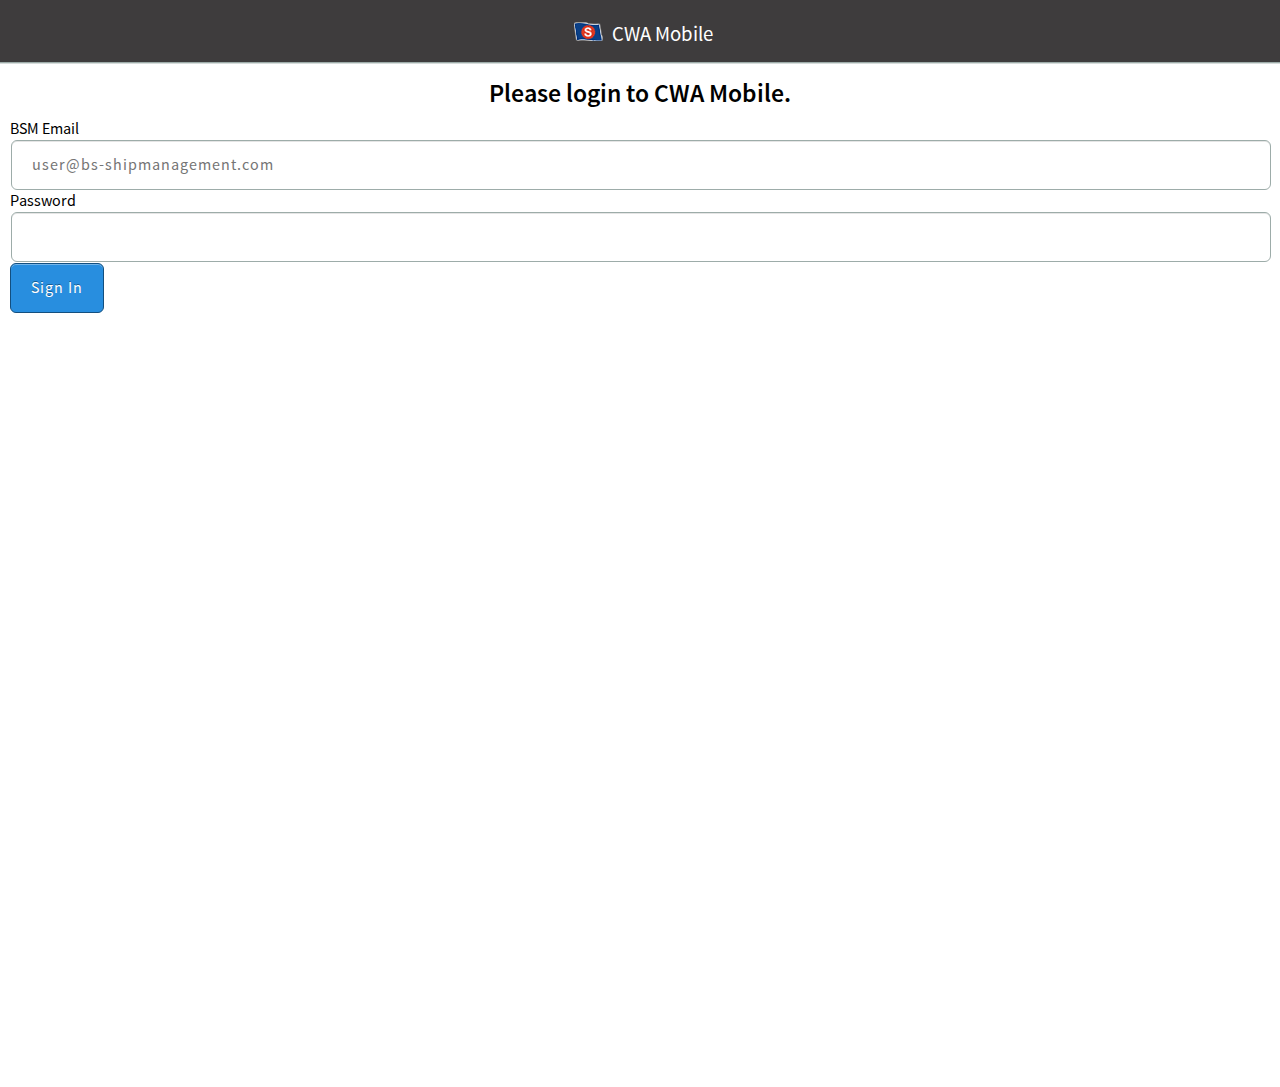
==== www/index.html @ 4fbfc7ef "Date fix" ====
<!DOCTYPE html>
<html>
<head> 
  <meta charset="utf-8">
  <meta name="viewport" content="initial-scale=1.0, user-scalable=no">
  <meta name="apple-mobile-web-app-capable" content="yes">
  <meta name="apple-mobile-web-app-status-bar-style" content="black">
  <meta name="apple-mobile-web-app-title" content="CWA Mobile">
  <meta http-equiv="X-UA-Compatible" content="IE=edge" />
  <title></title>
  

  <link href="kendo-styles/kendoui.common.min.css" rel="stylesheet" />
  <link href="kendo-styles/kendo.default.min.css" rel="stylesheet" />
  <link href="kendo-styles/kendo.dataviz.min.css" rel="stylesheet" />
  <link href="kendo-styles/kendo.dataviz.default.min.css" rel="stylesheet" />
  <link href="css/hamburger.css" rel="stylesheet" />

  <link rel="apple-touch-icon" href="apple-touch-icon.png"/>
  <link rel="apple-touch-icon-precomposed" href="apple-touch-icon.png"/>


  <!-- <link rel="stylesheet" type="text/css" href="css/jquery-ui.css" />
  <link rel="stylesheet" href="css/jquery.mobile-1.3.1.min.css"> -->
  <!-- <link rel="stylesheet" href="css/pageslider.css"> -->
  <link rel="stylesheet" href="css/topcoat/css/topcoat-mobile-light.css">
  <link rel="stylesheet" href="css/index.css">

  <!-- Extra Codiqa features -->
  <link rel="stylesheet" href="css/codiqa.ext.css">  

  <script src="kendo-js/jquery.min.js"></script>

  <!-- jQuery and jQuery Mobile -->
  <script charset="UTF-8" type="text/javascript" src="https://ecn.dev.virtualearth.net/mapcontrol/mapcontrol.ashx?v=7.0&s=1"></script>
  <!--<script type="text/javascript" src="https://maps.google.com/maps/api/js?sensor=true&libraries=weather"></script>-->
  <script src="js/jquery-1.9.0.min.js"></script>
  <!-- <script src="js/jquery.mobile-1.3.1.min.js"></script> -->
  <!-- // <script src="js/jquery-ui-1.10/jquery-ui-1.10.4.custom.js"></script> -->
  <!-- // <script src="js/hamburger.js"></script> -->
  
  <!-- <script src="js/pageslider.js"></script> -->
  <script src="kendo-js/kendo.all.min.js"></script>
  <script type='application/javascript' src='js/fastclick.min.js'></script>


  <!-- Extra Codiqa features -->
  <script src="js/codiqa.ext.js"></script>

</head>
<body class="light">
  <!-- <div id="sidemenu" class="topcoat-list__container container--sidemenu">
    <ul id="navbar" class="topcoat-list">
      <li class="topcoat-list__item">
        <a href="#">Dashboard</a>
      </li>
      <li class="topcoat-list__item">
        <a href="#pms">PMS</a>        
      </li>
      <li class="topcoat-list__item">
        <a href="#">Help</a>
      </li>
      <li class="topcoat-list__item">
        <a href="#">Contact Us</a>
      </li>
      <li class="topcoat-list__item">
        <a href="#">Log Out</a>
      </li>
    </ul>  
  </div> -->
  <div id="sidemenu" style="display:none">
    <nav class="mobileNav">
      <ul>
          <li><a href="#"><div>Dashboard</div></a></li>
          <li><div style="color: grey;">Accounts</div></li>
          <li><a id="lnk_pms" href="#pms"><div>PMS</div></a></li>
          <li><a id="lnk_crew" href="#crew"><div>Crewing</div></a></li>
          <li><a href="#vdetails"><div>Vessel Details</div></a></li>
          <!-- <li><a href="#">Help</a></li> -->
          <li><a href="mailto:in-tdc-mobile@bs-shipmanagement.com">Contact Us</a></li>
          <li><a href="#logout"><div>Log Out</div></a></li>
      </ul>
    </nav>
  </div>
<div id="container" class='smooth full-height'>
  <div class="topcoat-navigation-bar on-top header">
    <div class="topcoat-navigation-bar__item left quarter">
      <a id="btnBack" class="topcoat-icon-button--quiet back-button" href="javascript:step_back()">
        <span class="topcoat-icon topcoat-icon--back"></span>
      </a>
            <!-- <a class="topcoat-icon-button--quiet">
              <span class="topcoat-icon topcoat-icon--menu-stack"></span>
            </a> -->
    </div>
    <div class="topcoat-navigation-bar__item center half">
      <h1 class="topcoat-navigation-bar__title">
      <img src="img/bsm_logo_glow.png" style="height: 19px; padding-top:2px; padding-right: 5px;">
      CWA Mobile</h1>
    </div>
    <div class="topcoat-navigation-bar__item right quarter">
      <span id="hamburger">
        <a class="topcoat-icon-button--quiet" id="hamburger-btn">
          <span class="topcoat-icon topcoat-icon--menu-stack"></span>
          <!-- <span class="topcoat-icon topcoat-icon--edit"></span> -->
        </a>
      </span>
    </div>
  </div>
  <div id="contentLayer"></div>
  <div id="content" class='content on-top scroller'>
    
    <div class='login'>
      <div class='login_title'><h3>Please login to CWA Mobile.</h3></div>
      <form id='login_form'>
        <div class="input-group">
          <div class="input-row">
            <label>BSM Email</label>
            <input class="topcoat-text-input" type="text" placeholder="user@bs-shipmanagement.com" id='login_email'>
          </div>
          <div class="input-row">
            <label>Password</label>
            <input class="topcoat-text-input" type="password" id='login_password'>
          </div>
        </div>
        <div class='error' id='ajax_error' style="display: none;margin: 0px;font-style: italic;font-size: 14px;color: rgb(146,146,146);padding: 20px;"> 
          Sorry, there was a temporary error. Please try again in a minute.<br/>-vidya.sagar@bs-shipmanagement.com
        </div>
        <!-- <a class="button-main button-block" id='login_submit'>Sign In</a> -->
        <!-- <input class="topcoat-button" type="submit" value="Sign In" id='login_submit'/> -->
        <button class="topcoat-button--cta" type="submit">Sign In</button>
      </form>
    </div>
    <div id="index_content" style="display: block;">
    </div>
    <div id='view_title'></div>
    <div id='owners' class="my-navbar-content"></div>
    <div id='dashboard' class="my-navbar-content"></div>
    <div id='vessel_details' class="my-navbar-content"></div>
    <div id='crew' class="my-navbar-content"></div>
    <div id='crew_cv' class="my-navbar-content"></div>
    <div id='pms' class="my-navbar-content"></div>
    <div class='spinner_index'>
      <img src="img/spinner.gif" width="20px" height="20px" style="display:block;margin:auto;"/>
    </div>
  </div>
</div>

<script type="text/javascript" src="js/index.js"></script>
<script src="js/jstorage.js"></script>
<script type="text/javascript">
  app.initialize();
</script>
</body>
</html>
---- www/kendo-styles/kendoui.common.min.css ----
/*
* Kendo UI Complete v2013.1.514 (http://kendoui.com)
* Copyright 2013 Telerik AD. All rights reserved.
*
* Kendo UI Complete commercial licenses may be obtained at
* https://www.kendoui.com/purchase/license-agreement/kendo-ui-complete-commercial.aspx
* If you do not own a commercial license, this file shall be governed by the trial license terms.
*/
:-webkit-any(body):after {
    content: "";
    display: block;
    visibility: hidden;
    height: 0;
    font: 0/0;
    -webkit-transform: translateZ(0);
}

.fake {
    color: red;
}

.k-reset {
    margin: 0;
    padding: 0;
    border: 0;
    outline: 0;
    text-decoration: none;
    font-size: 100%;
    list-style: none;
}

.k-floatwrap:after, .k-slider-items:after, .k-grid-toolbar:after {
    content: "";
    display: block;
    clear: both;
    visibility: hidden;
    height: 0;
    overflow: hidden;
}

.k-floatwrap, .k-slider-items, .k-grid-toolbar {
    display: inline-block;
}

.k-floatwrap, .k-slider-items, .k-grid-toolbar {
    display: block;
}

.prohibit-selection {
    -khtml-user-select: none;
    -webkit-user-select: none;
    -moz-user-select: -moz-none;
    -ms-user-select: none;
    user-select: none;
}

.border-box {
    -webkit-box-sizing: border-box;
    -moz-box-sizing: border-box;
    box-sizing: border-box;
}

.k-block, .k-button, .k-header, .k-grid-header, .k-toolbar, .k-grouping-header, .k-tooltip, .k-pager-wrap, .k-tabstrip-items .k-item, .k-link.k-state-hover, .k-textbox, .k-textbox:hover, .k-autocomplete, .k-dropdown-wrap, .k-picker-wrap, .k-numeric-wrap, .k-autocomplete.k-state-hover, .k-dropdown-wrap.k-state-hover, .k-picker-wrap.k-state-hover, .k-numeric-wrap.k-state-hover, .k-draghandle {
    background-repeat: repeat;
    background-position: 0 center;
}

.k-state-highlight > .k-link {
    color: inherit;
}

.k-block, .k-widget, .k-inline-block, .k-textbox > input, .k-input[type="text"], .k-input[type="number"], .k-textbox, .k-picker-wrap .k-input, .k-button, .k-draghandle {
    font-size: 100%;
    font-family: inherit;
    border-style: solid;
    border-width: 1px;
    -webkit-appearance: none;
}

.k-block, .k-widget {
    line-height: normal;
    outline: 0;
}

.k-block {
    padding: 2px;
    -webkit-box-sizing: border-box;
    -moz-box-sizing: border-box;
    box-sizing: border-box;
}

.k-button {
    display: inline-block;
    margin: 0;
    padding: 2px 7px 2px;
    font-family: inherit;
    line-height: 1.66em;
    text-align: center;
    cursor: pointer;
    text-decoration: none;
    -webkit-box-sizing: border-box;
    -moz-box-sizing: border-box;
    box-sizing: border-box;
}

.k-ie7 .k-button {
    line-height: normal;
}

a.k-button {
    -khtml-user-select: none;
    -webkit-user-select: none;
    -moz-user-select: -moz-none;
    -ms-user-select: none;
    user-select: none;
}

.k-button:-moz-any(input) {
    padding-bottom: .37em;
    padding-top: .37em;
}

.k-ie7 .k-button {
    overflow: visible;
    margin-right: 4px;
}

.k-ie7 a.k-button {
    line-height: 1.6;
    padding-left: 7px;
    padding-right: 7px;
}

.k-ie7 .k-slider a.k-button {
    height: 22px;
    line-height: 22px;
    padding: 0;
}

.k-ie7 .k-button-expand {
    margin-left: 0;
    margin-right: 0;
}

button.k-button::-moz-focus-inner, input.k-button::-moz-focus-inner {
    padding: 0;
    border: 0;
}

a.k-button-expand {
    display: block;
}

button.k-button-expand, input[type="submit"].k-button-expand, input[type="button"].k-button-expand, input[type="reset"].k-button-expand {
    width: 100%;
}

body .k-button-icon {
    padding-left: 4px;
    padding-right: 4px;
}

.k-ie7 a.k-button-icon {
    padding-left: 5px;
    padding-right: 5px;
}

.k-button-icontext {
    padding-right: 8px;
    overflow: visible;
}

    .k-button-icontext .k-icon {
        margin: 0 3px 0 -3px;
        vertical-align: text-top;
    }

.k-ie7 .k-button-icontext .k-icon {
    margin-right: 4px;
}

html body .k-button-bare {
    background: none!important;
    color: inherit;
    border-width: 0;
}

    html body .k-button-bare.k-upload-button:hover {
        color: inherit;
    }

.k-link {
    cursor: pointer;
    outline: 0;
    text-decoration: none;
}

.k-grid-header span.k-link {
    cursor: default;
}

.k-state-disabled, .k-state-disabled .k-link, .k-state-disabled .k-icon, .k-state-disabled .k-button, .k-state-disabled .k-draghandle, .k-state-disabled .k-upload-button input {
    cursor: default!important;
    outline: 0;
}

@media print {
    .k-state-disabled, .k-state-disabled .k-input {
        opacity: 1!important;
    }
}

.k-state-error {
    border-style: ridge;
}

.k-state-empty {
    font-style: italic;
}

.k-icon, .k-sprite, .k-editor-button .k-tool-icon {
    display: inline-block;
    width: 16px;
    height: 16px;
    overflow: hidden;
    background-repeat: no-repeat;
    font-size: 0;
    line-height: 0;
    text-indent: -3333px;
    text-align: center;
}

.k-ie8 .k-icon, .k-ie8 .k-sprite, .k-ie8 .k-editor-button .k-tool-icon {
    vertical-align: middle;
}

:root * > .k-icon, :root * > .k-sprite, :root * > .k-editor-button .k-tool-icon {
    vertical-align: middle;
}

.k-icon, .k-sprite {
    background-color: transparent;
}

.k-ie7 .k-icon, .k-ie7 .k-sprite {
    text-indent: 0;
}

.k-numerictextbox .k-select .k-link span.k-i-arrow-n {
    background-position: 0 -3px;
}

.k-numerictextbox .k-select .k-link span.k-i-arrow-s {
    background-position: 0 -35px;
}

.k-state-selected .k-i-arrow-n {
    background-position: -16px 0;
}

.k-link:not(.k-state-disabled):hover > .k-state-selected .k-i-arrow-n, .k-state-hover .k-state-selected .k-i-arrow-n, .k-button:hover .k-state-selected .k-i-arrow-n, .k-textbox:hover .k-state-selected .k-i-arrow-n, .k-button:active .k-state-selected .k-i-arrow-n {
    background-position: -32px 0;
}

.k-numerictextbox .k-link.k-state-selected span.k-i-arrow-n, .k-numerictextbox .k-state-hover .k-link span.k-i-arrow-n {
    background-position: -16px -3px;
}

.k-state-selected .k-i-arrow-s {
    background-position: -16px -32px;
}

.k-link:not(.k-state-disabled):hover > .k-state-selected .k-i-arrow-s, .k-state-hover .k-state-selected .k-i-arrow-s, .k-button:hover .k-state-selected .k-i-arrow-s, .k-textbox:hover .k-state-selected .k-i-arrow-s, .k-button:active .k-state-selected .k-i-arrow-s {
    background-position: -32px -32px;
}

.k-numerictextbox .k-link.k-state-selected span.k-i-arrow-s, .k-numerictextbox .k-state-hover .k-link span.k-i-arrow-s {
    background-position: -16px -35px;
}

.k-i-arrow-n {
    background-position: 0 0;
}

.k-link:not(.k-state-disabled):hover > .k-i-arrow-n, .k-state-hover .k-i-arrow-n, .k-button:hover .k-i-arrow-n, .k-textbox:hover .k-i-arrow-n, .k-button:active .k-i-arrow-n {
    background-position: -16px 0;
}

.k-i-arrow-e {
    background-position: 0 -16px;
}

.k-link:not(.k-state-disabled):hover > .k-i-arrow-e, .k-state-hover .k-i-arrow-e, .k-button:hover .k-i-arrow-e, .k-textbox:hover .k-i-arrow-e, .k-button:active .k-i-arrow-e {
    background-position: -16px -16px;
}

.k-rtl .k-i-arrow-w {
    background-position: 0 -16px;
}

.k-rtl .k-link:not(.k-state-disabled):hover > .k-i-arrow-w, .k-rtl .k-state-hover .k-i-arrow-w, .k-rtl .k-button:hover .k-i-arrow-w, .k-rtl .k-textbox:hover .k-i-arrow-w, .k-rtl .k-button:active .k-i-arrow-w {
    background-position: -16px -16px;
}

.k-i-arrow-s {
    background-position: 0 -32px;
}

.k-link:not(.k-state-disabled):hover > .k-i-arrow-s, .k-state-hover .k-i-arrow-s, .k-button:hover .k-i-arrow-s, .k-textbox:hover .k-i-arrow-s, .k-button:active .k-i-arrow-s {
    background-position: -16px -32px;
}

.k-i-arrow-w {
    background-position: 0 -48px;
}

.k-link:not(.k-state-disabled):hover > .k-i-arrow-w, .k-state-hover .k-i-arrow-w, .k-button:hover .k-i-arrow-w, .k-textbox:hover .k-i-arrow-w, .k-button:active .k-i-arrow-w {
    background-position: -16px -48px;
}

.k-rtl .k-i-arrow-e {
    background-position: 0 -48px;
}

.k-rtl .k-link:not(.k-state-disabled):hover > .k-i-arrow-e, .k-rtl .k-state-hover .k-i-arrow-e, .k-rtl .k-button:hover .k-i-arrow-e, .k-rtl .k-textbox:hover .k-i-arrow-e, .k-rtl .k-button:active .k-i-arrow-e {
    background-position: -16px -48px;
}

.k-i-seek-n {
    background-position: 0 -64px;
}

.k-link:not(.k-state-disabled):hover > .k-i-seek-n, .k-state-hover .k-i-seek-n, .k-button:hover .k-i-seek-n, .k-textbox:hover .k-i-seek-n, .k-button:active .k-i-seek-n {
    background-position: -16px -64px;
}

.k-i-seek-e {
    background-position: 0 -80px;
}

.k-link:not(.k-state-disabled):hover > .k-i-seek-e, .k-state-hover .k-i-seek-e, .k-button:hover .k-i-seek-e, .k-textbox:hover .k-i-seek-e, .k-button:active .k-i-seek-e {
    background-position: -16px -80px;
}

.k-rtl .k-i-seek-w {
    background-position: 0 -80px;
}

.k-rtl .k-link:not(.k-state-disabled):hover > .k-i-seek-w, .k-rtl .k-state-hover .k-i-seek-w, .k-rtl .k-button:hover .k-i-seek-w, .k-rtl .k-textbox:hover .k-i-seek-w, .k-rtl .k-button:active .k-i-seek-w {
    background-position: -16px -80px;
}

.k-i-seek-s {
    background-position: 0 -96px;
}

.k-link:not(.k-state-disabled):hover > .k-i-seek-s, .k-state-hover .k-i-seek-s, .k-button:hover .k-i-seek-s, .k-textbox:hover .k-i-seek-s, .k-button:active .k-i-seek-s {
    background-position: -16px -96px;
}

.k-i-seek-w {
    background-position: 0 -112px;
}

.k-link:not(.k-state-disabled):hover > .k-i-seek-w, .k-state-hover .k-i-seek-w, .k-button:hover .k-i-seek-w, .k-textbox:hover .k-i-seek-w, .k-button:active .k-i-seek-w {
    background-position: -16px -112px;
}

.k-rtl .k-i-seek-e {
    background-position: 0 -112px;
}

.k-rtl .k-link:not(.k-state-disabled):hover > .k-i-seek-e, .k-rtl .k-state-hover .k-i-seek-e, .k-rtl .k-button:hover .k-i-seek-e, .k-rtl .k-textbox:hover .k-i-seek-e, .k-rtl .k-button:active .k-i-seek-e {
    background-position: -16px -112px;
}

.k-si-arrow-n {
    background-position: 0 -129px;
}

.k-link:not(.k-state-disabled):hover > .k-si-arrow-n, .k-state-hover .k-si-arrow-n, .k-button:hover .k-si-arrow-n, .k-textbox:hover .k-si-arrow-n, .k-button:active .k-si-arrow-n {
    background-position: -16px -129px;
}

.k-si-arrow-e {
    background-position: 0 -144px;
}

.k-link:not(.k-state-disabled):hover > .k-si-arrow-e, .k-state-hover .k-si-arrow-e, .k-button:hover .k-si-arrow-e, .k-textbox:hover .k-si-arrow-e, .k-button:active .k-si-arrow-e {
    background-position: -16px -144px;
}

.k-si-arrow-s {
    background-position: 0 -159px;
}

.k-link:not(.k-state-disabled):hover > .k-si-arrow-s, .k-state-hover .k-si-arrow-s, .k-button:hover .k-si-arrow-s, .k-textbox:hover .k-si-arrow-s, .k-button:active .k-si-arrow-s {
    background-position: -16px -159px;
}

.k-si-arrow-w {
    background-position: 0 -176px;
}

.k-link:not(.k-state-disabled):hover > .k-si-arrow-w, .k-state-hover .k-si-arrow-w, .k-button:hover .k-si-arrow-w, .k-textbox:hover .k-si-arrow-w, .k-button:active .k-si-arrow-w {
    background-position: -16px -176px;
}

.k-i-arrowhead-n {
    background-position: 0 -256px;
}

.k-link:not(.k-state-disabled):hover > .k-i-arrowhead-n, .k-state-hover .k-i-arrowhead-n, .k-button:hover .k-i-arrowhead-n, .k-textbox:hover .k-i-arrowhead-n, .k-button:active .k-i-arrowhead-n {
    background-position: -16px -256px;
}

.k-i-arrowhead-e {
    background-position: 0 -272px;
}

.k-link:not(.k-state-disabled):hover > .k-i-arrowhead-e, .k-state-hover .k-i-arrowhead-e, .k-button:hover .k-i-arrowhead-e, .k-textbox:hover .k-i-arrowhead-e, .k-button:active .k-i-arrowhead-e {
    background-position: -16px -272px;
}

.k-i-arrowhead-s {
    background-position: 0 -288px;
}

.k-link:not(.k-state-disabled):hover > .k-i-arrowhead-s, .k-state-hover .k-i-arrowhead-s, .k-button:hover .k-i-arrowhead-s, .k-textbox:hover .k-i-arrowhead-s, .k-button:active .k-i-arrowhead-s {
    background-position: -16px -288px;
}

.k-i-arrowhead-w {
    background-position: 0 -304px;
}

.k-link:not(.k-state-disabled):hover > .k-i-arrowhead-w, .k-state-hover .k-i-arrowhead-w, .k-button:hover .k-i-arrowhead-w, .k-textbox:hover .k-i-arrowhead-w, .k-button:active .k-i-arrowhead-w {
    background-position: -16px -304px;
}

.k-i-expand, .k-plus, .k-plus-disabled {
    background-position: 0 -192px;
}

.k-link:not(.k-state-disabled):hover > .k-i-expand, .k-link:not(.k-state-disabled):hover > .k-plus, .k-link:not(.k-state-disabled):hover > .k-plus-disabled, .k-state-hover .k-i-expand, .k-state-hover .k-plus, .k-state-hover .k-plus-disabled, .k-button:hover .k-i-expand, .k-button:hover .k-plus, .k-button:hover .k-plus-disabled, .k-textbox:hover .k-i-expand, .k-textbox:hover .k-plus, .k-textbox:hover .k-plus-disabled, .k-button:active .k-i-expand, .k-button:active .k-plus, .k-button:active .k-plus-disabled {
    background-position: -16px -192px;
}

.k-i-expand-w, .k-rtl .k-i-expand, .k-rtl .k-plus, .k-rtl .k-plus-disabled {
    background-position: 0 -208px;
}

.k-link:not(.k-state-disabled):hover > .k-i-expand-w, .k-link:not(.k-state-disabled):hover > .k-rtl .k-i-expand, .k-link:not(.k-state-disabled):hover > .k-rtl .k-plus, .k-link:not(.k-state-disabled):hover > .k-rtl .k-plus-disabled, .k-state-hover .k-i-expand-w, .k-state-hover .k-rtl .k-i-expand, .k-state-hover .k-rtl .k-plus, .k-state-hover .k-rtl .k-plus-disabled, .k-button:hover .k-i-expand-w, .k-button:hover .k-rtl .k-i-expand, .k-button:hover .k-rtl .k-plus, .k-button:hover .k-rtl .k-plus-disabled, .k-textbox:hover .k-i-expand-w, .k-textbox:hover .k-rtl .k-i-expand, .k-textbox:hover .k-rtl .k-plus, .k-textbox:hover .k-rtl .k-plus-disabled, .k-button:active .k-i-expand-w, .k-button:active .k-rtl .k-i-expand, .k-button:active .k-rtl .k-plus, .k-button:active .k-rtl .k-plus-disabled {
    background-position: -16px -208px;
}

.k-i-collapse, .k-minus, .k-minus-disabled {
    background-position: 0 -224px;
}

.k-link:not(.k-state-disabled):hover > .k-i-collapse, .k-link:not(.k-state-disabled):hover > .k-minus, .k-link:not(.k-state-disabled):hover > .k-minus-disabled, .k-state-hover .k-i-collapse, .k-state-hover .k-minus, .k-state-hover .k-minus-disabled, .k-button:hover .k-i-collapse, .k-button:hover .k-minus, .k-button:hover .k-minus-disabled, .k-textbox:hover .k-i-collapse, .k-textbox:hover .k-minus, .k-textbox:hover .k-minus-disabled, .k-button:active .k-i-collapse, .k-button:active .k-minus, .k-button:active .k-minus-disabled {
    background-position: -16px -224px;
}

.k-i-collapse-w, .k-rtl .k-i-collapse, .k-rtl .k-minus, .k-rtl .k-minus-disabled {
    background-position: 0 -240px;
}

.k-link:not(.k-state-disabled):hover > .k-i-collapse-w, .k-link:not(.k-state-disabled):hover > .k-rtl .k-i-collapse, .k-link:not(.k-state-disabled):hover > .k-rtl .k-minus, .k-link:not(.k-state-disabled):hover > .k-rtl .k-minus-disabled, .k-state-hover .k-i-collapse-w, .k-state-hover .k-rtl .k-i-collapse, .k-state-hover .k-rtl .k-minus, .k-state-hover .k-rtl .k-minus-disabled, .k-button:hover .k-i-collapse-w, .k-button:hover .k-rtl .k-i-collapse, .k-button:hover .k-rtl .k-minus, .k-button:hover .k-rtl .k-minus-disabled, .k-textbox:hover .k-i-collapse-w, .k-textbox:hover .k-rtl .k-i-collapse, .k-textbox:hover .k-rtl .k-minus, .k-textbox:hover .k-rtl .k-minus-disabled, .k-button:active .k-i-collapse-w, .k-button:active .k-rtl .k-i-collapse, .k-button:active .k-rtl .k-minus, .k-button:active .k-rtl .k-minus-disabled {
    background-position: -16px -240px;
}

.k-i-pencil, .k-edit {
    background-position: -32px 0;
}

.k-link:not(.k-state-disabled):hover > .k-i-pencil, .k-link:not(.k-state-disabled):hover > .k-edit, .k-state-hover .k-i-pencil, .k-state-hover .k-edit, .k-button:hover .k-i-pencil, .k-button:hover .k-edit, .k-textbox:hover .k-i-pencil, .k-textbox:hover .k-edit, .k-button:active .k-i-pencil, .k-button:active .k-edit {
    background-position: -48px 0;
}

.k-i-close, .k-delete, .k-group-delete {
    background-position: -32px -16px;
}

.k-link:not(.k-state-disabled):hover > .k-i-close, .k-link:not(.k-state-disabled):hover > .k-delete, .k-link:not(.k-state-disabled):hover > .k-group-delete, .k-state-hover .k-i-close, .k-state-hover .k-delete, .k-state-hover .k-group-delete, .k-button:hover .k-i-close, .k-button:hover .k-delete, .k-button:hover .k-group-delete, .k-textbox:hover .k-i-close, .k-textbox:hover .k-delete, .k-textbox:hover .k-group-delete, .k-button:active .k-i-close, .k-button:active .k-delete, .k-button:active .k-group-delete {
    background-position: -48px -16px;
}

.k-multiselect .k-delete {
    background-position: -160px -80px;
}

.k-multiselect .k-state-hover .k-delete {
    background-position: -176px -80px;
}

.k-i-tick, .k-insert, .k-update {
    background-position: -32px -32px;
}

.k-link:not(.k-state-disabled):hover > .k-i-tick, .k-link:not(.k-state-disabled):hover > .k-insert, .k-link:not(.k-state-disabled):hover > .k-update, .k-state-hover .k-i-tick, .k-state-hover .k-insert, .k-state-hover .k-update, .k-button:hover .k-i-tick, .k-button:hover .k-insert, .k-button:hover .k-update, .k-textbox:hover .k-i-tick, .k-textbox:hover .k-insert, .k-textbox:hover .k-update, .k-button:active .k-i-tick, .k-button:active .k-insert, .k-button:active .k-update {
    background-position: -48px -32px;
}

.k-i-cancel, .k-cancel, .k-denied {
    background-position: -32px -48px;
}

.k-link:not(.k-state-disabled):hover > .k-i-cancel, .k-link:not(.k-state-disabled):hover > .k-cancel, .k-link:not(.k-state-disabled):hover > .k-denied, .k-state-hover .k-i-cancel, .k-state-hover .k-cancel, .k-state-hover .k-denied, .k-button:hover .k-i-cancel, .k-button:hover .k-cancel, .k-button:hover .k-denied, .k-textbox:hover .k-i-cancel, .k-textbox:hover .k-cancel, .k-textbox:hover .k-denied, .k-button:active .k-i-cancel, .k-button:active .k-cancel, .k-button:active .k-denied {
    background-position: -48px -48px;
}

.k-i-plus, .k-add {
    background-position: -32px -64px;
}

.k-link:not(.k-state-disabled):hover > .k-i-plus, .k-link:not(.k-state-disabled):hover > .k-add, .k-state-hover .k-i-plus, .k-state-hover .k-add, .k-button:hover .k-i-plus, .k-button:hover .k-add, .k-textbox:hover .k-i-plus, .k-textbox:hover .k-add, .k-button:active .k-i-plus, .k-button:active .k-add {
    background-position: -48px -64px;
}

.k-i-funnel, .k-filter {
    background-position: -32px -80px;
}

.k-link:not(.k-state-disabled):hover > .k-i-funnel, .k-link:not(.k-state-disabled):hover > .k-filter, .k-state-hover .k-i-funnel, .k-state-hover .k-filter, .k-button:hover .k-i-funnel, .k-button:hover .k-filter, .k-textbox:hover .k-i-funnel, .k-textbox:hover .k-filter, .k-button:active .k-i-funnel, .k-button:active .k-filter {
    background-position: -48px -80px;
}

.k-i-funnel-clear, .k-clear-filter {
    background-position: -32px -96px;
}

.k-link:not(.k-state-disabled):hover > .k-i-funnel-clear, .k-link:not(.k-state-disabled):hover > .k-clear-filter, .k-state-hover .k-i-funnel-clear, .k-state-hover .k-clear-filter, .k-button:hover .k-i-funnel-clear, .k-button:hover .k-clear-filter, .k-textbox:hover .k-i-funnel-clear, .k-textbox:hover .k-clear-filter, .k-button:active .k-i-funnel-clear, .k-button:active .k-clear-filter {
    background-position: -48px -96px;
}

.k-i-refresh {
    background-position: -32px -112px;
}

.k-link:not(.k-state-disabled):hover > .k-i-refresh, .k-state-hover .k-i-refresh, .k-button:hover .k-i-refresh, .k-textbox:hover .k-i-refresh, .k-button:active .k-i-refresh {
    background-position: -48px -112px;
}

.k-i-restore {
    background-position: -32px -128px;
}

.k-link:not(.k-state-disabled):hover > .k-i-restore, .k-state-hover .k-i-restore, .k-button:hover .k-i-restore, .k-textbox:hover .k-i-restore, .k-button:active .k-i-restore {
    background-position: -48px -128px;
}

.k-i-maximize {
    background-position: -32px -144px;
}

.k-link:not(.k-state-disabled):hover > .k-i-maximize, .k-state-hover .k-i-maximize, .k-button:hover .k-i-maximize, .k-textbox:hover .k-i-maximize, .k-button:active .k-i-maximize {
    background-position: -48px -144px;
}

.k-i-minimize {
    background-position: -64px -288px;
}

.k-link:not(.k-state-disabled):hover > .k-i-minimize, .k-state-hover .k-i-minimize, .k-button:hover .k-i-minimize, .k-textbox:hover .k-i-minimize, .k-button:active .k-i-minimize {
    background-position: -80px -288px;
}

.k-resize-se {
    background-position: -32px -160px;
}

.k-link:not(.k-state-disabled):hover > .k-resize-se, .k-state-hover .k-resize-se, .k-button:hover .k-resize-se, .k-textbox:hover .k-resize-se, .k-button:active .k-resize-se {
    background-position: -48px -160px;
}

.k-i-calendar {
    background-position: -32px -176px;
}

.k-link:not(.k-state-disabled):hover > .k-i-calendar, .k-state-hover .k-i-calendar, .k-button:hover .k-i-calendar, .k-textbox:hover .k-i-calendar, .k-button:active .k-i-calendar {
    background-position: -48px -176px;
}

.k-i-clock {
    background-position: -32px -192px;
}

.k-link:not(.k-state-disabled):hover > .k-i-clock, .k-state-hover .k-i-clock, .k-button:hover .k-i-clock, .k-textbox:hover .k-i-clock, .k-button:active .k-i-clock {
    background-position: -48px -192px;
}

.k-si-plus {
    background-position: -32px -208px;
}

.k-link:not(.k-state-disabled):hover > .k-si-plus, .k-state-hover .k-si-plus, .k-button:hover .k-si-plus, .k-textbox:hover .k-si-plus, .k-button:active .k-si-plus {
    background-position: -48px -208px;
}

.k-si-minus {
    background-position: -32px -224px;
}

.k-link:not(.k-state-disabled):hover > .k-si-minus, .k-state-hover .k-si-minus, .k-button:hover .k-si-minus, .k-textbox:hover .k-si-minus, .k-button:active .k-si-minus {
    background-position: -48px -224px;
}

.k-i-search {
    background-position: -32px -240px;
}

.k-link:not(.k-state-disabled):hover > .k-i-search, .k-state-hover .k-i-search, .k-button:hover .k-i-search, .k-textbox:hover .k-i-search, .k-button:active .k-i-search {
    background-position: -48px -240px;
}

.k-i-custom {
    background-position: -115px -113px;
}

.k-link:not(.k-state-disabled):hover > .k-i-custom, .k-state-hover .k-i-custom, .k-button:hover .k-i-custom, .k-textbox:hover .k-i-custom, .k-button:active .k-i-custom {
    background-position: -141px -113px;
}

.k-editor .k-i-custom {
    background-position: -112px -110px;
}

.k-viewHtml {
    background-position: -112px -132px;
}

.k-i-insert-n, .k-insert-top {
    background-position: -160px -32px;
}

.k-link:not(.k-state-disabled):hover > .k-i-insert-n, .k-link:not(.k-state-disabled):hover > .k-insert-top, .k-state-hover .k-i-insert-n, .k-state-hover .k-insert-top, .k-button:hover .k-i-insert-n, .k-button:hover .k-insert-top, .k-textbox:hover .k-i-insert-n, .k-textbox:hover .k-insert-top, .k-button:active .k-i-insert-n, .k-button:active .k-insert-top {
    background-position: -176px -32px;
}

.k-i-insert-m, .k-insert-middle {
    background-position: -160px -48px;
}

.k-link:not(.k-state-disabled):hover > .k-i-insert-m, .k-link:not(.k-state-disabled):hover > .k-insert-middle, .k-state-hover .k-i-insert-m, .k-state-hover .k-insert-middle, .k-button:hover .k-i-insert-m, .k-button:hover .k-insert-middle, .k-textbox:hover .k-i-insert-m, .k-textbox:hover .k-insert-middle, .k-button:active .k-i-insert-m, .k-button:active .k-insert-middle {
    background-position: -176px -48px;
}

.k-i-insert-s, .k-insert-bottom {
    background-position: -160px -64px;
}

.k-link:not(.k-state-disabled):hover > .k-i-insert-s, .k-link:not(.k-state-disabled):hover > .k-insert-bottom, .k-state-hover .k-i-insert-s, .k-state-hover .k-insert-bottom, .k-button:hover .k-i-insert-s, .k-button:hover .k-insert-bottom, .k-textbox:hover .k-i-insert-s, .k-textbox:hover .k-insert-bottom, .k-button:active .k-i-insert-s, .k-button:active .k-insert-bottom {
    background-position: -176px -64px;
}

.k-drop-hint {
    background-position: 0 -326px;
}

.k-i-note, .k-warning {
    background-position: -160px -240px;
}

.k-link:not(.k-state-disabled):hover > .k-i-note, .k-link:not(.k-state-disabled):hover > .k-warning, .k-state-hover .k-i-note, .k-state-hover .k-warning, .k-button:hover .k-i-note, .k-button:hover .k-warning, .k-textbox:hover .k-i-note, .k-textbox:hover .k-warning, .k-button:active .k-i-note, .k-button:active .k-warning {
    background-position: -176px -240px;
}

.k-i-sort-asc {
    background-position: -112px -240px;
}

.k-link:not(.k-state-disabled):hover > .k-i-sort-asc, .k-state-hover .k-i-sort-asc, .k-button:hover .k-i-sort-asc, .k-textbox:hover .k-i-sort-asc, .k-button:active .k-i-sort-asc {
    background-position: -128px -240px;
}

.k-i-sort-desc {
    background-position: -112px -256px;
}

.k-link:not(.k-state-disabled):hover > .k-i-sort-desc, .k-state-hover .k-i-sort-desc, .k-button:hover .k-i-sort-desc, .k-textbox:hover .k-i-sort-desc, .k-button:active .k-i-sort-desc {
    background-position: -128px -256px;
}

.k-i-group {
    background-position: -112px -272px;
}

.k-link:not(.k-state-disabled):hover > .k-i-group, .k-state-hover .k-i-group, .k-button:hover .k-i-group, .k-textbox:hover .k-i-group, .k-button:active .k-i-group {
    background-position: -128px -272px;
}

.k-i-ungroup {
    background-position: -112px -288px;
}

.k-link:not(.k-state-disabled):hover > .k-i-ungroup, .k-state-hover .k-i-ungroup, .k-button:hover .k-i-ungroup, .k-textbox:hover .k-i-ungroup, .k-button:active .k-i-ungroup {
    background-position: -128px -288px;
}

.k-i-columns {
    background-position: -112px -304px;
}

.k-link:not(.k-state-disabled):hover > .k-i-columns, .k-state-hover .k-i-columns, .k-button:hover .k-i-columns, .k-textbox:hover .k-i-columns, .k-button:active .k-i-columns {
    background-position: -128px -304px;
}

.k-file {
    background-position: 0 0;
}

.k-link:not(.k-state-disabled):hover > .k-file, .k-state-hover .k-file, .k-button:hover .k-file, .k-textbox:hover .k-file, .k-button:active .k-file {
    background-position: -16px 0;
}

.k-i-folder-add, .k-addfolder {
    background-position: -32px -272px;
}

.k-link:not(.k-state-disabled):hover > .k-i-folder-add, .k-link:not(.k-state-disabled):hover > .k-addfolder, .k-state-hover .k-i-folder-add, .k-state-hover .k-addfolder, .k-button:hover .k-i-folder-add, .k-button:hover .k-addfolder, .k-textbox:hover .k-i-folder-add, .k-textbox:hover .k-addfolder, .k-button:active .k-i-folder-add, .k-button:active .k-addfolder {
    background-position: -48px -272px;
}

.k-i-folder-up, .k-goup {
    background-position: -32px -288px;
}

.k-link:not(.k-state-disabled):hover > .k-i-folder-up, .k-link:not(.k-state-disabled):hover > .k-goup, .k-state-hover .k-i-folder-up, .k-state-hover .k-goup, .k-button:hover .k-i-folder-up, .k-button:hover .k-goup, .k-textbox:hover .k-i-folder-up, .k-textbox:hover .k-goup, .k-button:active .k-i-folder-up, .k-button:active .k-goup {
    background-position: -48px -288px;
}

.k-image {
    border: 0;
}

html .k-success-colored {
    color: #507f50;
    border-color: #d0dfd0;
    background-color: #f0fff0;
}

html .k-info-colored {
    color: #50607f;
    border-color: #d0d9df;
    background-color: #f0f9ff;
}

html .k-error-colored {
    color: #7f5050;
    border-color: #dfd0d0;
    background-color: #fff0f0;
}

.k-inline-block {
    padding: 0 2px;
}

.k-loading, .k-loading-image {
    background-color: transparent;
    background-repeat: no-repeat;
    background-position: center center;
}

.k-loading-mask, .k-loading-image, .k-loading-text {
    position: absolute;
}

.k-loading-text {
    text-indent: -4000px;
    text-align: center;
}

.k-loading-image, .k-loading-color {
    width: 100%;
    height: 100%;
}

.k-loading-image {
    top: 0;
    left: 0;
    z-index: 2;
}

.k-loading-color {
    filter: alpha(opacity=30);
    opacity: .3;
}

.k-content-frame {
    border: 0;
    width: 100%;
    height: 100%;
}

.k-pane > .k-splitter-overlay {
    filter: alpha(opacity=0);
    opacity: 0;
    position: absolute;
}

.k-drag-clue {
    position: absolute;
    z-index: 10003;
    border-style: solid;
    border-width: 1px;
    font-size: .9em;
    padding: .2em .4em;
    white-space: nowrap;
    cursor: default;
}

.k-drag-status {
    margin-top: -3px;
    margin-right: 4px;
    vertical-align: middle;
}

.k-reorder-cue {
    position: absolute;
    width: 1px;
    overflow: visible;
}

    .k-reorder-cue .k-icon {
        position: absolute;
        left: -4px;
        width: 8px;
        height: 4px;
    }

    .k-reorder-cue .k-i-arrow-s {
        top: -4px;
        background-position: -4px -166px;
    }

    .k-reorder-cue .k-i-arrow-n {
        bottom: -4px;
        background-position: -4px -134px;
    }

.k-scrollbar {
    position: absolute;
    overflow: scroll;
}

.k-scrollbar-vertical {
    top: 0;
    right: 0;
    width: 17px;
    height: 100%;
    overflow-x: hidden;
}

.k-touch-scrollbar {
    display: none;
    position: absolute;
    z-index: 200000;
    height: 8px;
    width: 8px;
    border: 1px solid #8a8a8a;
    background-color: #858585;
}

@media only screen and (-webkit-min-device-pixel-ratio:2) {
    body .k-touch-scrollbar {
        height: 12px;
        width: 12px;
        -webkit-border-radius: 7px;
    }
}

.k-virtual-scrollable-wrap {
    overflow-x: auto;
}

div.k-window {
    display: inline-block;
    position: absolute;
    z-index: 10001;
    border-style: solid;
    border-width: 1px;
    padding-top: 2em;
}

.k-block > .k-header, .k-window-titlebar {
    position: absolute;
    width: 100%;
    height: 1.1em;
    line-height: 1.1em;
    border-bottom-style: solid;
    border-bottom-width: 1px;
    margin-top: -2em;
    padding: .4em 0;
    font-size: 1.2em;
    white-space: nowrap;
    min-height: 16px;
}

.k-block > .k-header {
    position: relative;
    margin: -2px 0 0 -2px;
    padding: .3em 2px;
}

.k-window-title {
    position: absolute;
    left: .44em;
    right: .44em;
    overflow: hidden;
    cursor: default;
    text-overflow: ellipsis;
}

    .k-window-title .k-image {
        margin: 0 5px 0 0;
        vertical-align: middle;
    }

div.k-window-titleless {
    padding-top: 0;
}

div.k-window-content {
    position: relative;
    z-index: -1;
    height: 100%;
    padding: .58em;
    overflow: auto;
    outline: 0;
    -webkit-box-sizing: border-box;
    -moz-box-sizing: border-box;
    box-sizing: border-box;
}

.k-ie7 .k-window {
    padding-bottom: 1.16em;
}

.k-window-titlebar .k-window-actions {
    position: absolute;
    top: 0;
    right: .3em;
    padding-top: .3em;
    white-space: nowrap;
}

.k-window-titlebar .k-window-action {
    display: inline-block;
    width: 16px;
    height: 16px;
    padding: 2px;
    text-decoration: none;
    vertical-align: middle;
    filter: alpha(opacity=70);
    opacity: .7;
}

.k-window-titlebar .k-state-hover {
    border-style: solid;
    border-width: 1px;
    padding: 1px;
    filter: alpha(opacity=100);
    opacity: 1;
}

.k-window-action .k-icon {
    margin: 0;
    vertical-align: top;
}

.k-window .k-resize-handle {
    position: absolute;
    z-index: 1;
    background-color: #fff;
    font-size: 0;
    line-height: 6px;
    filter: alpha(opacity=0);
    opacity: 0;
    zoom: 1;
}

.k-resize-n {
    top: -3px;
    left: 0;
    width: 100%;
    height: 6px;
    cursor: n-resize;
}

.k-resize-e {
    top: 0;
    right: -3px;
    width: 6px;
    height: 100%;
    cursor: e-resize;
}

.k-resize-s {
    bottom: -3px;
    left: 0;
    width: 100%;
    height: 6px;
    cursor: s-resize;
}

.k-resize-w {
    top: 0;
    left: -3px;
    width: 6px;
    height: 100%;
    cursor: w-resize;
}

.k-resize-se {
    bottom: -3px;
    right: -3px;
    width: 16px;
    height: 16px;
    cursor: se-resize;
}

.k-resize-sw {
    bottom: -3px;
    left: -3px;
    width: 6px;
    height: 6px;
    cursor: sw-resize;
}

.k-resize-ne {
    top: -3px;
    right: -3px;
    width: 6px;
    height: 6px;
    cursor: ne-resize;
}

.k-resize-nw {
    top: -3px;
    left: -3px;
    width: 6px;
    height: 6px;
    cursor: nw-resize;
}

.k-overlay {
    position: fixed;
    top: 0;
    left: 0;
    z-index: 10001;
    width: 100%;
    height: 100%;
    background-color: #000;
    filter: alpha(opacity=50);
    opacity: .5;
}

.k-window .k-overlay {
    position: absolute;
    width: 100%;
    height: 100%;
    background-color: #fff;
    filter: alpha(opacity=0);
    opacity: 0;
}

.k-window .k-widget {
    z-index: 10002;
}

.k-tabstrip {
    margin: 0;
    padding: 0;
    zoom: 1;
}

    .k-tabstrip .k-tabstrip-items {
        padding: .3em .3em 0;
    }

.k-tabstrip-items .k-item, .k-panelbar .k-tabstrip-items .k-item {
    list-style-type: none;
    display: inline-block;
    position: relative;
    border-style: solid;
    border-width: 1px 1px 0;
    margin: 0 -1px 0 0;
    padding: 0;
    vertical-align: top;
}

.k-tabstrip-items .k-tab-on-top, .k-tabstrip-items .k-state-active, .k-panelbar .k-tabstrip-items .k-state-active {
    margin-bottom: -1px;
    padding-bottom: 1px;
}

.k-tabstrip-items .k-tab-on-top {
    z-index: 1;
}

.k-tabstrip-items .k-link, .k-panelbar .k-tabstrip-items .k-link {
    display: inline-block;
    border-bottom-width: 0;
    padding: .5em .92em;
}

.k-tabstrip-items .k-icon, .k-panelbar .k-tabstrip-items .k-icon {
    margin: -1px 4px 0 -3px;
    vertical-align: top;
}

.k-tabstrip-items .k-item .k-image, .k-tabstrip-items .k-item .k-sprite, .k-panelbar .k-tabstrip-items .k-item .k-image, .k-panelbar .k-tabstrip-items .k-item .k-sprite {
    margin: -3px 3px 0 -6px;
    vertical-align: middle;
}

.k-ie7 .k-tabstrip-items .k-item .k-image, .k-ie7 .k-tabstrip-items .k-item .k-sprite {
    margin-top: -1px;
    vertical-align: top;
}

.k-tabstrip .k-content, .k-panelbar .k-tabstrip .k-content {
    position: static;
    border-style: solid;
    border-width: 1px;
    margin: 0 .29em .3em;
    padding: .3em .92em;
    zoom: 1;
}

.k-tabstrip > .k-content {
    display: none;
}

.k-tabstrip .k-content.km-scroll-wrapper {
    padding: 0;
}

.k-tabstrip .k-content > .km-scroll-container {
    padding: .3em .92em;
    -webkit-box-sizing: border-box;
    -moz-box-sizing: border-box;
    box-sizing: border-box;
}

.k-panelbar {
    zoom: 1;
}

    .k-panelbar > .k-item, .k-panel > .k-item {
        list-style-type: none;
        display: block;
        border-width: 0;
        margin: 0;
        zoom: 1;
        -moz-border-radius: 0;
        -webkit-border-radius: 0;
        -o-border-radius: 0;
        border-radius: 0;
    }

    .k-panelbar .k-image, .k-panelbar .k-sprite {
        float: left;
        margin-top: 4px;
        margin-right: 5px;
        vertical-align: middle;
    }

    .k-panelbar > .k-item > .k-link, .k-panel > .k-item > .k-link {
        display: block;
        position: relative;
        border-bottom-style: solid;
        border-bottom-width: 1px;
        padding: 0 1em;
        line-height: 2.34em;
        text-decoration: none;
        zoom: 1;
    }

.k-panelbar-expand, .k-panelbar-collapse {
    position: absolute;
    top: 5px;
    right: 2px;
}

.k-panelbar .k-panel, .k-panelbar .k-content {
    position: relative;
    border-bottom-style: solid;
    border-bottom-width: 1px;
    margin: 0;
    padding: 0;
    zoom: 1;
}

.k-panel > .k-item > .k-link {
    border-bottom: 0;
    font-size: .95em;
    line-height: 2.2;
}

.k-panel .k-i-arrow-n, .k-panel .k-i-arrow-s {
    top: 4px;
}

.k-panel .k-panel > .k-item > .k-link {
    padding-left: 2em;
}

.k-panelbar .k-i-seek-e .k-link {
    border-bottom: 0;
}

.k-panel .k-panel {
    border-bottom: 0;
}

.k-menu {
    cursor: default;
}

    .k-menu, .k-menu .k-group {
        list-style: none;
        margin: 0;
        padding: 0;
        zoom: 1;
    }

        .k-menu:after {
            content: '';
            display: block;
            width: 99%;
            height: 0;
            float: inherit;
            overflow: hidden;
        }

        .k-menu .k-item .k-item, ul.k-menu-vertical > .k-item {
            display: block;
            float: none;
            border-width: 0;
        }

.k-ie7 .k-menu .k-item .k-item {
    zoom: normal;
}

.k-menu .k-item > .k-link > .k-icon, .k-menu .k-image, .k-menu .k-sprite {
    margin: -2px 4px 0 -4px;
    vertical-align: middle;
}

.k-menu .k-item > .k-link > .k-icon {
    margin: -2px 0 0;
}

.k-ie7 .k-menu .k-item > .k-link > .k-i-arrow-s, .k-ie7 .k-menu .k-image, .k-ie7 .k-menu .k-sprite {
    margin-top: 0;
}

.k-menu .k-item > .k-link {
    display: block;
    padding: .5em .9em .4em;
    line-height: 1.34em;
    -khtml-user-select: none;
    -webkit-user-select: none;
    -moz-user-select: -moz-none;
    -ms-user-select: none;
    user-select: none;
}

.k-menu .k-group {
    display: none;
    border-style: solid;
    border-width: 1px;
    overflow: visible;
    white-space: nowrap;
}

    .k-menu .k-group .k-item {
        display: block;
        border-width: 0;
    }

.k-menu .k-item, .k-widget.k-menu-horizontal > .k-item {
    position: relative;
    float: left;
    border-style: solid;
    border-width: 0 1px 0 0;
    vertical-align: top;
    zoom: 1;
    box-sizing: content-box;
}

.k-menu .k-group .k-item > .k-link {
    padding: .28em 1.8em .38em .9em;
}

.k-ie7 .k-menu .k-group .k-link {
    width: 100%;
}

.k-menu .k-item > .k-link > .k-i-arrow-s {
    margin-right: -8px;
}

.k-menu .k-item > .k-link > .k-i-arrow-e {
    position: absolute;
    top: 50%;
    margin-top: -8px;
    right: 2px;
}

.k-menu .k-animation-container {
    border: 0;
}

.k-menu .k-animation-container, .k-menu .k-group {
    position: absolute;
    left: 0;
}

    .k-menu .k-animation-container .k-animation-container, .k-menu .k-group .k-group, .k-menu-vertical .k-animation-container, .k-menu-vertical .k-group {
        top: 0;
        left: 0;
    }

    .k-menu .k-animation-container .k-group {
        top: auto;
        left: auto;
        margin-left: -1px;
    }

.k-menu .k-animation-container, .k-popup .k-animation-container {
    margin-top: -1px;
    margin-top: -2px\9;
    padding-left: 1px;
}

    .k-popup .k-animation-container .k-popup {
        margin-left: -1px;
    }

ul.k-menu .k-separator {
    padding: .25em 0;
    height: 100%;
    width: 1px;
    font-size: 0;
    line-height: 0;
    border-width: 0 1px 0 0;
}

ul.k-menu-vertical .k-separator, .k-menu .k-group .k-separator {
    padding: 0;
    height: 1px;
    width: 100%;
    border-width: 1px 0 0;
}

.k-grid, .k-listview {
    position: relative;
    zoom: 1;
}

    .k-grid table {
        width: 100%;
        border-collapse: separate;
        border-spacing: 0;
        empty-cells: show;
        border-width: 0;
        outline: 0;
    }

.k-grid-header .k-header {
    text-align: left;
}

.k-grid-header .k-header {
    overflow: hidden;
    border-style: solid;
    border-width: 0 0 1px 1px;
    padding: .5em .6em .4em .6em;
    font-weight: normal;
    white-space: nowrap;
    text-overflow: ellipsis;
}

.k-ie10 .k-grid-header a:active {
    background-color: transparent;
}

.k-grid-header .k-header .k-link {
    display: block;
    min-height: 18px;
    line-height: 18px;
    margin: -0.5em -0.6em -0.4em -0.6em;
    padding: .5em .6em .4em .6em;
}

.k-grid-header .k-filterable .k-link {
    padding-right: 2.4em;
}

.k-grid-header .k-header .k-icon {
    position: static;
}

.k-grid-header .k-link > .k-icon {
    vertical-align: text-top;
}

.k-grid .k-state-hover {
    cursor: pointer;
}

.k-grid td {
    border-style: solid;
    border-width: 0 0 0 1px;
    padding: .4em .6em;
    overflow: hidden;
    line-height: 1.6em;
    vertical-align: middle;
    text-overflow: ellipsis;
}

.k-grid .k-grouping-row td, .k-grid .k-hierarchy-cell {
    overflow: visible;
}

.k-grid-edit-row td {
    text-overflow: clip;
}

.k-grid-edit-row .k-textbox {
    margin-top: 0;
    margin-bottom: 0;
}

.k-grid-header-wrap, .k-grid-footer-wrap {
    position: relative;
    width: 100%;
    overflow: hidden;
    border-style: solid;
    border-width: 0 1px 0 0;
    zoom: 1;
}

div.k-grid-header, div.k-grid-footer {
    padding-right: 17px;
    border-bottom-style: solid;
    border-bottom-width: 1px;
    zoom: 1;
}

    div.k-grid-header .k-header {
        border-bottom-width: 0;
    }

.k-grid-content {
    position: relative;
    width: 100%;
    overflow: auto;
    overflow-x: auto;
    overflow-y: scroll;
    zoom: 1;
}

@media print {
    .k-grid {
        height: auto!important;
    }

    .k-grid-header {
        padding: 0!important;
    }

    .k-grid-content {
        overflow: visible;
        height: auto!important;
    }
}

.k-virtual-scrollable-wrap {
    height: 100%;
    overflow-y: hidden;
    position: relative;
}

.k-grid-header table, .k-grid-content table, .k-grid-footer table {
    table-layout: fixed;
}

.k-ie7 .k-grid-content table {
    width: auto;
}

.k-grid-toolbar {
    border-style: solid;
    border-width: 1px 0 0;
}

.k-grid-header .k-header:first-child, .k-grid tbody td:first-child, .k-grid tfoot td:first-child {
    border-left-width: 0;
}

.k-grid-toolbar:first-child, .k-grouping-header + .k-grid-toolbar {
    border-width: 0 0 1px;
}

.k-footer-template td {
    border-style: solid;
    border-width: 1px 0 0 1px;
}

.k-group-footer td {
    border-style: solid;
    border-width: 1px 0;
}

.k-grid-footer {
    border-style: solid;
    border-width: 1px 0 0;
}

    .k-grid-footer td {
        border-top-width: 0;
    }

.k-pager-wrap {
    overflow: auto;
    border-style: solid;
    border-width: 1px;
    line-height: 24px;
    padding: 4px 0 4px 3px;
}

.k-grid-pager {
    border-width: 1px 0 0;
}

.k-grid .k-pager-numbers, .k-pager-numbers .k-link, .k-pager-numbers .k-state-selected {
    display: inline-block;
    vertical-align: top;
    margin-right: 1px;
}

.k-pager-numbers {
    margin: 0 2px;
}

    .k-pager-numbers .k-state-selected {
        vertical-align: top;
    }

    .k-pager-numbers li, .k-pager-input {
        float: left;
    }

.k-grid .k-pager-numbers {
    float: left;
    cursor: default;
}

.k-pager-info {
    float: right;
    padding: 0 16px;
}

.k-pager-numbers .k-link {
    text-decoration: none;
}

.k-pager-wrap > .k-link {
    float: left;
    margin: 0 1px;
    padding: 0 3px;
    height: 22px;
    line-height: 22px;
    -moz-border-radius: 13px;
    -webkit-border-radius: 13px;
    -o-border-radius: 13px;
    border-radius: 13px;
    cursor: pointer;
}

.k-pager-wrap > a.k-state-disabled:hover {
    background: 0;
    cursor: default;
}

.k-pager-wrap > .k-link .k-icon {
    vertical-align: top;
    margin-top: 3px;
}

.k-pager-numbers .k-link {
    padding: 0 8px;
    -moz-border-radius: 13px;
    -webkit-border-radius: 13px;
    -o-border-radius: 13px;
    border-radius: 13px;
}

    .k-pager-numbers .k-link:hover {
        padding: 0 7px;
        border-style: solid;
        border-width: 1px;
        line-height: 22px;
    }

.k-pager-wrap > .k-link {
    border-style: solid;
    border-width: 1px;
}

.k-pager-wrap .k-pager-refresh {
    float: right;
    margin-right: 6px;
    border-width: 0;
    -moz-border-radius: 0;
    -webkit-border-radius: 0;
    -o-border-radius: 0;
    border-radius: 0;
}

.k-pager-numbers .k-state-selected {
    border-style: solid;
    border-width: 1px;
    line-height: 22px;
    padding: 0 7px;
    -moz-border-radius: 13px;
    -webkit-border-radius: 13px;
    -o-border-radius: 13px;
    border-radius: 13px;
}

.k-pager-wrap .k-textbox {
    width: 40px;
}

.k-ie7 .k-pager-wrap .k-textbox {
    height: 16px;
    margin-top: 2px;
    display: inline;
}

.k-pager-wrap .k-dropdown {
    width: 54px;
}

.k-pager-refresh {
    float: right;
}

.k-pager-input, .k-pager-sizes {
    padding: 0 17px;
}

.k-ie7 .k-pager-sizes {
    float: left;
}

.k-pager-wrap .k-textbox, .k-pager-wrap .k-widget {
    margin: -0.3em .4em 0;
}

.k-header > .k-grid-filter, .k-header > .k-header-column-menu {
    float: right;
    margin: -0.5em -0.6em -0.4em;
    padding: .5em .2em .4em;
    position: relative;
    z-index: 1;
}

.k-grid .k-animation-container {
    position: absolute;
}

.k-filter-menu {
    padding: .5em;
}

form.k-filter-menu .k-widget, form.k-filter-menu .k-textbox {
    display: block;
}

.k-filter-help-text, .k-filter-menu .k-widget {
    margin: .19em 0 0;
}

.k-filter-menu span.k-filter-and {
    width: 6em;
    margin: .5em 0 .5em;
}

.k-filter-menu .k-button {
    width: 48%;
    margin: .5em 4% 0 0;
}

    .k-filter-menu .k-button + .k-button {
        margin-right: 0;
    }

.k-grouping-row .k-icon {
    margin: 0 4px 0 0;
}

.k-grouping-row p {
    display: inline-block;
    vertical-align: middle;
    margin-left: -0.6em;
    padding: 0 .6em;
}

.k-grid > table > tbody .k-group-cell + td, .k-grid > .k-grid-content .k-group-cell + td, .k-grid .k-hierarchy-cell + td {
    border-left-width: 0;
}

.k-grid .k-group-col, .k-grid .k-hierarchy-col {
    width: 30px;
}

.k-grouping-header {
    border-bottom-style: solid;
    border-bottom-width: 1px;
}

.k-grouping-header {
    line-height: 2;
}

.k-grouping-dropclue {
    position: absolute;
    width: 6px;
    height: 25px;
    background-repeat: no-repeat;
    background-position: -165px -148px;
}

.k-grouping-header .k-group-indicator {
    display: inline-block;
    border-style: solid;
    border-width: 1px;
    margin: 0 3px;
    padding: .15em .15em .15em .4em;
    line-height: 1.5em;
}

.k-grouping-header .k-link {
    display: inline-block;
    border-width: 0;
    padding: 0;
    line-height: normal;
    text-decoration: none;
}

.k-grouping-header .k-button {
    border: 0;
    padding: 0;
    background: transparent;
    line-height: 1;
}

.k-grouping-header .k-link .k-icon {
    margin: 0 0 0 -3px;
}

.k-grouping-header .k-button .k-icon {
    margin: 0 0 0 3px;
}

.k-grouping-header a, .k-grouping-header .k-button {
    display: inline-block;
    vertical-align: middle;
}

.k-dirty {
    position: absolute;
    width: 0;
    height: 0;
    border-style: solid;
    border-width: 3px;
    border-color: #f00 transparent transparent #f00;
    margin: -0.45em 0 0 -0.6em;
    padding: 0;
    overflow: hidden;
    vertical-align: top;
}

.k-grouping-header, .k-grid-toolbar {
    margin: 0;
    padding: .22em .2em .28em;
    cursor: default;
}

.k-grid .k-edit-container {
    padding: 0;
}

.k-edit-form {
    margin: 0;
    padding: 0;
}

.k-grid-edit-row .k-edit-form td {
    border-bottom-width: 0;
}

.k-edit-form-container {
    position: relative;
    width: 400px;
}

    .k-edit-label, .k-edit-field, .k-edit-form-container .editor-label, .k-edit-form-container .editor-field {
        display: inline-block;
        padding-bottom: 1em;
    }

    .k-edit-label, .k-edit-form-container .editor-label {
        width: 30%;
        text-align: right;
        padding-right: 3%;
    }

    .k-edit-field, .k-edit-form-container .editor-field {
        width: 60%;
    }

.k-grid .field-validation-error {
    display: block;
}

.k-grid .input-validation-error {
    border-style: ridge;
    border-color: #f00;
    background-color: #ffc0cb;
}

.k-grid-toolbar .k-button {
    vertical-align: middle;
}

.k-grid-actions {
    display: inline-block;
}

.k-ie7 .k-grid-actions {
    vertical-align: bottom;
}

.k-grid .k-button, .k-edit-form-container .k-button {
    margin: 0 .16em;
}

.k-grid tbody .k-button, .k-ie8 .k-grid tbody button.k-button {
    min-width: 64px;
}

.k-grid tbody button.k-button {
    min-width: 78px;
}

.k-ie7 .k-grid tbody a.k-button {
    min-width: 62px;
}

html body .k-grid tbody .k-button-icon {
    width: auto;
    min-width: 0;
}

.k-detail-row {
    position: relative;
}

.k-grid .k-detail-cell {
    overflow: visible;
}

.k-grid .k-edit-cell {
    padding: 0 .3em;
}

.k-edit-cell > .k-textbox, .k-edit-cell > .k-widget, .k-grid-edit-row > td > .k-textbox, .k-grid-edit-row > td > .k-widget {
    width: 100%;
}

.k-edit-cell .k-widget, .k-grid-edit-row .k-widget {
    -webkit-box-sizing: border-box;
    -moz-box-sizing: border-box;
    box-sizing: border-box;
}

.k-ie7 .k-edit-cell > .k-textbox, .k-ie7 .k-edit-cell > .k-widget, .k-ie7 .k-grid-edit-row > td > .k-textbox, .k-ie7 .k-grid-edit-row > td > .k-widget {
    display: block;
    width: 90%;
}

html .k-edit-cell .k-tooltip, html .k-grid-edit-row .k-tooltip {
    width: auto;
    max-width: 300px;
}

.k-edit-cell input[type="checkbox"] {
    margin-left: .6em;
}

.k-grid tbody td > .k-grid-delete {
    margin-top: -0.2em;
    margin-bottom: -0.2em;
}

.k-grid-resize-indicator {
    position: absolute;
    width: 2px;
    background-color: #aaa;
}

.k-grid .k-resize-handle {
    position: absolute;
    height: 25px;
    cursor: col-resize;
    z-index: 2;
}

.k-marquee {
    position: absolute;
    filter: alpha(opacity=30);
    opacity: .3;
}

.k-column-menu {
    min-width: 150px;
}

    .k-column-menu .k-sprite {
        margin-right: 10px;
    }

    .k-column-menu > .k-menu {
        border-width: 0;
    }

.k-columns-item .k-group {
    max-height: 200px;
    overflow: auto;
}

span.k-datepicker, span.k-timepicker, span.k-datetimepicker, span.k-colorpicker, span.k-numerictextbox, span.k-combobox, span.k-dropdown {
    background-image: none;
}

.k-autocomplete, .k-combobox, .k-datepicker, .k-timepicker, .k-datetimepicker, .k-colorpicker, .k-numerictextbox, .k-dropdown, .k-selectbox, .k-textbox {
    position: relative;
    display: inline-block;
    width: 12.4em;
    overflow: visible;
    border-width: 0;
    vertical-align: middle;
}

.k-filter-menu .k-combobox, .k-filter-menu .k-datepicker, .k-filter-menu .k-timepicker, .k-filter-menu .k-datetimepicker, .k-filter-menu .k-numerictextbox, .k-filter-menu .k-dropdown, .k-filter-menu .k-textbox {
    width: 13.2em;
}

.k-autocomplete, .k-combobox, .k-datepicker, .k-timepicker, .k-datetimepicker, .k-colorpicker, .k-numerictextbox, .k-dropdown, .k-selectbox {
    white-space: nowrap;
}

.k-colorpicker {
    width: auto;
}

.k-datetimepicker {
    width: 15em;
}

.k-autocomplete, .k-picker-wrap, .k-numeric-wrap {
    position: relative;
    cursor: default;
}

.k-dropdown-wrap {
    position: relative;
}

.k-dropdown-wrap, .k-picker-wrap, .k-numeric-wrap {
    display: block;
}

.k-block, .k-widget, .k-grid, .k-slider, .k-splitter, .k-treeview, .k-panelbar, .k-content, .k-header-column-menu {
    outline: 0;
    -webkit-tap-highlight-color: rgba(0,0,0,0);
}

.k-block, .k-slider, .k-splitbar, .k-calendar, .k-treeview, .k-pager-wrap, .k-grid-header .k-link, .k-header-column-menu {
    -webkit-touch-callout: none;
}

.k-popup.k-list-container, .k-popup.k-calendar-container {
    -webkit-touch-callout: none;
    -webkit-tap-highlight-color: rgba(0,0,0,0);
    padding: 2px;
    border-width: 1px;
    border-style: solid;
}

.k-list-container.k-state-border-down, .k-autocomplete.k-state-border-down, .k-dropdown-wrap.k-state-border-down, .k-picker-wrap.k-state-border-down, .k-numeric-wrap.k-state-border-down {
    border-bottom-width: 0;
    padding-bottom: 1px;
}

.k-colorpicker .k-picker-wrap.k-state-border-down {
    border-bottom-width: 1px;
}

.k-textbox, .k-autocomplete, .k-dropdown-wrap, .k-picker-wrap, .k-numeric-wrap {
    border-width: 1px;
    border-style: solid;
    padding: 0 1.9em 0 0;
}

    .k-numeric-wrap.k-expand-padding {
        padding-right: 0;
    }

.k-textbox, .k-autocomplete {
    padding: 0;
}

    .k-textbox.k-space-left {
        padding-left: 1.9em;
    }

    .k-textbox.k-space-right {
        padding-right: 1.9em;
    }

    .k-textbox .k-icon {
        font-size: inherit;
        top: 50%;
        margin: -8px 0 0;
        position: absolute;
    }

.k-space-left .k-icon {
    left: 3px;
}

.k-space-right .k-icon {
    right: 3px;
}

.k-autocomplete, .k-dropdown-wrap.k-state-focused, .k-dropdown-wrap.k-state-hover, .k-picker-wrap.k-state-focused, .k-picker-wrap.k-state-hover, .k-numeric-wrap.k-state-focused, .k-numeric-wrap.k-state-hover {
    -webkit-transition: box-shadow .15s ease-out;
    -moz-transition: box-shadow .15s ease-out;
    -o-transition: box-shadow .15s ease-out;
    transition: box-shadow .15s ease-out;
}

.k-textbox > input, .k-picker-wrap .k-input, .k-numeric-wrap .k-input, .k-combobox .k-input {
    width: 100%;
    vertical-align: top;
}

.k-picker-wrap .k-input, .k-numeric-wrap .k-input, .k-dropdown-wrap .k-input, .k-selectbox .k-input {
    font-family: inherit;
    border-width: 0;
    outline: 0;
}

.k-dropdown .k-input, .k-selectbox .k-input {
    background: transparent;
}

.k-ie7 .k-picker-wrap .k-input, .k-ie7 .k-numeric-wrap .k-input, .k-ie7 .k-combobox .k-input {
    margin: -1px 0;
}

.k-picker-wrap .k-select, .k-numeric-wrap .k-select, .k-dropdown-wrap .k-select {
    position: absolute;
    top: 0;
    right: 0;
    display: inline-block;
    vertical-align: top;
    text-decoration: none;
}

.k-combobox .k-select, .k-picker-wrap .k-select, .k-numeric-wrap .k-select {
    border-style: solid;
    border-width: 0 0 0 1px;
    border-color: inherit;
}

span.k-datetimepicker .k-select, span.k-datetimepicker .k-select + .k-select {
    right: 0;
}

.k-textbox, .k-autocomplete {
    -webkit-box-sizing: border-box;
    -moz-box-sizing: border-box;
    box-sizing: border-box;
}

    .k-textbox > input, .k-autocomplete .k-input {
        display: block;
    }

.k-dropdown .k-select, .k-selectbox .k-select {
    overflow: hidden;
    border: 0;
    text-decoration: none;
    font: inherit;
    color: inherit;
}

.k-dropdown .k-input, .k-selectbox .k-input {
    display: block;
    overflow: hidden;
    text-overflow: ellipsis;
}

.k-textbox > input, .k-autocomplete .k-input, .k-picker-wrap .k-input, .k-numeric-wrap .k-input, .k-dropdown-wrap .k-input, .k-selectbox .k-input {
    height: 1.65em;
    line-height: 1.65em;
    padding: .178em 0;
    text-indent: 4px;
    border: 0;
    margin: 0;
}

.k-ie7 .k-autocomplete .k-input, .k-ie7 .k-picker-wrap .k-input, .k-ie7 .k-numeric-wrap .k-input, .k-ie7 .k-dropdown-wrap .k-input, .k-ie7 .k-selectbox .k-input {
    text-indent: 0;
}

.k-picker-wrap .k-select, .k-numeric-wrap .k-select, .k-dropdown-wrap .k-select {
    min-height: 1.65em;
    line-height: 2em;
    vertical-align: middle;
    -moz-box-sizing: border-box;
    text-align: center;
    width: 1.9em;
    height: 100%;
}

.k-numeric-wrap .k-select {
    padding: 0;
}

body .k-datetimepicker .k-select {
    -moz-border-radius: 0;
    -webkit-border-radius: 0;
    -o-border-radius: 0;
    border-radius: 0;
}

.k-picker-wrap .k-icon {
    margin-top: 1px;
}

.k-ie7 .k-picker-wrap .k-icon, .k-ie7 .k-dropdown-wrap .k-icon {
    line-height: 2em;
    font-size: 1em;
    color: transparent;
}

.k-combobox .k-icon, .k-dropdown, .k-selectbox .k-icon {
    cursor: pointer;
}

.k-popup {
    border-style: solid;
    border-width: 1px;
}

    .k-popup .k-item {
        cursor: default;
    }

    .k-popup .k-calendar {
        border: 0;
    }

.k-list {
    height: 100%;
}

.k-popup .k-list .k-item {
    padding: 1px 5px 1px 5px;
    line-height: 1.8em;
}

.k-popup .k-list .k-state-hover, .k-popup .k-list .k-state-focused, .k-popup .k-list .k-state-selected {
    padding: 0 4px;
    border-width: 1px;
    border-style: solid;
}

.k-multiselect-wrap {
    position: relative;
    border-width: 0;
    border-style: solid;
    border-radius: 4px;
    border-color: #c5c5c5;
    background-color: #FFF;
    min-height: 2.04em;
}

    .k-multiselect-wrap .k-input {
        background-color: transparent;
        height: 1.31em;
        line-height: 1.31em;
        padding: .18em 0;
        text-indent: 4px;
        border: 0;
        margin: 1px 0 0;
        float: left;
    }

    .k-multiselect-wrap li {
        margin: 1px 0 1px 1px;
        padding: .1em .15em .1em .4em;
        line-height: 1.5em;
        float: left;
    }

.k-autocomplete .k-loading, .k-multiselect .k-loading {
    position: absolute;
    right: 3px;
    bottom: 4px;
}

.k-multiselect .k-loading-hidden {
    visibility: hidden;
}

.k-calendar {
    position: relative;
    display: inline-block;
    width: 203px;
    overflow: hidden;
}

    .k-calendar td, .k-calendar .k-link {
        text-decoration: none;
    }

    .k-calendar .k-action-link {
        text-decoration: underline;
    }

    .k-calendar .k-header, .k-calendar .k-footer {
        position: relative;
        text-align: center;
        zoom: 1;
    }

.k-widget.k-calendar .k-nav-prev, .k-widget.k-calendar .k-nav-next {
    position: absolute;
    top: 3px;
}

.k-widget.k-calendar .k-nav-prev {
    left: 1%;
}

.k-widget.k-calendar .k-nav-next {
    right: 1%;
}

.k-calendar .k-content {
    float: left;
    border-spacing: 0;
    width: 100%;
    height: 166px;
    border-width: 0;
    margin: 0;
    table-layout: fixed;
    text-align: right;
    outline: 0;
}

.k-calendar .k-animation-container .k-content {
    height: 100%;
}

.k-widget.k-calendar .k-nav-fast {
    display: inline-block;
    width: 75%;
    height: 22px;
    line-height: 22px;
    margin: 3px 0 4px;
}

.k-calendar .k-header .k-icon {
    vertical-align: top;
    margin: 3px 3px 4px;
}

.k-calendar th {
    border-bottom-style: solid;
    border-bottom-width: 1px;
    padding: .4em .45em .4em .1em;
    font-weight: normal;
    cursor: default;
}

.k-calendar td {
    padding: 1px;
    cursor: pointer;
}

.k-calendar .k-state-focus {
    border-style: dotted;
    border-width: 1px;
    padding: 0;
}

.k-calendar .k-content .k-link {
    display: block;
    overflow: hidden;
    min-height: 22px;
    line-height: 22px;
    padding: 0 .45em 0 .1em;
}

.k-calendar .k-meta-view .k-link {
    padding: .25em 0 .3em;
    text-align: center;
}

.k-calendar .k-footer {
    clear: both;
    padding: .5em 0;
}

.k-calendar .k-nav-today:hover {
    text-decoration: underline;
}

.k-datetimepicker .k-picker-wrap {
    padding-right: 3.8em;
}

.k-datetimepicker .k-select {
    width: 3.8em;
}

.k-datetimepicker .k-picker-wrap .k-icon {
    margin: 0 .24em;
    font-size: 1em;
}

.k-picker-wrap .k-icon {
    cursor: pointer;
}

.k-button, .k-textbox, .k-timepicker, .k-datepicker, .k-datetimepicker {
    display: inline-block;
    vertical-align: middle;
}

.k-picker-wrap .k-input {
    margin: 0;
}

.k-time-popup .k-item {
    padding: 1px 3px;
}

div.k-treeview {
    border-width: 0;
    background: 0;
    overflow: auto;
    white-space: nowrap;
}

.k-treeview .k-item {
    display: block;
    border-width: 0;
    margin: 0;
    padding: 0 0 0 16px;
}

    .k-treeview > .k-group, .k-treeview .k-item > .k-group, .k-treeview .k-content {
        margin: 0;
        padding: 0;
        background: 0;
        list-style-type: none;
        position: relative;
    }

.k-treeview .k-icon, .k-treeview .k-image, .k-treeview .k-sprite, .k-treeview .k-checkbox, .k-treeview .k-in {
    display: inline-block;
    vertical-align: top;
}

.k-treeview .k-request-retry {
    vertical-align: baseline;
}

.k-treeview .k-plus, .k-treeview .k-minus, .k-treeview .k-plus-disabled, .k-treeview .k-minus-disabled {
    margin-top: 3px;
    margin-left: -16px;
    cursor: pointer;
}

.k-treeview .k-plus-disabled, .k-treeview .k-minus-disabled {
    cursor: default;
}

.k-treeview .k-sprite, .k-treeview .k-image {
    margin-right: 3px;
}

.k-treeview .k-in {
    margin: 1px 0 1px 2px;
    padding: 2px 4px 2px 3px;
    line-height: 16px;
    text-decoration: none;
}

.k-treeview span.k-in {
    cursor: default;
}

.k-treeview .k-in.k-state-hover, .k-treeview .k-in.k-state-selected, .k-treeview .k-in.k-state-focused {
    border-style: solid;
    border-width: 1px;
    padding: 1px 3px 1px 2px;
}

.k-treeview .k-drop-hint {
    position: absolute;
    z-index: 10000;
    visibility: hidden;
    width: 80px;
    height: 5px;
    margin-top: -3px;
    background-color: transparent;
    background-repeat: no-repeat;
}

.k-input {
    padding: .25em 0;
}

.k-input, .k-textbox > input {
    outline: 0;
    -webkit-tap-highlight-color: rgba(0,0,0,0);
}

.k-textbox {
    outline: 0;
    -webkit-box-sizing: border-box;
    -moz-box-sizing: border-box;
    box-sizing: border-box;
}

input.k-textbox {
    padding: 2px .3em;
    height: 2.12em;
    line-height: 1.6em;
    text-indent: 2px\9;
}

.k-ie7 input.k-textbox {
    line-height: 1.72em;
    height: 1.72em;
    text-indent: .3em;
}

textarea.k-textbox {
    height: auto;
}

.k-ie7 .k-textbox {
    padding: 1px 0;
    text-indent: 0;
}

span.k-numerictextbox {
    background-color: transparent;
}

.k-numerictextbox .k-input {
    margin: 0;
}

.k-numerictextbox .k-link {
    display: block;
    height: 1em;
    line-height: 1em;
    vertical-align: middle;
    border-width: 0;
    padding: 0;
}

.k-numerictextbox .k-icon {
    height: 11px;
}

.k-numeric-wrap .k-input::-webkit-inner-spin-button {
    -webkit-appearance: none;
}

.k-colorpicker .k-selected-color {
    vertical-align: top;
    line-height: 0;
    display: inline-block;
    height: 2em;
    width: 2em;
}

.k-colorpicker .k-tool-icon {
    position: relative;
    top: -2px;
    display: inline-block;
    padding: 3px 3px 2px;
    font-size: 0;
    line-height: 0;
    margin-right: 3px;
    margin-left: 2px;
    margin-bottom: 3px;
    background-repeat: no-repeat;
    vertical-align: middle;
    width: 16px;
    height: 16px;
}

    .k-colorpicker .k-tool-icon .k-selected-color {
        display: block;
        height: 3px;
        width: 16px;
        position: absolute;
        left: 3px;
        bottom: -3px;
        border-radius: 0!important;
    }

.k-colorpicker .k-icon {
    cursor: pointer;
}

.k-disabled-overlay {
    position: absolute;
    left: 0;
    top: 0;
    width: 100%;
    height: 100%;
    background-color: #fff;
    opacity: .5;
    filter: alpha(opacity=50);
}

.k-colorpalette {
    position: relative;
    width: 120px;
    line-height: 0;
    border-width: 0;
}

    .k-colorpalette .k-palette {
        display: inline-block;
        vertical-align: top;
    }

    .k-colorpalette .k-item {
        display: block;
        float: left;
        width: 12px;
        height: 12px;
        overflow: hidden;
        font-size: 0;
        padding: 1px;
        z-index: 0;
        position: relative;
    }

        .k-colorpalette .k-item.k-state-selected {
            z-index: 100;
            background: transparent;
            -webkit-box-shadow: 0 1px 4px #000;
            box-shadow: 0 1px 4px #000;
            border: 1px solid #fff;
            padding: 0;
        }

.k-flatcolorpicker {
    display: inline-block;
    width: 250px;
    padding-bottom: 5px;
}

div.k-flatcolorpicker {
    background-color: transparent;
    background-image: none;
}

.k-flatcolorpicker .k-selected-color {
    background-image: url("textures/transtexture.png");
    background-position: 50% 50%;
    text-align: right;
}

    .k-flatcolorpicker .k-selected-color input.k-color-value {
        font-family: Consolas,"Ubuntu Mono","Lucida Console","Courier New",monospace;
        padding: .75em .3em .65em 1em;
        border: 0;
        margin: 0;
        width: 70%;
    }

.k-flatcolorpicker .k-hsv-rectangle {
    position: relative;
    -khtml-user-select: none;
    -webkit-user-select: none;
    -moz-user-select: -moz-none;
    -ms-user-select: none;
    user-select: none;
    -ms-touch-action: pinch-zoom double-tap-zoom;
}

    .k-flatcolorpicker .k-hsv-rectangle .k-draghandle {
        cursor: pointer;
        position: absolute;
        z-index: 10;
        left: 50%;
        top: 50%;
        width: 6px;
        height: 6px;
        border: 2px solid #eee;
        margin-left: -5px;
        margin-top: -5px;
        -moz-border-radius: 6px;
        -webkit-border-radius: 6px;
        -o-border-radius: 6px;
        border-radius: 6px;
        -webkit-box-shadow: 0 1px 4px #444;
        box-shadow: 0 1px 4px #444;
        background: transparent;
    }

        .k-flatcolorpicker .k-hsv-rectangle .k-draghandle:hover, .k-flatcolorpicker .k-hsv-rectangle .k-draghandle:focus {
            background: transparent;
            border-color: #fff;
            -webkit-box-shadow: 0 1px 5px #000;
            box-shadow: 0 1px 5px #000;
        }

    .k-flatcolorpicker .k-hsv-rectangle.k-dragging, .k-flatcolorpicker .k-hsv-rectangle.k-dragging * {
        cursor: none;
    }

.k-flatcolorpicker .k-slider-horizontal {
    height: 20px;
    width: 90%;
    margin: 0 5%;
}

    .k-flatcolorpicker .k-slider-horizontal .k-slider-track {
        -webkit-box-shadow: 0 1px 0 #fff,0 -1px 0 #999;
        box-shadow: 0 1px 0 #fff,0 -1px 0 #999;
    }

.k-flatcolorpicker .k-hue-slider, .k-flatcolorpicker .k-transparency-slider {
    display: block;
}

    .k-flatcolorpicker .k-hue-slider .k-slider-selection, .k-flatcolorpicker .k-transparency-slider .k-slider-selection {
        background: transparent;
    }

    .k-flatcolorpicker .k-hue-slider .k-draghandle, .k-flatcolorpicker .k-transparency-slider .k-draghandle {
        background: transparent;
        border: 3px solid #eee;
        margin-top: 1px;
        height: 8px;
        width: 8px;
        -webkit-box-shadow: 0 1px 4px #444;
        box-shadow: 0 1px 4px #444;
    }

        .k-flatcolorpicker .k-hue-slider .k-draghandle:hover, .k-flatcolorpicker .k-transparency-slider .k-draghandle:hover, .k-flatcolorpicker .k-hue-slider .k-draghandle:focus, .k-flatcolorpicker .k-transparency-slider .k-draghandle:focus {
            background: transparent;
            border-color: #fff;
            -webkit-box-shadow: 0 1px 5px #000;
            box-shadow: 0 1px 5px #000;
        }

    .k-flatcolorpicker .k-hue-slider .k-slider-track {
        background: -moz-linear-gradient(left,#f00 0,#ff0 16%,#0f0 33%,#0ff 50%,#00f 67%,#f0f 84%,#ff0004 100%);
        background: -webkit-gradient(linear,left top,right top,color-stop(0%,#f00),color-stop(16%,#ff0),color-stop(33%,#0f0),color-stop(50%,#0ff),color-stop(67%,#00f),color-stop(84%,#f0f),color-stop(100%,#ff0004));
        background: -webkit-linear-gradient(left,#f00 0,#ff0 16%,#0f0 33%,#0ff 50%,#00f 67%,#f0f 84%,#ff0004 100%);
        background: -o-linear-gradient(left,#f00 0,#ff0 16%,#0f0 33%,#0ff 50%,#00f 67%,#f0f 84%,#ff0004 100%);
        background: -ms-linear-gradient(left,#f00 0,#ff0 16%,#0f0 33%,#0ff 50%,#00f 67%,#f0f 84%,#ff0004 100%);
        background: -left-linear-gradient(left,#f00 0,#ff0 16%,#0f0 33%,#0ff 50%,#00f 67%,#f0f 84%,#ff0004 100%);
    }

    .k-flatcolorpicker .k-transparency-slider .k-slider-track {
        background-image: url("textures/transparency.png");
        background-size: 100% auto;
        background-position: 100% 50%;
        background-repeat: no-repeat;
    }

.k-flatcolorpicker .k-controls {
    margin-top: 10px;
    margin-bottom: 5px;
    text-align: center;
    font-size: 90%;
}

    .k-flatcolorpicker .k-controls .k-button {
        width: 6em;
    }

.k-flatcolorpicker .k-hsv-gradient {
    background: -moz-linear-gradient(top,rgba(0,0,0,0) 0,#000 100%),-moz-linear-gradient(left,#fff 0,rgba(255,255,255,0) 100%);
    background: -webkit-gradient(linear,left top,left bottom,color-stop(0%,rgba(0,0,0,0)),color-stop(100%,#000)),-webkit-gradient(linear,left top,right top,color-stop(0%,#fff),color-stop(100%,rgba(255,255,255,0)));
    background: -webkit-linear-gradient(top,rgba(0,0,0,0) 0,#000 100%),-webkit-linear-gradient(left,#fff 0,rgba(255,255,255,0) 100%);
    background: -o-linear-gradient(top,rgba(0,0,0,0) 0,#000 100%),-o-linear-gradient(left,#fff 0,rgba(255,255,255,0) 100%);
    background: -ms-linear-gradient(top,rgba(0,0,0,0) 0,#000 100%),-ms-linear-gradient(left,#fff 0,rgba(255,255,255,0) 100%);
    background: -top-linear-gradient(top,rgba(0,0,0,0) 0,#000 100%),-left-linear-gradient(left,#fff 0,rgba(255,255,255,0) 100%);
    height: 180px;
    margin-bottom: 5px;
}

.k-ie9 .k-flatcolorpicker .k-hue-slider .k-slider-track {
    background: url([data-uri]);
}

.k-ie9 .k-flatcolorpicker .k-hsv-gradient {
    background: url([data-uri]),url([data-uri]);
}

.k-ie7 .k-flatcolorpicker .k-hue-slider .k-slider-track, .k-ie8 .k-flatcolorpicker .k-hue-slider .k-slider-track {
    background: url("textures/hue.png") repeat 0 50%;
}

.k-ie7 .k-flatcolorpicker .k-transparency-slider .k-slider-track, .k-ie8 .k-flatcolorpicker .k-transparency-slider .k-slider-track {
    background: url("textures/transparency.png") repeat 0 50%;
}

.k-ie7 .k-flatcolorpicker .k-hsv-gradient, .k-ie8 .k-flatcolorpicker .k-hsv-gradient {
    filter: progid:DXImageTransform.Microsoft.gradient(startColorstr='#ffffffff',endColorstr='#00ffffff',GradientType=1) progid:DXImageTransform.Microsoft.gradient(startColorstr='#00000000',endColorstr='#ff000000',GradientType=0);
}

.k-editor {
    width: 100%;
    height: 250px;
    table-layout: fixed;
    border-style: solid;
    border-width: 1px;
    border-collapse: separate;
    font-size: 100%;
    vertical-align: top;
}

    .k-editor .k-editor-toolbar-wrap {
        border: 0;
        padding: 0;
    }

.k-editor-toolbar {
    margin: 0;
    padding: .1em 0;
    list-style-type: none;
    line-height: 1.3em;
    cursor: default;
}

    .k-editor-toolbar li {
        display: inline;
        vertical-align: middle;
    }

.k-webkit .k-editor-toolbar, .k-ff .k-editor-toolbar, .k-ie9 .k-editor-toolbar {
    padding: 0;
}

    .k-webkit .k-editor-toolbar li, .k-ff .k-editor-toolbar li, .k-ie9 .k-editor-toolbar li {
        display: inline-block;
        padding: .1em 0;
    }

.k-editor-toolbar .k-editor-dropdown, .k-editor-toolbar .k-editor-combobox, .k-editor-toolbar .k-editor-selectbox, .k-editor-toolbar .k-editor-colorpicker {
    margin-right: 2px;
}

.k-editor-toolbar .k-separator {
    position: relative;
    top: 1px;
    border-style: solid;
    border-width: 0 1px 0 0;
    margin: 0 .3em 0 .1em;
    padding: 0 0 0 1px;
    font-size: 1.3em;
}

.k-editor-toolbar .k-break {
    display: block;
    height: 1px;
    font-size: 0;
    line-height: 0;
}

.k-editor-toolbar .k-dropdown, .k-editor-toolbar .k-combobox, .k-editor-toolbar .k-selectbox, .k-editor-toolbar .k-colorpicker {
    vertical-align: middle;
}

.k-editor-button .k-tool-icon {
    width: 22px;
    height: 22px;
    margin: 1px;
    vertical-align: middle;
}

.k-bold {
    background-position: -64px 0;
}

    .k-bold.k-state-hover {
        background-position: -90px 0;
    }

.k-italic {
    background-position: -64px -22px;
}

    .k-italic.k-state-hover {
        background-position: -90px -22px;
    }

.k-underline {
    background-position: -64px -44px;
}

    .k-underline.k-state-hover {
        background-position: -90px -44px;
    }

.k-strikethrough {
    background-position: -64px -66px;
}

    .k-strikethrough.k-state-hover {
        background-position: -90px -66px;
    }

.k-foreColor {
    background-position: -64px -88px;
}

.k-state-hover > .k-foreColor {
    background-position: -90px -88px;
}

.k-backColor {
    background-position: -64px -110px;
}

.k-state-hover > .k-backColor {
    background-position: -90px -110px;
}

.k-justifyLeft {
    background-position: -64px -132px;
}

    .k-justifyLeft.k-state-hover {
        background-position: -90px -132px;
    }

.k-justifyCenter {
    background-position: -64px -154px;
}

    .k-justifyCenter.k-state-hover {
        background-position: -90px -154px;
    }

.k-justifyRight {
    background-position: -64px -176px;
}

    .k-justifyRight.k-state-hover {
        background-position: -90px -176px;
    }

.k-justifyFull {
    background-position: -64px -198px;
}

    .k-justifyFull.k-state-hover {
        background-position: -90px -198px;
    }

.k-insertUnorderedList {
    background-position: -64px -242px;
}

    .k-insertUnorderedList.k-state-hover {
        background-position: -90px -242px;
    }

.k-insertOrderedList {
    background-position: -64px -264px;
}

    .k-insertOrderedList.k-state-hover {
        background-position: -90px -264px;
    }

.k-indent, .k-rtl .k-outdent {
    background-position: -112px 0;
}

    .k-indent.k-state-hover, .k-rtl .k-outdent.k-state-hover {
        background-position: -138px 0;
    }

.k-outdent, .k-rtl .k-indent {
    background-position: -112px -22px;
}

    .k-outdent.k-state-hover, .k-rtl .k-indent.k-state-hover {
        background-position: -138px -22px;
    }

.k-createLink {
    background-position: -112px -44px;
}

    .k-createLink.k-state-hover {
        background-position: -138px -44px;
    }

.k-unlink {
    background-position: -112px -66px;
}

    .k-unlink.k-state-hover {
        background-position: -138px -66px;
    }

.k-insertImage {
    background-position: -112px -88px;
}

    .k-insertImage.k-state-hover {
        background-position: -138px -88px;
    }

.k-subscript {
    background-position: -112px -154px;
}

    .k-subscript.k-state-hover {
        background-position: -138px -154px;
    }

.k-superscript {
    background-position: -112px -176px;
}

    .k-superscript.k-state-hover {
        background-position: -138px -176px;
    }

.k-fontName {
    width: 110px;
}

.k-fontSize {
    width: 124px;
}

.k-formatBlock {
    width: 147px;
}

.k-editor-button .k-state-hover, .k-editor-button .k-state-active {
    border-style: solid;
    border-width: 1px;
    margin: 0;
    vertical-align: middle;
}

.k-editor-button .k-state-disabled {
    filter: alpha(opacity=30);
    opacity: .3;
}

.k-editor .k-editable-area {
    width: 100%;
    height: 100%;
    border-style: solid;
    border-width: 1px;
    outline: 0;
}

.k-editor .k-content {
    display: block;
    width: 100%;
    height: 100%;
    border: 0;
    margin: 0;
    padding: 0;
}

.k-editor iframe.k-content {
    display: inline;
    vertical-align: top;
}

.k-editor .k-raw-content {
    border: 0;
    margin: 0;
    padding: 0;
}

.k-editor .k-raw-content, .k-editor-dialog .k-editor-textarea {
    font-size: inherit;
    font-family: consolas,"courier new",monospace;
}

.k-editor-dialog {
    padding: 1em;
}

    .k-editor-dialog ol {
        margin: 0;
        padding: 1em 0 0;
        list-style: none;
    }

.k-form-text-row, .k-form-checkbox-row {
    padding-bottom: .3em;
}

    .k-form-text-row input {
        margin-right: 1em;
    }

    .k-form-text-row label {
        display: inline-block;
        width: 7em;
        padding-right: .5em;
        text-align: right;
    }

    .k-form-checkbox-row input {
        margin-left: 7.5em;
        padding: 0;
        font-size: inherit;
    }

    .k-form-checkbox-row label {
        padding-left: .3em;
    }

    .k-form-checkbox-row input, .k-form-checkbox-row label, .k-form-text-row label.k-form-text-row input, .k-form-text-row select {
        vertical-align: middle;
    }

    .k-form-text-row input, .k-form-text-row select {
        width: 20em;
    }

.k-editor-dialog .k-form-text-row label, .k-editor-dialog .k-button {
    display: inline-block;
}

.k-editor-dialog .k-button-wrapper {
    padding: 1em;
    text-align: right;
}

    .k-editor-dialog .k-button-wrapper button {
        vertical-align: baseline;
    }

.k-editor-dialog .k-editor-textarea {
    width: 600px;
    height: 350px;
    padding: .2em .2em .2em .4em;
    border-width: 1px;
    border-style: solid;
    overflow: auto;
}

.k-button-wrapper .k-link:hover {
    text-decoration: underline;
}

div.k-slider {
    position: relative;
    border-width: 0;
    background-color: transparent;
    -khtml-user-select: none;
    -webkit-user-select: none;
    -moz-user-select: -moz-none;
    -ms-user-select: none;
    user-select: none;
}

.k-slider-vertical {
    width: 26px;
    height: 200px;
}

.k-slider-horizontal {
    display: inline-block;
    width: 200px;
    height: 26px;
}

.k-slider-wrap {
    width: 100%;
    height: 100%;
}

.k-slider .k-button, .k-grid .k-slider .k-button {
    position: absolute;
    top: 0;
    width: 24px;
    min-width: 0;
    height: 24px;
    margin: 0;
    padding: 0;
    outline: 0;
}

    .k-slider .k-button .k-icon {
        margin-top: 3px;
        vertical-align: top;
    }

.k-state-disabled .k-slider-wrap {
    filter: alpha(opacity=60);
    opacity: .6;
}

    .k-state-disabled .k-slider-wrap .k-slider-items {
        color: #333;
    }

.k-slider .k-button-decrease {
    left: 0;
}

.k-slider-vertical .k-button-decrease, .k-grid .k-slider-vertical .k-button-decrease {
    top: auto;
    bottom: 0;
}

.k-slider .k-button-increase {
    right: 0;
}

.k-slider .k-icon, .k-slider-track, .k-slider .k-tick {
    cursor: pointer;
}

.k-ie7 .k-slider .k-icon {
    margin-top: 2px;
}

.k-slider-track, .k-slider-selection {
    position: absolute;
    margin: 0;
    padding: 0;
}

.k-slider-horizontal .k-slider-track, .k-slider-horizontal .k-slider-selection {
    top: 50%;
    left: 0;
    height: 8px;
    margin-top: -4px;
    background-repeat: repeat-x;
}

.k-slider-horizontal .k-slider-buttons .k-slider-track {
    left: 34px;
}

.k-slider-vertical .k-slider-track, .k-slider-vertical .k-slider-selection {
    left: 50%;
    bottom: 0;
    width: 8px;
    margin-left: -4px;
    background-repeat: repeat-y;
}

.k-slider-vertical .k-slider-buttons .k-slider-track {
    bottom: 34px;
}

.k-draghandle {
    position: absolute;
    background-repeat: no-repeat;
    background-color: transparent;
    text-indent: -3333px;
    overflow: hidden;
    text-decoration: none;
    text-align: center;
    outline: 0;
}

.k-slider-horizontal .k-draghandle {
    top: -4px;
    width: 13px;
    height: 14px;
}

.k-slider-vertical .k-draghandle {
    left: -4px;
    width: 14px;
    height: 13px;
}

.k-slider-buttons .k-slider-items {
    margin-left: 34px;
}

.k-slider-horizontal .k-slider-items {
    height: 100%;
}

.k-slider-vertical .k-slider-items {
    padding-top: 1px;
}

.k-slider-vertical .k-slider-buttons .k-slider-items {
    padding-top: 0;
}

.k-slider-vertical .k-slider-buttons .k-slider-items {
    margin: 0;
    padding-top: 35px;
}

.k-slider .k-tick {
    position: relative;
    margin: 0;
    padding: 0;
    background-color: transparent;
    background-repeat: no-repeat;
    background-position: center center;
}

.k-slider-horizontal .k-tick {
    float: left;
    height: 100%;
    text-align: center;
}

.k-ie7 .k-slider-vertical .k-tick {
    float: left;
    clear: left;
    width: 100%;
}

.k-slider-horizontal .k-tick {
    background-position: center -92px;
}

.k-slider-horizontal .k-slider-topleft .k-tick {
    background-position: center -122px;
}

.k-slider-horizontal .k-slider-bottomright .k-tick {
    background-position: center -152px;
}

.k-slider-horizontal .k-tick-large {
    background-position: center -2px;
}

.k-slider-horizontal .k-slider-topleft .k-tick-large {
    background-position: center -32px;
}

.k-slider-horizontal .k-slider-bottomright .k-tick-large {
    background-position: center -62px;
}

.k-slider-vertical .k-tick {
    background-position: -92px center;
}

.k-slider-vertical .k-slider-topleft .k-tick {
    background-position: -122px center;
}

.k-slider-vertical .k-slider-bottomright .k-tick {
    background-position: -152px center;
}

.k-slider-vertical .k-tick-large {
    background-position: -2px center;
}

.k-slider-vertical .k-slider-topleft .k-tick-large {
    background-position: -32px center;
}

.k-slider-vertical .k-slider-bottomright .k-tick-large {
    background-position: -62px center;
}

.k-slider-horizontal .k-first {
    background-position: 0 -92px;
}

.k-slider-horizontal .k-tick-large.k-first {
    background-position: 0 -2px;
}

.k-slider-horizontal .k-slider-topleft .k-first {
    background-position: 0 -122px;
}

.k-slider-horizontal .k-slider-topleft .k-tick-large.k-first {
    background-position: 0 -32px;
}

.k-slider-horizontal .k-slider-bottomright .k-first {
    background-position: 0 -152px;
}

.k-slider-horizontal .k-slider-bottomright .k-tick-large.k-first {
    background-position: 0 -62px;
}

.k-slider-horizontal .k-last {
    background-position: 100% -92px;
}

.k-slider-horizontal .k-tick-large.k-last {
    background-position: 100% -2px;
}

.k-slider-horizontal .k-slider-topleft .k-last {
    background-position: 100% -122px;
}

.k-slider-horizontal .k-slider-topleft .k-tick-large.k-last {
    background-position: 100% -32px;
}

.k-slider-horizontal .k-slider-bottomright .k-last {
    background-position: 100% -152px;
}

.k-slider-horizontal .k-slider-bottomright .k-tick-large.k-last {
    background-position: 100% -62px;
}

.k-slider-vertical .k-first {
    background-position: -92px 100%;
}

.k-slider-vertical .k-tick-large.k-first {
    background-position: -2px 100%;
}

.k-slider-vertical .k-slider-topleft .k-first {
    background-position: -122px 100%;
}

.k-slider-vertical .k-slider-topleft .k-tick-large.k-first {
    background-position: -32px 100%;
}

.k-slider-vertical .k-slider-bottomright .k-first {
    background-position: -152px 100%;
}

.k-slider-vertical .k-slider-bottomright .k-tick-large.k-first {
    background-position: -62px 100%;
}

.k-slider-vertical .k-last {
    background-position: -92px 0;
}

.k-slider-vertical .k-tick-large.k-last {
    background-position: -2px 0;
}

.k-slider-vertical .k-slider-topleft .k-last {
    background-position: -122px 0;
}

.k-slider-vertical .k-slider-topleft .k-tick-large.k-last {
    background-position: -32px 0;
}

.k-slider-vertical .k-slider-bottomright .k-last {
    background-position: -152px 0;
}

.k-slider-vertical .k-slider-bottomright .k-tick-large.k-last {
    background-position: -62px 0;
}

.k-slider-vertical .k-tick {
    text-align: right;
}

.k-slider-vertical .k-slider-topleft .k-tick {
    text-align: left;
}

.k-slider .k-label {
    position: absolute;
    white-space: nowrap;
    font-size: .92em;
}

.k-slider-horizontal .k-label {
    left: 0;
    width: 100%;
    line-height: 1;
}

.k-slider-horizontal .k-first .k-label {
    left: -50%;
}

.k-slider-horizontal .k-last .k-label {
    left: auto;
    right: -50%;
}

.k-slider-horizontal .k-label {
    bottom: -1.2em;
}

.k-slider-horizontal .k-slider-topleft .k-label {
    top: -1.2em;
}

.k-slider-vertical .k-label {
    left: 120%;
    display: block;
    text-align: left;
}

.k-slider-vertical .k-last .k-label {
    top: -0.5em;
}

.k-slider-vertical .k-first .k-label {
    bottom: -0.5em;
}

.k-slider-vertical .k-slider-topleft .k-label {
    left: auto;
    right: 120%;
}

.k-slider-tooltip {
    top: -4444px;
}

.k-tooltip {
    position: absolute;
    z-index: 20000;
    border-style: solid;
    border-width: 1px;
    padding: 4px 5px 4px 6px;
    background-repeat: repeat-x;
    min-width: 20px;
    text-align: center;
}

.k-tooltip-button {
    text-align: right;
    height: 0;
}

.k-tooltip-closable .k-tooltip-content {
    padding-right: 20px;
}

span.k-tooltip {
  /*position: static;*/
    display: /*inline-*/block;
    border-width: 1px;
    padding: 2px 5px 1px 6px;
     /*Renjith*/ 
}

.k-invalid-msg {
    display: none;
}

.k-callout {
    position: absolute;
    width: 0;
    height: 0;
    border-style: solid;
    border-width: 6px;
    border-color: transparent;
}

.k-callout-n {
    top: -13px;
    left: 50%;
}

.k-callout-w {
    top: 50%;
    left: -13px;
}

.k-callout-s {
    left: 50%;
    bottom: -13px;
}

.k-callout-e {
    top: 50%;
    right: -13px;
}

.k-slider-tooltip .k-callout-n, .k-slider-tooltip .k-callout-s {
    margin-left: -6px;
}

.k-slider-tooltip .k-callout-w, .k-slider-tooltip .k-callout-e {
    margin-top: -6px;
}

.k-tooltip-validation .k-warning {
    vertical-align: text-top;
    margin-right: 3px;
}

.k-window .k-tooltip-validation {
    z-index: 10010;
}

.k-splitter {
    position: relative;
    height: 300px;
}

.k-pane > .k-splitter {
    border-width: 0;
    overflow: hidden;
}

.k-splitter .k-pane {
    overflow: hidden;
}

.k-splitter .k-scrollable {
    overflow: auto;
}

.k-splitter .k-pane-loading {
    position: absolute;
    top: 50%;
    left: 50%;
    margin: -8px 0 0 -8px;
}

.k-ghost-splitbar, .k-splitbar {
    position: absolute;
    border-style: solid;
    font-size: 0;
    outline: 0;
    -khtml-user-select: none;
    -webkit-user-select: none;
    -moz-user-select: -moz-none;
    -ms-user-select: none;
    user-select: none;
}

.k-splitter .k-ghost-splitbar-horizontal, .k-splitter .k-splitbar-horizontal {
    top: 0;
    width: 5px;
    border-width: 0 1px;
    background-repeat: repeat-y;
}

.k-ghost-splitbar-vertical, .k-splitbar-vertical {
    left: 0;
    height: 5px;
    border-width: 1px 0;
    background-repeat: repeat-x;
}

.k-splitbar-draggable-horizontal {
    cursor: w-resize;
}

.k-splitbar-draggable-vertical {
    cursor: n-resize;
}

.k-splitbar .k-resize-handle {
    display: none;
}

.k-restricted-size-horizontal, .k-restricted-size-vertical {
    background-color: #f00;
}

.k-splitbar-horizontal .k-icon {
    position: absolute;
    top: 50%;
    width: 5px;
    height: 20px;
    margin-top: -10px;
}

.k-collapse-prev, .k-collapse-next, .k-expand-prev, .k-expand-next {
    cursor: pointer;
}

.k-splitbar-horizontal .k-collapse-prev {
    margin-top: -31px;
}

.k-splitbar-horizontal .k-collapse-next {
    margin-top: 11px;
}

.k-splitbar-static-horizontal {
    width: 1px;
}

.k-splitbar-static-vertical {
    height: 1px;
}

.k-splitbar-vertical .k-icon {
    position: absolute;
    left: 50%;
    width: 20px;
    height: 5px;
    margin-left: -10px;
}

.k-splitbar-vertical .k-collapse-prev {
    margin-left: -31px;
}

.k-splitbar-vertical .k-collapse-next {
    margin-left: 11px;
}

.k-splitbar-draggable-vertical .k-resize-handle, .k-splitbar-draggable-horizontal .k-resize-handle {
    display: inline-block;
}

.k-splitbar-horizontal .k-resize-handle {
    background-position: -165px -6px;
}

.k-splitbar-horizontal-hover > .k-resize-handle {
    background-position: -181px -6px;
}

.k-splitbar-horizontal .k-collapse-prev, .k-splitbar-horizontal .k-expand-next {
    background-position: -6px -174px;
}

.k-splitbar-horizontal-hover > .k-collapse-prev, .k-splitbar-horizontal-hover > .k-expand-next {
    background-position: -22px -174px;
}

.k-splitbar-horizontal .k-collapse-next, .k-splitbar-horizontal .k-expand-prev {
    background-position: -5px -142px;
}

.k-splitbar-horizontal-hover > .k-collapse-next, .k-splitbar-horizontal-hover > .k-expand-prev {
    background-position: -21px -142px;
}

.k-splitbar-vertical .k-resize-handle {
    background-position: -38px -309px;
}

.k-splitbar-vertical-hover > .k-resize-handle {
    background-position: -70px -309px;
}

.k-splitbar-vertical .k-collapse-prev, .k-splitbar-vertical .k-expand-next {
    background-position: 2px -134px;
}

.k-splitbar-vertical-hover > .k-collapse-prev, .k-splitbar-vertical-hover > .k-expand-next {
    background-position: -14px -134px;
}

.k-splitbar-vertical .k-collapse-next, .k-splitbar-vertical .k-expand-prev {
    background-position: 2px -165px;
}

.k-splitbar-vertical-hover > .k-collapse-next, .k-splitbar-vertical-hover > .k-expand-prev {
    background-position: -14px -165px;
}

html .k-upload {
    position: relative;
    border-width: 0;
    background: 0;
}

.k-dropzone em, .k-upload-button {
    vertical-align: middle;
}

.k-ie7 .k-dropzone em, .k-ie7 .k-upload-button {
    vertical-align: baseline;
}

.k-dropzone {
    border-style: solid;
    border-width: 0;
    padding: 4px;
    background-color: transparent;
}

    .k-dropzone em {
        visibility: hidden;
        margin-left: .6em;
    }

.k-dropzone-active {
    border-width: 1px;
    padding: 3px;
}

    .k-dropzone-active em {
        visibility: visible;
    }

.k-upload-button {
    position: relative;
    width: 86px;
    overflow: hidden!important;
    direction: ltr;
}

    .k-upload-button input {
        position: absolute;
        top: 0;
        right: 0;
        z-index: 1;
        font: 200px monospace!important;
        filter: alpha(opacity=0);
        opacity: 0;
        margin: 0;
        padding: 0;
        cursor: pointer;
    }

.k-upload-files {
    border-style: solid;
    border-width: 1px;
    margin: .2em 0 0;
    padding: .3em .7em .5em;
    line-height: 1.9em;
}

    .k-upload-files .k-button {
        position: relative;
        top: 1px;
        margin-left: 8px;
        padding-top: 0;
        padding-bottom: 0;
        font-size: 84%;
    }

.k-ie7 .k-upload-files .k-button {
    line-height: 1;
}

.k-upload .k-upload-action .k-icon {
    width: 8px;
    height: 8px;
    vertical-align: baseline;
}

.k-upload .k-upload-files .k-delete, .k-upload .k-upload-files .k-cancel {
    background-position: -164px -116px;
}

.k-upload .k-fail {
    background-position: -161px -111px;
}

.k-retry {
    background-position: -164px -132px;
}

.k-si-refresh {
    background-position: -160px -128px;
}

.k-link:not(.k-state-disabled):hover > .k-si-refresh, .k-state-hover .k-si-refresh, .k-button:hover .k-si-refresh, .k-textbox:hover .k-si-refresh, .k-button:active .k-si-refresh {
    background-position: -176px -128px;
}

.k-si-tick, .k-success {
    background-position: -160px -96px;
}

.k-link:not(.k-state-disabled):hover > .k-si-tick, .k-link:not(.k-state-disabled):hover > .k-success, .k-state-hover .k-si-tick, .k-state-hover .k-success, .k-button:hover .k-si-tick, .k-button:hover .k-success, .k-textbox:hover .k-si-tick, .k-textbox:hover .k-success, .k-button:active .k-si-tick, .k-button:active .k-success {
    background-position: -176px -96px;
}

.k-si-cancel {
    background-position: -160px -112px;
}

.k-link:not(.k-state-disabled):hover > .k-si-cancel, .k-state-hover .k-si-cancel, .k-button:hover .k-si-cancel, .k-textbox:hover .k-si-cancel, .k-button:active .k-si-cancel {
    background-position: -176px -112px;
}

.k-filename {
    position: relative;
    display: inline-block;
    min-width: 120px;
    max-width: 200px;
    vertical-align: middle;
    padding-bottom: 2px;
    overflow: hidden;
    text-overflow: ellipsis;
    -o-text-overflow: ellipsis;
    white-space: nowrap;
}

.k-progress, .k-progress-status {
    position: absolute;
    bottom: 0;
    left: 0;
    width: 118px;
    height: 2px;
    border-style: solid;
    border-width: 1px;
    background-repeat: repeat-x;
}

.k-progress-status {
    left: -1px;
    bottom: -1px;
    width: 50%;
}

.k-upload-selected {
    min-width: 86px;
    margin: 3px 0 0;
    -moz-box-sizing: content-box;
    -ms-box-sizing: content-box;
    box-sizing: content-box;
}

.k-ie7 .k-upload-selected {
    min-width: 100px;
}

.k-toolbar-wrap .k-dropzone em, .k-toolbar-wrap .k-upload-files {
    display: none;
}

.k-toolbar-wrap .k-dropzone {
    border: 0;
    padding: 0;
}

.k-toolbar-wrap .k-dropzone-active {
    text-align: center;
}

    .k-toolbar-wrap .k-dropzone-active em {
        display: inline;
        margin: 0;
        font-size: 5em;
        font-style: normal;
    }

    .k-toolbar-wrap .k-dropzone-active .k-upload-button {
        display: none;
    }

.k-imagebrowser-dropzone {
    z-index: 10010;
    filter: alpha(opacity=40);
    opacity: .4;
    position: fixed;
}

.k-imagebrowser .k-upload-button .k-add {
    background-position: -32px -64px;
}

.k-imagebrowser .k-button-bare span.k-addfolder {
    background-position: -32px -272px;
}

.k-imagebrowser .k-button-bare span.k-delete {
    background-position: -32px -16px;
}

.k-search-wrap {
    position: relative;
    float: right;
    width: 20%;
    padding: 0;
}

    .k-search-wrap label {
        position: absolute;
        top: 0;
        left: 4px;
        line-height: 20px;
        font-style: italic;
    }

    .k-search-wrap input.k-input {
        padding-left: 0;
        padding-right: 0;
    }

    .k-search-wrap .k-search {
        position: absolute;
        top: 4px;
        right: 2px;
        margin: 0;
    }

.k-breadcrumbs {
    position: relative;
    float: left;
    width: 78%;
    padding-right: 2px;
}

.k-breadcrumbs-wrap {
    position: absolute;
    top: 3px;
    left: 0;
    z-index: 1;
    padding-left: 5px;
    line-height: 18px;
}

.k-breadcrumbs > .k-input {
    width: 100%;
    padding-left: 2px;
    font-size: inherit;
    font-family: inherit;
    border: 0;
}

.k-breadcrumbs .k-link, .k-breadcrumbs-wrap .k-icon {
    margin-top: 0;
    text-decoration: none;
    vertical-align: middle;
}

    .k-breadcrumbs .k-link:hover {
        text-decoration: underline;
    }

.k-imagebrowser .k-breadcrumbs .k-i-seek-w {
    text-decoration: none;
    cursor: default;
}

.k-imagebrowser .k-toolbar {
    clear: both;
    border-style: solid;
    border-width: 1px;
    margin: 8px 0 0;
    padding: 2px 0 3px;
    background-repeat: repeat-x;
    line-height: 23px;
    white-space: nowrap;
}

.k-imagebrowser .k-upload {
    float: left;
    z-index: 10010;
}

.k-imagebrowser .k-upload-button {
    width: auto;
    vertical-align: top;
}

.k-imagebrowser .k-upload .k-icon {
    vertical-align: bottom;
}

.k-ie7 .k-imagebrowser .k-upload-button, .k-ie7 .k-imagebrowser .k-upload .k-icon {
    vertical-align: baseline;
    position: relative;
    top: 1px;
}

.k-ie7 .k-imagebrowser .k-upload .k-icon {
    top: 2px;
}

.k-ie7 .k-imagebrowser .k-toolbar .k-button-icon {
    vertical-align: middle;
}

.k-toolbar .k-state-disabled, .k-plus-disabled, .k-minus-disabled {
    filter: alpha(opacity=50);
    opacity: .5;
}

.k-toolbar-wrap {
    float: left;
}

.k-tiles-arrange {
    float: right;
}

    .k-tiles-arrange .k-i-arrow-s {
        margin: 0 2px 0 3px;
    }

    .k-tiles-arrange a {
        text-decoration: none;
    }

.k-tiles {
    clear: both;
    height: 390px;
    border-style: solid;
    border-width: 1px;
    border-top-width: 0;
    margin: 0 0 1.4em;
    padding: 9px;
    overflow: auto;
    line-height: 1.2;
}

.k-tile {
    float: left;
    width: 223px;
    height: 88px;
    overflow: hidden;
    border-style: solid;
    border-width: 1px;
    margin: 1px;
    padding: 0 0 4px;
    background-position: 0 100px;
    background-repeat: repeat-x;
    cursor: pointer;
}

.k-tiles li.k-state-hover, .k-tiles li.k-state-selected {
    background-position: 0 center;
}

.k-imagebrowser .k-thumb {
    float: left;
    display: inline;
    width: 80px;
    height: 80px;
    margin: 4px 10px 0 4px;
    -khtml-user-select: none;
    -webkit-user-select: none;
    -moz-user-select: -moz-none;
    -ms-user-select: none;
    user-select: none;
}

.k-imagebrowser .k-file {
    width: 80px;
    height: 80px;
}

.k-imagebrowser .k-image {
    margin: 2px 0 0 2px;
}

.k-imagebrowser .k-folder {
    width: 80px;
    height: 80px;
    background-position: 0 -200px;
    background-repeat: no-repeat;
}

.k-imagebrowser .k-loading {
    margin: 35px 0 0 33px;
}

.k-tile strong, .k-tile input {
    margin: 10px 0 4px;
    font-weight: normal;
}

.k-tile strong {
    float: left;
    width: 120px;
    overflow: hidden;
    text-overflow: ellipsis;
}

.k-tile input {
    width: 100px;
}

.k-tile strong, .k-tile input, .k-tile .k-filesize {
    display: block;
}

.k-imagebrowser .k-form-text-row {
    text-align: right;
}

    .k-imagebrowser .k-form-text-row label {
        width: 14%;
    }

    .k-imagebrowser .k-form-text-row input {
        width: 80%;
    }

.k-tile-empty {
    margin: 160px 0 0;
}

    .k-tile-empty .k-dialog-upload {
        font-weight: bold;
        font-size: 120%;
    }

    .k-tile-empty strong {
        display: block;
        margin: 0 0 .2em;
        font-size: 3em;
        font-weight: normal;
    }

    .k-tile-empty, .k-tile-empty .k-button-wrapper {
        text-align: center;
    }

.k-ie7 .k-button, .k-ie7 .k-grid-filter, .k-ie7 .k-header-column-menu, .k-ie7 .k-grid .k-pager-numbers, .k-ie7 .k-grid .k-status-text, .k-ie7 .k-pager-numbers .k-link, .k-ie7 .k-pager-numbers span, .k-ie7 .k-pager-numbers input, .k-ie7 .k-grouping-row p, .k-ie7 .k-grouping-header a, .k-ie7 .k-grouping-header .k-group-indicator, .k-ie7 .k-grouping-header .k-link, .k-ie7 .k-grouping-header .k-button, .k-ie7 .k-grid-actions, .k-ie7 .k-edit-label, .k-ie7 .k-edit-field, .k-ie7 .k-edit-form-container .editor-label, .k-ie7 .k-edit-form-container .editor-field, .k-ie7 .k-combobox, .k-ie7 .k-dropdown, .k-ie7 .k-selectbox, .k-ie7 .k-picker-wrap .k-select, .k-ie7 .k-dropdown-wrap .k-select, .k-ie7 .k-numerictextbox, .k-ie7 .k-timepicker, .k-ie7 .k-datepicker, .k-ie7 .k-datetimepicker, .k-ie7 .k-colorpicker, .k-ie7 .k-calendar, .k-ie7 .k-calendar .k-nav-fast, .k-ie7 .k-treeview .k-icon, .k-ie7 .k-treeview .k-image, .k-ie7 .k-treeview .k-sprite, .k-ie7 .k-treeview .k-in, .k-ie7 .k-colorpicker, .k-ie7 .k-colorpicker .k-tool-icon, .k-ie7 .k-palette.k-reset, .k-ie7 .k-editor-dialog .k-button, .k-ie7 .k-form-text-row label, .k-ie7 .k-tabstrip-items .k-item, .k-ie7 .k-tabstrip-items .k-link, .k-ie7 .k-slider-horizontal, .k-ie7 .k-splitbar-draggable-vertical .k-resize-handle, .k-ie7 .k-splitbar-draggable-horizontal .k-resize-handle, .k-ie7 .t-filename, .k-ie7 div.k-window, .k-ie7 .k-window-titlebar .k-window-action {
    display: inline;
    zoom: 1;
}

.k-ie7 .k-treeview .k-item, .k-ie7 .k-treeview .k-group {
    zoom: 1;
}

.km-scroll-container {
    -khtml-user-select: none;
    -webkit-user-select: none;
    -moz-user-select: -moz-none;
    -ms-user-select: none;
    user-select: none;
    -webkit-margin-collapse: separate;
    -webkit-transform: translatez(0);
}

.k-widget .km-scroll-wrapper {
    position: relative;
    padding-bottom: 0;
}

.km-touch-scrollbar {
    position: absolute;
    visibility: hidden;
    z-index: 200000;
    height: .3em;
    width: .3em;
    background-color: rgba(0,0,0,0.7);
    opacity: 0;
    -webkit-transition: opacity .3s linear;
    -moz-transition: opacity .3s linear;
    -o-transition: opacity .3s linear;
    transition: opacity .3s linear;
}

.km-vertical-scrollbar {
    height: 100%;
    right: 2px;
    top: 2px;
}

.km-horizontal-scrollbar {
    width: 100%;
    left: 2px;
    bottom: 2px;
}
---- www/kendo-styles/kendo.default.min.css ----
/*
* Kendo UI Complete v2013.1.514 (http://kendoui.com)
* Copyright 2013 Telerik AD. All rights reserved.
*
* Kendo UI Complete commercial licenses may be obtained at
* https://www.kendoui.com/purchase/license-agreement/kendo-ui-complete-commercial.aspx
* If you do not own a commercial license, this file shall be governed by the trial license terms.
*/
.k-in,.k-item,.k-window-action{border-color:transparent}.k-block,.k-widget{background-color:#fff}.k-block,.k-widget,.k-input,.k-textbox,.k-group,.k-content,.k-header,.k-editable-area,.k-separator,.k-colorpicker .k-i-arrow-s,.k-textbox>input,.k-autocomplete,.k-dropdown-wrap,.k-toolbar,.k-group-footer td,.k-grid-footer,.k-footer-template td,.k-state-default,.k-state-default .k-select,.k-state-disabled,.k-grid-header-wrap,.k-grid-header,.k-grid td,.k-grid td.k-state-selected,.k-grid-footer-wrap,.k-pager-wrap,.k-pager-wrap .k-link,.k-pager-refresh,.k-grouping-header,.k-grouping-header .k-group-indicator,.k-panelbar>.k-item>.k-link,.k-panel>.k-item>.k-link,.k-panelbar .k-panel,.k-panelbar .k-content,.k-calendar th,.k-slider-track,.k-splitbar,.k-dropzone-active,.k-upload-files,.k-tiles,.k-toolbar,.k-tooltip,.k-progress{border-color:#c5c5c5}.k-group,.k-toolbar,.k-grouping-header,.k-pager-wrap,.k-group-footer td,.k-grid-footer,.k-footer-template td,.k-widget .k-status,.k-grouping-row td,td.k-group-cell,.k-calendar th,.k-dropzone-hovered,.k-upload-files,.k-widget.k-popup{background-color:#ebebeb}.k-list-container{border-color:#c5c5c5;background-color:#e9e9e9}.k-content,.k-editable-area,.k-panelbar>li.k-item,.k-panel>li.k-item,.k-tiles{background-color:#fff}.k-alt,.k-separator{background-color:#f5f5f5}.k-textbox,.k-autocomplete.k-header,.k-dropdown-wrap.k-state-active,.k-picker-wrap.k-state-active,.k-numeric-wrap.k-state-active{border-color:#c5c5c5;background-color:#e9e9e9}.k-textbox>input,.k-autocomplete .k-input,.k-dropdown-wrap .k-input,.k-autocomplete.k-state-focused .k-input,.k-dropdown-wrap.k-state-focused .k-input,.k-picker-wrap.k-state-focused .k-input,.k-numeric-wrap.k-state-focused .k-input{border-color:#c5c5c5}input.k-textbox,textarea.k-textbox,input.k-textbox:hover,textarea.k-textbox:hover,.k-textbox>input{background:0}.k-input,input.k-textbox,textarea.k-textbox,input.k-textbox:hover,textarea.k-textbox:hover,.k-textbox>input,.k-multiselect-wrap{background-color:#fff;color:#2e2e2e}.k-input[readonly]{background-color:#fff;color:#2e2e2e}.k-block,.k-widget,.k-popup,.k-content,.k-dropdown .k-input{color:#2e2e2e}.k-link:link,.k-link:visited{color:#2e2e2e}.k-tabstrip-items .k-link,.k-panelbar>li>.k-link{color:#2e2e2e}.k-header{color:#2e2e2e}.k-header,.k-grid-header,.k-toolbar,.k-dropdown-wrap,.k-picker-wrap,.k-numeric-wrap,.k-grouping-header,.k-pager-wrap,.k-textbox,.k-button,.k-draghandle,.k-autocomplete,.k-state-highlight,.k-tabstrip-items .k-item{background-image:url('textures/highlight.png');background-image:none,-webkit-linear-gradient(top,#f6f6f6 0,#eaeaea 100%);background-image:none,-moz-linear-gradient(top,#f6f6f6 0,#eaeaea 100%);background-image:none,-o-linear-gradient(top,#f6f6f6 0,#eaeaea 100%);background-image:none,linear-gradient(to bottom,#f6f6f6 0,#eaeaea 100%);background-position:50% 50%;background-color:#e3e3e3}.k-tabstrip-items .k-state-active{background:#fff}.k-widget.k-tooltip{background-image:url('textures/highlight.png')}.k-block,.k-header,.k-grid-header,.k-toolbar,.k-grouping-header,.k-pager-wrap,.k-button,.k-draghandle{background-color:#e3e3e3}.k-icon:hover,.k-state-hover .k-icon,.k-state-selected .k-icon,.k-state-focused .k-icon,.k-column-menu .k-state-hover .k-sprite,.k-column-menu .k-state-active .k-sprite{opacity:1}.k-icon,.k-state-disabled .k-icon,.k-column-menu .k-sprite{opacity:.8}.k-icon,.k-tool-icon,.k-grouping-dropclue,.k-drop-hint,.k-column-menu .k-sprite{background-image:url('Default/sprite.png');border-color:transparent}.k-loading,.k-state-hover .k-loading{background-image:url('Default/loading.gif');background-position:50% 50%}.k-loading-image{background-image:url('Default/loading-image.gif')}.k-loading-color{background-color:#fff}.k-button{color:#2e2e2e;border-color:#c5c5c5;background-color:#e3e3e3}.k-button:hover{color:#2e2e2e;border-color:#a99f9a;background-color:#a99f9a}.k-button.k-state-disabled:hover,.k-state-disabled .k-button:hover,.k-button.k-state-disabled:active,.k-state-disabled .k-button:active{color:#9f9e9e;border-color:#c5c5c5;background-image:url('textures/highlight.png');background-image:none,-webkit-linear-gradient(top,#f6f6f6 0,#eaeaea 100%);background-image:none,-moz-linear-gradient(top,#f6f6f6 0,#eaeaea 100%);background-image:none,-o-linear-gradient(top,#f6f6f6 0,#eaeaea 100%);background-image:none,linear-gradient(to bottom,#f6f6f6 0,#eaeaea 100%)}.k-draghandle{border-color:#c5c5c5;background-color:#fff;-webkit-box-shadow:none;box-shadow:none}.k-draghandle:hover{border-color:#a99f9a;background-color:#a99f9a;-webkit-box-shadow:none;box-shadow:none}.k-state-active,.k-state-active:hover,.k-active-filter{background-color:#fff;border-color:#f0713a;color:#2e2e2e}.k-menu .k-state-hover>.k-state-active{background-color:transparent}.k-state-highlight{background:#fff;color:#2e2e2e}.k-state-focused,.k-grouping-row .k-state-focused{border-color:#a99f9a}.k-state-selected,.k-state-selected:link,.k-state-selected:visited,.k-list>.k-state-selected,.k-list>.k-state-highlight,.k-panel>.k-state-selected,.k-button:active,.k-ghost-splitbar-vertical,.k-ghost-splitbar-horizontal,.k-draghandle.k-state-selected:hover{color:#fff;background-color:#f0713a;border-color:#f0713a}.k-state-focused,.k-list>.k-state-focused,.k-listview>.k-state-focused,.k-grid-header th.k-state-focused,td.k-state-focused,.k-button:focus,.k-button.k-state-focused{-webkit-box-shadow:inset 0 0 3px 1px #a99f9a;box-shadow:inset 0 0 3px 1px #a99f9a}.k-ie8 .k-panelbar span.k-state-focused,.k-ie8 .k-menu li.k-state-focused,.k-ie8 .k-listview>.k-state-focused,.k-ie8 .k-grid-header th.k-state-focused,.k-ie8 td.k-state-focused,.k-ie8 .k-button:focus,.k-ie8 .k-button.k-state-focused,.k-ie7 .k-panelbar span.k-state-focused,.k-ie7 .k-menu li.k-state-focused,.k-ie7 .k-listview>.k-state-focused,.k-ie7 .k-grid-header th.k-state-focused,.k-ie7 td.k-state-focused,.k-ie7 .k-button:focus,.k-ie7 .k-button.k-state-focused{background-color:#a99f9a}.k-list>.k-state-selected.k-state-focused{-webkit-box-shadow:none;box-shadow:none}.k-state-selected>.k-link,.k-panelbar>li>.k-state-selected{color:#fff}.k-state-selected,.k-button:active,.k-draghandle.k-state-selected:hover{background-image:url('textures/highlight.png');background-image:none,-webkit-linear-gradient(top,#fe761b 0,#e15613 100%);background-image:none,-moz-linear-gradient(top,#fe761b 0,#e15613 100%);background-image:none,-o-linear-gradient(top,#fe761b 0,#e15613 100%);background-image:none,linear-gradient(to bottom,#fe761b 0,#e15613 100%);background-position:50% 50%}.k-state-hover,.k-state-hover:hover,.k-splitbar-horizontal-hover:hover,.k-splitbar-vertical-hover:hover,.k-list>.k-state-hover,.k-marquee,.k-pager-wrap .k-link:hover,.k-dropdown .k-state-focused,.k-imagebrowser-dropzone{color:#2e2e2e;background-color:#a99f9a;border-color:#a99f9a}.k-state-hover>.k-select,.k-state-focused>.k-select{border-color:#a99f9a}.k-button:hover,.k-button:focus,.k-button.k-state-focused,.k-textbox:hover,.k-state-hover,.k-state-hover:hover,.k-pager-wrap .k-link:hover,.k-other-month.k-state-hover .k-link,div.k-imagebrowser-dropzone em,.k-draghandle:hover{background-image:url('textures/highlight.png');background-image:none,-webkit-linear-gradient(top,#cbc5c2 0,#a99f9a 100%);background-image:none,-moz-linear-gradient(top,#cbc5c2 0,#a99f9a 100%);background-image:none,-o-linear-gradient(top,#cbc5c2 0,#a99f9a 100%);background-image:none,linear-gradient(to bottom,#cbc5c2 0,#a99f9a 100%)}.k-autocomplete.k-state-active,.k-picker-wrap.k-state-active,.k-numeric-wrap.k-state-active,.k-dropdown-wrap.k-state-active,.k-state-active,.k-state-active:hover,.k-state-active>.k-link,.k-button:active,.k-panelbar>.k-item>.k-state-focused{background-image:none}.k-tool-icon,.k-tool-icon.k-state-hover,.k-tool-icon.k-state-active,.k-tool-icon.k-state-active.k-state-hover{background-image:url('Default/sprite.png')}.k-state-hover>.k-link,.k-other-month.k-state-hover .k-link,div.k-imagebrowser-dropzone em{color:#2e2e2e}.k-autocomplete.k-state-hover,.k-autocomplete.k-state-focused,.k-picker-wrap.k-state-hover,.k-picker-wrap.k-state-focused,.k-numeric-wrap.k-state-hover,.k-numeric-wrap.k-state-focused,.k-dropdown-wrap.k-state-hover,.k-dropdown-wrap.k-state-focused{background-color:#a99f9a;background-image:url('textures/highlight.png');background-image:none,-webkit-linear-gradient(top,#cbc5c2 0,#a99f9a 100%);background-image:none,-moz-linear-gradient(top,#cbc5c2 0,#a99f9a 100%);background-image:none,-o-linear-gradient(top,#cbc5c2 0,#a99f9a 100%);background-image:none,linear-gradient(to bottom,#cbc5c2 0,#a99f9a 100%);background-position:50% 50%;border-color:#a99f9a}.k-calendar .k-state-selected.k-state-focused>.k-link{background-color:transparent}.k-dropdown .k-state-focused .k-input{color:#2e2e2e}.k-dropdown .k-state-hover .k-input{color:#2e2e2e}.k-state-error{border-color:#e20000;background-color:#ff5252;color:#fff}.k-state-disabled{filter:alpha(opacity=70);opacity:.7}.k-tile-empty.k-state-selected,.k-loading-mask.k-state-selected{border-width:0;background-image:none;background-color:transparent}.k-state-disabled,.k-state-disabled .k-link,.k-state-disabled .k-button,.k-other-month .k-link,.k-dropzone em,.k-tile-empty strong,.k-slider .k-draghandle{color:#9f9e9e}.k-slider-track{background-color:#c5c5c5}.k-slider-selection{background-color:#f0713a}.k-slider-horizontal .k-tick{background-image:url('Default/slider-h.gif')}.k-slider-vertical .k-tick{background-image:url('Default/slider-v.gif')}.k-widget.k-tooltip{border-color:#c5c5c5;background-color:#c6c6c6;color:#282828}.k-widget.k-tooltip-validation{border-color:#ffe79e;background-color:#fff4c9;color:#635145}.input-prepend .k-tooltip-validation,.input-append .k-tooltip-validation{font-size:12px;position:relative;top:3px}.k-callout-n{border-bottom-color:#c5c5c5}.k-callout-w{border-right-color:#c5c5c5}.k-callout-s{border-top-color:#c5c5c5}.k-callout-e{border-left-color:#c5c5c5}.k-splitbar{background-color:#e3e3e3}.k-restricted-size-vertical,.k-restricted-size-horizontal{background-color:#fff}.k-progress-status{border-color:#a99f9a transparent}.k-tile{border-color:#fff}.k-textbox:hover,.k-tiles li.k-state-hover{border-color:#a99f9a}.k-tiles li.k-state-selected{border-color:#f0713a}.k-tile .k-folder,.k-tile .k-file{background-image:url('Default/imagebrowser.png')}.k-widget,.k-button{-webkit-box-shadow:none;box-shadow:none}.k-slider,.k-treeview,.k-upload{-webkit-box-shadow:none;box-shadow:none}.k-state-hover{-webkit-box-shadow:none;box-shadow:none}.k-autocomplete.k-state-focused,.k-dropdown-wrap.k-state-focused,.k-picker-wrap.k-state-focused,.k-numeric-wrap.k-state-focused{-webkit-box-shadow:0 0 3px 0 rgba(0,0,0,0.3);box-shadow:0 0 3px 0 rgba(0,0,0,0.3)}.k-state-selected{-webkit-box-shadow:none;box-shadow:none}.k-state-active{-webkit-box-shadow:none;box-shadow:none}.k-grid td.k-state-selected.k-state-focused{background-color:#f17b48}.k-popup,.k-menu .k-group,.k-grid .k-filter-options,.k-time-popup,.k-datepicker-calendar,.k-autocomplete.k-state-border-down,.k-autocomplete.k-state-border-up,.k-dropdown-wrap.k-state-active,.k-picker-wrap.k-state-active,.k-multiselect.k-state-focused,.k-imagebrowser .k-image,.k-tooltip{-webkit-box-shadow:0 2px 2px 0 rgba(0,0,0,0.3);box-shadow:0 2px 2px 0 rgba(0,0,0,0.3)}.k-window{border-color:rgba(0,0,0,0.3);-webkit-box-shadow:1px 1px 7px 1px rgba(128,128,128,0.3);box-shadow:1px 1px 7px 1px rgba(128,128,128,0.3);background-color:#fff}.k-window.k-state-focused{border-color:rgba(0,0,0,0.3);-webkit-box-shadow:1px 1px 7px 1px rgba(0,0,0,0.3);box-shadow:1px 1px 7px 1px rgba(0,0,0,0.3)}.k-shadow{-webkit-box-shadow:0 1px 2px 0 rgba(0,0,0,0.3);box-shadow:0 1px 2px 0 rgba(0,0,0,0.3)}.k-inset{-webkit-box-shadow:inset 0 1px 1px rgba(0,0,0,0.3);box-shadow:inset 0 1px 1px rgba(0,0,0,0.3)}.k-block,.k-button,.k-textbox,.k-drag-clue,.k-touch-scrollbar,.k-window,.k-window-titleless .k-window-content,.k-window-action,.k-inline-block,.k-grid .k-filter-options,.k-grouping-header .k-group-indicator,.k-autocomplete,.k-multiselect,.k-combobox,.k-dropdown,.k-dropdown-wrap,.k-datepicker,.k-timepicker,.k-colorpicker,.k-datetimepicker,.k-numerictextbox,.k-picker-wrap,.k-numeric-wrap,.k-colorpicker.k-list-container,.k-calendar-container,.k-calendar td,.k-calendar .k-link,.k-treeview .k-in,.k-editor-button .k-state-hover,.k-editor-button .k-state-active,.k-tooltip,.k-tile,.k-slider-track,.k-slider-selection{-moz-border-radius:4px;-webkit-border-radius:4px;border-radius:4px}.k-calendar-container.k-state-border-up,.k-list-container.k-state-border-up,.k-autocomplete.k-state-border-up,.k-multiselect.k-state-border-up,.k-dropdown-wrap.k-state-border-up,.k-picker-wrap.k-state-border-up,.k-numeric-wrap.k-state-border-up,.k-window-content,.k-filter-menu{-moz-border-radius:0 0 4px 4px;-webkit-border-radius:0 0 4px 4px;border-radius:0 0 4px 4px}.k-autocomplete.k-state-border-up .k-input,.k-dropdown-wrap.k-state-border-up .k-input,.k-picker-wrap.k-state-border-up .k-input,.k-picker-wrap.k-state-border-up .k-selected-color,.k-numeric-wrap.k-state-border-up .k-input{-moz-border-radius:0 0 0 4px;-webkit-border-radius:0 0 0 4px;border-radius:0 0 0 4px}.k-multiselect.k-state-border-up .k-multiselect-wrap{-moz-border-radius:0 0 4px 4px;-webkit-border-radius:0 0 4px 4px;border-radius:0 0 4px 4px}.k-window-titlebar,.k-block>.k-header,.k-tabstrip-items .k-item,.k-panelbar .k-tabstrip-items .k-item,.k-tabstrip-items .k-link,.k-calendar-container.k-state-border-down,.k-list-container.k-state-border-down,.k-autocomplete.k-state-border-down,.k-multiselect.k-state-border-down,.k-dropdown-wrap.k-state-border-down,.k-picker-wrap.k-state-border-down,.k-numeric-wrap.k-state-border-down{-moz-border-radius:4px 4px 0 0;-webkit-border-radius:4px 4px 0 0;border-radius:4px 4px 0 0}.k-dropdown-wrap .k-input,.k-picker-wrap .k-input,.k-numeric-wrap .k-input{-moz-border-radius:4px 0 0 4px;-webkit-border-radius:4px 0 0 4px;border-radius:4px 0 0 4px}.k-numeric-wrap .k-link{-moz-border-radius:0 2px 0 0;-webkit-border-radius:0 2px 0 0;border-radius:0 2px 0 0}.k-numeric-wrap .k-link+.k-link{-moz-border-radius:0 0 2px 0;-webkit-border-radius:0 0 2px 0;border-radius:0 0 2px 0}.k-colorpicker .k-selected-color{-moz-border-radius:2px 0 0 2px;-webkit-border-radius:2px 0 0 2px;border-radius:2px 0 0 2px}.k-rtl .k-colorpicker .k-selected-color{-moz-border-radius:0 2px 2px 0;-webkit-border-radius:0 2px 2px 0;border-radius:0 2px 2px 0}.k-autocomplete.k-state-border-down .k-input,.k-dropdown-wrap.k-state-border-down .k-input,.k-picker-wrap.k-state-border-down .k-input,.k-picker-wrap.k-state-border-down .k-selected-color,.k-numeric-wrap.k-state-border-down .k-input{-moz-border-radius:4px 0 0 0;-webkit-border-radius:4px 0 0 0;border-radius:4px 0 0 0}.k-multiselect.k-state-border-down .k-multiselect-wrap{-moz-border-radius:4px 4px 0 0;-webkit-border-radius:4px 4px 0 0;border-radius:4px 4px 0 0}.k-dropdown-wrap .k-select,.k-picker-wrap .k-select,.k-numeric-wrap .k-select,.k-datetimepicker .k-select+.k-select,.k-animation-container .k-calendar-container,.k-list-container.k-state-border-right{-moz-border-radius:0 4px 4px 0;-webkit-border-radius:0 4px 4px 0;border-radius:0 4px 4px 0}.k-rtl .k-dropdown-wrap .k-select,.k-rtl .k-picker-wrap .k-select,.k-rtl .k-numeric-wrap .k-select,.k-rtl .k-datetimepicker .k-select+.k-select,.k-rtl .k-animation-container .k-calendar-container,.k-rtl .k-list-container.k-state-border-right{-moz-border-radius:4px 0 0 4px;-webkit-border-radius:4px 0 0 4px;border-radius:4px 0 0 4px}.k-textbox>input,.k-autocomplete .k-input,.k-progress,.k-progress-status,.k-numeric-wrap.k-expand-padding .k-input,.k-multiselect-wrap{-moz-border-radius:4px;-webkit-border-radius:4px;border-radius:4px}.k-list .k-state-hover,.k-list .k-state-focused,.k-list .k-state-highlight,.k-list .k-state-selected,.k-dropzone,.k-upload-files{-moz-border-radius:3px;-webkit-border-radius:3px;border-radius:3px}.k-slider .k-button,.k-grid .k-slider .k-button{-moz-border-radius:13px;-webkit-border-radius:13px;border-radius:13px}.k-draghandle{-moz-border-radius:7px;-webkit-border-radius:7px;border-radius:7px}@media only screen and (-webkit-min-device-pixel-ratio:2),only screen and (min-device-pixel-ratio:2){.k-icon,.k-grouping-dropclue,.k-drop-hint,.k-callout,.k-column-menu .k-sprite,.k-tool-icon,.k-tool-icon.k-state-hover,.k-tool-icon.k-state-active,.k-tool-icon.k-state-active.k-state-hover{background-image:url('Default/sprite_2x.png');background-size:192px 336px}}
---- www/kendo-styles/kendo.dataviz.min.css ----
/*
* Kendo UI Complete v2013.1.514 (http://kendoui.com)
* Copyright 2013 Telerik AD. All rights reserved.
*
* Kendo UI Complete commercial licenses may be obtained at
* https://www.kendoui.com/purchase/license-agreement/kendo-ui-complete-commercial.aspx
* If you do not own a commercial license, this file shall be governed by the trial license terms.
*/
.k-chart,.k-gauge,.k-sparkline,.k-stockchart{-webkit-touch-callout:none;-webkit-tap-highlight-color:rgba(0,0,0,0)}div.k-chart,div.k-gauge,span.k-sparkline,.k-stockchart{background-color:transparent}.k-gauge{text-align:left}.k-baseline-marker{zoom:1;*display:inline}.k-chart .k-tooltip,.k-sparkline .k-tooltip,.k-stockchart .k-tooltip{-moz-border-radius:4px;-webkit-border-radius:4px;border-radius:4px;padding:6px;white-space:nowrap;z-index:1000;line-height:normal;background-repeat:repeat-x;background-position:0 0;background-image:url([data-uri]);color:#fff}.k-chart .k-tooltip-inverse,.k-sparkline .k-tooltip-inverse,.k-stockchart .k-tooltip-inverse{color:#000}.k-chart .k-tooltip table,.k-sparkline .k-tooltip table,.k-stockchart .k-tooltip table{border-spacing:0;border-collapse:collapse;margin:auto}.k-chart .k-tooltip th,.k-sparkline .k-tooltip th,.k-stockchart .k-tooltip th{width:auto;text-align:center;padding:1px}.k-chart .k-tooltip td,.k-sparkline .k-tooltip td,.k-stockchart .k-tooltip td{width:auto;text-align:left;padding:.1em .2em}.k-selector{position:absolute;-webkit-transform:translateZ(0)}.k-selection{border-bottom:0;position:absolute;border-width:1px;border-style:solid;border-color:#d2d2d2;border-bottom:0;height:100%}.k-selection-bg{position:absolute;width:100%;height:100%;background-color:#fff;background-color:rgba(255,255,255,0.01);filter:alpha(opacity=1)}.k-handle{background:#d2d2d2;width:7px;height:26px;cursor:e-resize;z-index:1;-moz-border-radius:6px;-webkit-border-radius:6px;border-radius:6px;position:absolute}.k-handle div{width:100%;height:100%;padding:40px 20px 0 0;background-color:transparent}.k-leftHandle{left:-4px}.k-rightHandle{right:-4px}.k-leftHandle div{margin:-20px 0 0 -15px}.k-rightHandle div{margin:-20px 0 0 -5px}.k-mask{position:absolute;height:100%;background-color:#fff;filter:alpha(opacity=80);-moz-opacity:.80;opacity:.80}.k-border{background:#d2d2d2;width:1px;height:100%;position:absolute}.k-navigator-hint div{position:absolute}.k-navigator-hint .k-scroll{position:absolute;height:4px;-moz-border-radius:4px;-webkit-border-radius:4px;border-radius:4px;background:#d2d2d2}.k-navigator-hint .k-tooltip{margin-top:20px;min-width:160px;opacity:1;text-align:center;border:0;box-shadow:0 1px 2px rgba(0,0,0,.5);background:#fff}.k-sparkline,.k-sparkline span{display:inline-block;*display:inline;zoom:1;vertical-align:top}.k-sparkline span{height:100%;width:100%}
---- www/kendo-styles/kendo.dataviz.default.min.css ----
/*
* Kendo UI Complete v2013.1.514 (http://kendoui.com)
* Copyright 2013 Telerik AD. All rights reserved.
*
* Kendo UI Complete commercial licenses may be obtained at
* https://www.kendoui.com/purchase/license-agreement/kendo-ui-complete-commercial.aspx
* If you do not own a commercial license, this file shall be governed by the trial license terms.
*/
.k-chart .k-mask{background-color:#fff;filter:alpha(opacity=68);-moz-opacity:.68;opacity:.68}.k-chart .k-selection{border-color:rgba(0,0,0,.2);-moz-box-shadow:inset 0 1px 8px rgba(0,0,0,.1);-webkit-box-shadow:inset 0 1px 8px rgba(0,0,0,.1);box-shadow:inset 0 1px 8px rgba(0,0,0,.1);transition:box-shadow .2s linear,border-color .2s linear;-moz-transition:box-shadow .2s linear,border-color .2s linear;-webkit-transition:box-shadow .2s linear,border-color .2s linear;-o-transition:box-shadow .2s linear,border-color .2s linear}.k-chart .k-selection:hover{border-color:rgba(0,0,0,.3);-moz-box-shadow:inset 0 3px 8px rgba(0,0,0,.2);-webkit-box-shadow:inset 0 3px 8px rgba(0,0,0,.2);box-shadow:inset 0 3px 8px rgba(0,0,0,.2)}.k-chart .k-handle{background-color:#fcfcfc;-moz-box-shadow:0 0 0 1px rgba(0,0,0,.1);-webkit-box-shadow:0 0 0 1px rgba(0,0,0,.1);box-shadow:0 0 0 1px rgba(0,0,0,.1)}.k-chart .k-handle:hover{background-color:#fff;border-color:#b8b8b8;-moz-box-shadow:0 0 0 2px rgba(111,101,96,.5);-webkit-box-shadow:0 0 0 2px rgba(111,101,96,.5);box-shadow:0 0 0 2px rgba(111,101,96,.5)}.k-chart .k-navigator-hint .k-tooltip{border:3px solid #fff;-moz-box-shadow:0 0 0 3px rgba(0,0,0,.2);-webkit-box-shadow:0 0 0 3px rgba(0,0,0,.2);box-shadow:0 0 0 3px rgba(0,0,0,.2);background:#fff;color:#242424}.k-chart .k-navigator-hint .k-scroll{background:rgba(252,116,26,.7);height:4px}
---- www/css/hamburger.css ----
/*
Setup a basic body
*/
body {
    margin: 0;
    padding: 0;
    overflow-x:hidden;
    font-family: Arial;
    font-size: 18px;
}

/*
Header is relative so z-index: 1 guarantees always displayed on top
*/
header {
    background-color: #302E2E;
    height: 30px;
    padding: 10px;
    text-decoration: none;
    position: fixed;
    width: 98.5%;
    z-index: 4;
    -webkit-box-shadow:  0px 3px 7px 0px rgba(0, 0, 0, 0.4);
    box-shadow:  0px 3px 7px 0px rgba(0, 0, 0, 0.4);
}

/*
using background color is important to cover the menu
position absolute isset to cover the whole viewport
*/
#content {
    background-color: #FFFFFF;
    padding: 52px 10px 10px 10px;
    position: relative;
    width: auto;
    min-height: 1000px;
    -webkit-box-shadow:  -10px 0px 9px 0px rgba(0, 0, 0, 0.4);
    box-shadow:  -10px 0px 9px 0px rgba(0, 0, 0, 0.4);
}

/*
the hamburger button with a little gradient effekt
*/
/*#hamburger {
    border: 1px solid #575858;
    border-radius: 3px 3px 3px 3px;
    cursor: pointer;
    display: block;
    height: 24px;
    padding: 3px 4px 3px;
    position: absolute;
    right: 35px;
    width: 25px;
    background: #F9F9F9;
    background: -moz-linear-gradient(top, #3E3C3D 0%,#EEE 100%);
    background: -webkit-gradient(linear, left top, left bottom, color-stop(0%,#3E3C3D), color-stop(100%,#6D6F74));
    background: -webkit-linear-gradient(top,  #3E3C3D 0%,#6D6F74 100%);
    background: -o-linear-gradient(top,  #3E3C3D 0%,#6D6F74 100%);
    background: -ms-linear-gradient(top,  #3E3C3D 0%,#6D6F74 100%);
    background: linear-gradient(to bottom,  #3E3C3D 0%,#6D6F74 100%);
    filter: progid:DXImageTransform.Microsoft.gradient( startColorstr='#3E3C3D', endColorstr='#6D6F74',GradientType=0 );
    top: 15px;
}*/

/*#F9F9F9,#EEE*/

/*
The white stripes in the hamburger button
*/
#hamburger div {
    background-color: #fff;
    border: 1px solid #eee;
    border-radius: 2px 2px 2px 2px;
    height: 2px;
    margin-top: 3px;
    width: 90%;
}

/*
The navigation container in the background
*/
nav {
    right: 0px;
    top: 0px;
    position: absolute;
    z-index: 0;
    width: 70%;
    height: 100%;
    -webkit-box-sizing: border-box;
    -moz-box-sizing: border-box;
    box-sizing: border-box;
    overflow-x:hidden;
    overflow-y:auto ;
    background: #3e3c3d;
    background: -moz-linear-gradient(top,  #3e3c3d 0%, #2d2c2d 100%);
    background: -webkit-gradient(linear, left top, left bottom, color-stop(0%,#3e3c3d), color-stop(100%,#2d2c2d));
    background: -webkit-linear-gradient(top,  #3e3c3d 0%,#2d2c2d 100%);
    background: -o-linear-gradient(top,  #3e3c3d 0%,#2d2c2d 100%);
    background: -ms-linear-gradient(top,  #3e3c3d 0%,#2d2c2d 100%);
    background: linear-gradient(to bottom,  #3e3c3d 0%,#2d2c2d 100%);
    filter: progid:DXImageTransform.Microsoft.gradient( startColorstr='#3e3c3d', endColorstr='#2d2c2d',GradientType=0 );
}

/*
Style the navigation menu
*/
nav ul {
    list-style: none;
    margin: 0;
    width: 100%;
    padding: 0;
}

nav li {
    position: relative;
    font-size: 1em;
    font-weight: bold;
    border-bottom: 1px solid #222222;
    border-top: 1px solid #444444;
    padding: 15px;
}
nav li a {
    color: #fff;
    text-decoration: none;
}

/*
The Layer that will be layed over the content
so that the content is unclickable while menu is shown
*/
#contentLayer {
    display: none;
    height: 100%;
    overflow-x: hidden;
    overflow-y: auto;
    position: absolute;
    left: 0;
    top: 0;
    width: 30%;
    z-index: 12;
    min-height: 1062px;
}
---- www/css/pageslider.css ----
#container {
    position: absolute;
    width: 100%;
    height: 100%;
    overflow: hidden;
}

.page {
    position: absolute;
    top: 0;
    left: 0;
    width: 100%;
    height: 100%;
    -webkit-transform: translate3d(0, 0, 0);
    transform: translate3d(0, 0, 0);
}

.page.left {
    -webkit-transform: translate3d(-100%, 0, 0);
    transform: translate3d(-100%, 0, 0);
}

.page.center {
    -webkit-transform: translate3d(0, 0, 0);
    transform: translate3d(0, 0, 0);
}

.page.right {
    -webkit-transform: translate3d(100%, 0, 0);
    transform: translate3d(100%, 0, 0);
}

.page.transition {
    -webkit-transition-duration: .25s;
    transition-duration: .25s;
}
---- www/css/topcoat/css/topcoat-mobile-light.css ----
/**
*
* Copyright 2012 Adobe Systems Inc.;
*
* Licensed under the Apache License, Version 2.0 (the "License");
* you may not use this file except in compliance with the License.
* You may obtain a copy of the License at
*
* http://www.apache.org/licenses/LICENSE-2.0
*
* Unless required by applicable law or agreed to in writing, software
* distributed under the License is distributed on an "AS IS" BASIS,
* WITHOUT WARRANTIES OR CONDITIONS OF ANY KIND, either express or implied.
* See the License for the specific language governing permissions and
* limitations under the License.
*
*/

.button-bar {
  display: table;
  table-layout: fixed;
  white-space: nowrap;
  margin: 0;
  padding: 0;
}

.button-bar__item {
  display: table-cell;
  width: auto;
  border-radius: 0;
}

.button-bar__item > input {
  position: absolute;
  overflow: hidden;
  padding: 0;
  border: 0;
  opacity: 0.001;
  z-index: 1;
  vertical-align: top;
  outline: none;
}

.button-bar__button {
  border-radius: inherit;
}

.button-bar__item:disabled {
  opacity: 0.3;
  cursor: default;
  pointer-events: none;
}

/**
*
* Copyright 2012 Adobe Systems Inc.;
*
* Licensed under the Apache License, Version 2.0 (the "License");
* you may not use this file except in compliance with the License.
* You may obtain a copy of the License at
*
* http://www.apache.org/licenses/LICENSE-2.0
*
* Unless required by applicable law or agreed to in writing, software
* distributed under the License is distributed on an "AS IS" BASIS,
* WITHOUT WARRANTIES OR CONDITIONS OF ANY KIND, either express or implied.
* See the License for the specific language governing permissions and
* limitations under the License.
*
*/

/**
*
* Copyright 2012 Adobe Systems Inc.;
*
* Licensed under the Apache License, Version 2.0 (the "License");
* you may not use this file except in compliance with the License.
* You may obtain a copy of the License at
*
* http://www.apache.org/licenses/LICENSE-2.0
*
* Unless required by applicable law or agreed to in writing, software
* distributed under the License is distributed on an "AS IS" BASIS,
* WITHOUT WARRANTIES OR CONDITIONS OF ANY KIND, either express or implied.
* See the License for the specific language governing permissions and
* limitations under the License.
*
*/

/**
*
* Copyright 2012 Adobe Systems Inc.;
*
* Licensed under the Apache License, Version 2.0 (the "License");
* you may not use this file except in compliance with the License.
* You may obtain a copy of the License at
*
* http://www.apache.org/licenses/LICENSE-2.0
*
* Unless required by applicable law or agreed to in writing, software
* distributed under the License is distributed on an "AS IS" BASIS,
* WITHOUT WARRANTIES OR CONDITIONS OF ANY KIND, either express or implied.
* See the License for the specific language governing permissions and
* limitations under the License.
*
*/

.button,
.topcoat-button,
.topcoat-button--quiet,
.topcoat-button--large,
.topcoat-button--large--quiet,
.topcoat-button--cta,
.topcoat-button--large--cta,
.topcoat-button-bar__button,
.topcoat-button-bar__button--large {
  position: relative;
  display: inline-block;
  vertical-align: top;
  -moz-box-sizing: border-box;
  box-sizing: border-box;
  background-clip: padding-box;
  padding: 0;
  margin: 0;
  font: inherit;
  color: inherit;
  background: transparent;
  border: none;
  cursor: default;
  -webkit-user-select: none;
  -moz-user-select: none;
  -ms-user-select: none;
  user-select: none;
  text-overflow: ellipsis;
  white-space: nowrap;
  overflow: hidden;
  text-decoration: none;
}

.button--quiet {
  background: transparent;
  border: 1px solid transparent;
  box-shadow: none;
}

.button--disabled,
.topcoat-button:disabled,
.topcoat-button--quiet:disabled,
.topcoat-button--large:disabled,
.topcoat-button--large--quiet:disabled,
.topcoat-button--cta:disabled,
.topcoat-button--large--cta:disabled,
.topcoat-button-bar__button:disabled,
.topcoat-button-bar__button--large:disabled {
  opacity: 0.3;
  cursor: default;
  pointer-events: none;
}

.topcoat-button,
.topcoat-button--quiet,
.topcoat-button--large,
.topcoat-button--large--quiet,
.topcoat-button--cta,
.topcoat-button--large--cta,
.topcoat-button-bar__button,
.topcoat-button-bar__button--large {
  padding: 0 1.25rem;
  font-size: 16px;
  line-height: 3rem;
  letter-spacing: 1px;
  color: #454545;
  text-shadow: 0 1px #fff;
  vertical-align: top;
  background-color: #e5e9e8;
  box-shadow: inset 0 1px #fff;
  border: 1px solid #9daca9;
  border-radius: 6px;
}

.topcoat-button:hover,
.topcoat-button--quiet:hover,
.topcoat-button--large:hover,
.topcoat-button--large--quiet:hover,
.topcoat-button-bar__button:hover,
.topcoat-button-bar__button--large:hover {
  background-color: #eff1f1;
}

.topcoat-button:focus,
.topcoat-button--quiet:focus,
.topcoat-button--quiet:hover:focus,
.topcoat-button--large:focus,
.topcoat-button--large--quiet:focus,
.topcoat-button--large--quiet:hover:focus,
.topcoat-button--cta:focus,
.topcoat-button--large--cta:focus,
.topcoat-button-bar__button:focus,
.topcoat-button-bar__button--large:focus {
  border: 1px solid #0036ff;
  box-shadow: inset 0 1px rgba(255,255,255,0.36), 0 0 0 2px #6fb5f1;
  outline: 0;
}

.topcoat-button:active,
.topcoat-button--large:active,
.topcoat-button-bar__button:active,
.topcoat-button-bar__button--large:active,
:checked + .topcoat-button-bar__button {
  border: 1px solid #9daca9;
  background-color: #d2d6d6;
  box-shadow: inset 0 1px rgba(0,0,0,0.1);
}

.topcoat-button--quiet {
  background: transparent;
  border: 1px solid transparent;
  box-shadow: none;
}

.topcoat-button--quiet:hover,
.topcoat-button--large--quiet:hover {
  text-shadow: 0 1px #fff;
  border: 1px solid #9daca9;
  box-shadow: inset 0 1px #fff;
}

.topcoat-button--quiet:active,
.topcoat-button--quiet:focus:active,
.topcoat-button--large--quiet:active,
.topcoat-button--large--quiet:focus:active {
  color: #454545;
  text-shadow: 0 1px #fff;
  background-color: #d2d6d6;
  border: 1px solid #9daca9;
  box-shadow: inset 0 1px rgba(0,0,0,0.1);
}

.topcoat-button--large,
.topcoat-button--large--quiet,
.topcoat-button-bar__button--large {
  font-size: 1.3rem;
  font-weight: 400;
  line-height: 4.375rem;
  padding: 0 1.25rem;
}

.topcoat-button--large--quiet {
  background: transparent;
  border: 1px solid transparent;
  box-shadow: none;
}

.topcoat-button--cta,
.topcoat-button--large--cta {
  border: 1px solid #134f7f;
  background-color: #288edf;
  box-shadow: inset 0 1px rgba(255,255,255,0.36);
  color: #fff;
  font-weight: 500;
  text-shadow: 0 -1px rgba(0,0,0,0.36);
}

.topcoat-button--cta:hover,
.topcoat-button--large--cta:hover {
  background-color: #4ca1e4;
}

.topcoat-button--cta:active,
.topcoat-button--large--cta:active {
  background-color: #1e7dc8;
  box-shadow: inset 0 1px rgba(0,0,0,0.12);
}

.topcoat-button--large--cta {
  font-size: 1.3rem;
  font-weight: 400;
  line-height: 4.375rem;
  padding: 0 1.25rem;
}

.button-bar,
.topcoat-button-bar {
  display: table;
  table-layout: fixed;
  white-space: nowrap;
  margin: 0;
  padding: 0;
}

.button-bar__item,
.topcoat-button-bar__item {
  display: table-cell;
  width: auto;
  border-radius: 0;
}

.button-bar__item > input,
.topcoat-button-bar__item > input {
  position: absolute;
  overflow: hidden;
  padding: 0;
  border: 0;
  opacity: 0.001;
  z-index: 1;
  vertical-align: top;
  outline: none;
}

.button-bar__button {
  border-radius: inherit;
}

.button-bar__item:disabled {
  opacity: 0.3;
  cursor: default;
  pointer-events: none;
}

/* topdoc
  name: Button Bar
  description: Component of grouped buttons
  modifiers:
    :disabled: Disabled state
  markup:
    <div class="topcoat-button-bar">
      <div class="topcoat-button-bar__item">
        <button class="topcoat-button-bar__button">One</button>
      </div>
      <div class="topcoat-button-bar__item">
        <button class="topcoat-button-bar__button">Two</button>
      </div>
      <div class="topcoat-button-bar__item">
        <button class="topcoat-button-bar__button">Three</button>
      </div>
    </div>
  examples:
    mobile button bar: http://codepen.io/Topcoat/pen/kdKyg
  tags:
    - desktop
    - light
    - dark
    - mobile
    - button
    - group
    - bar
*/

.topcoat-button-bar > .topcoat-button-bar__item:first-child {
  border-top-left-radius: 6px;
  border-bottom-left-radius: 6px;
}

.topcoat-button-bar > .topcoat-button-bar__item:last-child {
  border-top-right-radius: 6px;
  border-bottom-right-radius: 6px;
}

.topcoat-button-bar__item:first-child > .topcoat-button-bar__button,
.topcoat-button-bar__item:first-child > .topcoat-button-bar__button--large {
  border-right: none;
}

.topcoat-button-bar__item:last-child > .topcoat-button-bar__button,
.topcoat-button-bar__item:last-child > .topcoat-button-bar__button--large {
  border-left: none;
}

.topcoat-button-bar__button {
  border-radius: inherit;
}

.topcoat-button-bar__button:focus,
.topcoat-button-bar__button--large:focus {
  z-index: 1;
}

/* topdoc
  name: Large Button Bar
  description: A button bar, only larger
  modifiers:
    :disabled: Disabled state
  markup:
    <div class="topcoat-button-bar">
      <div class="topcoat-button-bar__item">
        <button class="topcoat-button-bar__button--large">One</button>
      </div>
      <div class="topcoat-button-bar__item">
        <button class="topcoat-button-bar__button--large">Two</button>
      </div>
      <div class="topcoat-button-bar__item">
        <button class="topcoat-button-bar__button--large">Three</button>
      </div>
    </div>
  tags:
    - desktop
    - light
    - dark
    - mobile
    - button
    - group
    - bar
    - large
*/

.topcoat-button-bar__button--large {
  border-radius: inherit;
}

/**
*
* Copyright 2012 Adobe Systems Inc.;
*
* Licensed under the Apache License, Version 2.0 (the "License");
* you may not use this file except in compliance with the License.
* You may obtain a copy of the License at
*
* http://www.apache.org/licenses/LICENSE-2.0
*
* Unless required by applicable law or agreed to in writing, software
* distributed under the License is distributed on an "AS IS" BASIS,
* WITHOUT WARRANTIES OR CONDITIONS OF ANY KIND, either express or implied.
* See the License for the specific language governing permissions and
* limitations under the License.
*
*/

.button {
  position: relative;
  display: inline-block;
  vertical-align: top;
  -moz-box-sizing: border-box;
  box-sizing: border-box;
  background-clip: padding-box;
  padding: 0;
  margin: 0;
  font: inherit;
  color: inherit;
  background: transparent;
  border: none;
  cursor: default;
  -webkit-user-select: none;
  -moz-user-select: none;
  -ms-user-select: none;
  user-select: none;
  text-overflow: ellipsis;
  white-space: nowrap;
  overflow: hidden;
  text-decoration: none;
}

.button--quiet {
  background: transparent;
  border: 1px solid transparent;
  box-shadow: none;
}

.button--disabled {
  opacity: 0.3;
  cursor: default;
  pointer-events: none;
}

/**
*
* Copyright 2012 Adobe Systems Inc.;
*
* Licensed under the Apache License, Version 2.0 (the "License");
* you may not use this file except in compliance with the License.
* You may obtain a copy of the License at
*
* http://www.apache.org/licenses/LICENSE-2.0
*
* Unless required by applicable law or agreed to in writing, software
* distributed under the License is distributed on an "AS IS" BASIS,
* WITHOUT WARRANTIES OR CONDITIONS OF ANY KIND, either express or implied.
* See the License for the specific language governing permissions and
* limitations under the License.
*
*/

/**
*
* Copyright 2012 Adobe Systems Inc.;
*
* Licensed under the Apache License, Version 2.0 (the "License");
* you may not use this file except in compliance with the License.
* You may obtain a copy of the License at
*
* http://www.apache.org/licenses/LICENSE-2.0
*
* Unless required by applicable law or agreed to in writing, software
* distributed under the License is distributed on an "AS IS" BASIS,
* WITHOUT WARRANTIES OR CONDITIONS OF ANY KIND, either express or implied.
* See the License for the specific language governing permissions and
* limitations under the License.
*
*/

/**
*
* Copyright 2012 Adobe Systems Inc.;
*
* Licensed under the Apache License, Version 2.0 (the "License");
* you may not use this file except in compliance with the License.
* You may obtain a copy of the License at
*
* http://www.apache.org/licenses/LICENSE-2.0
*
* Unless required by applicable law or agreed to in writing, software
* distributed under the License is distributed on an "AS IS" BASIS,
* WITHOUT WARRANTIES OR CONDITIONS OF ANY KIND, either express or implied.
* See the License for the specific language governing permissions and
* limitations under the License.
*
*/

.button,
.topcoat-button,
.topcoat-button--quiet,
.topcoat-button--large,
.topcoat-button--large--quiet,
.topcoat-button--cta,
.topcoat-button--large--cta {
  position: relative;
  display: inline-block;
  vertical-align: top;
  -moz-box-sizing: border-box;
  box-sizing: border-box;
  background-clip: padding-box;
  padding: 0;
  margin: 0;
  font: inherit;
  color: inherit;
  background: transparent;
  border: none;
  cursor: default;
  -webkit-user-select: none;
  -moz-user-select: none;
  -ms-user-select: none;
  user-select: none;
  text-overflow: ellipsis;
  white-space: nowrap;
  overflow: hidden;
  text-decoration: none;
}

.button--quiet {
  background: transparent;
  border: 1px solid transparent;
  box-shadow: none;
}

.button--disabled,
.topcoat-button:disabled,
.topcoat-button--quiet:disabled,
.topcoat-button--large:disabled,
.topcoat-button--large--quiet:disabled,
.topcoat-button--cta:disabled,
.topcoat-button--large--cta:disabled {
  opacity: 0.3;
  cursor: default;
  pointer-events: none;
}

/* topdoc
  name: Button
  description: A simple button
  modifiers:
    :active: Active state
    :disabled: Disabled state
    :hover: Hover state
    :focus: Focused
  markup:
    <button class="topcoat-button">Button</button>
    <button class="topcoat-button" disabled>Button</button>
  examples:
    mobile button: http://codepen.io/Topcoat/pen/DpKtf
  tags:
    - desktop
    - light
    - mobile
    - button
*/

.topcoat-button,
.topcoat-button--quiet,
.topcoat-button--large,
.topcoat-button--large--quiet,
.topcoat-button--cta,
.topcoat-button--large--cta {
  padding: 0 1.25rem;
  font-size: 16px;
  line-height: 3rem;
  letter-spacing: 1px;
  color: #454545;
  text-shadow: 0 1px #fff;
  vertical-align: top;
  background-color: #e5e9e8;
  box-shadow: inset 0 1px #fff;
  border: 1px solid #9daca9;
  border-radius: 6px;
}

.topcoat-button:hover,
.topcoat-button--quiet:hover,
.topcoat-button--large:hover,
.topcoat-button--large--quiet:hover {
  background-color: #eff1f1;
}

.topcoat-button:focus,
.topcoat-button--quiet:focus,
.topcoat-button--quiet:hover:focus,
.topcoat-button--large:focus,
.topcoat-button--large--quiet:focus,
.topcoat-button--large--quiet:hover:focus,
.topcoat-button--cta:focus,
.topcoat-button--large--cta:focus {
  border: 1px solid #0036ff;
  box-shadow: inset 0 1px rgba(255,255,255,0.36), 0 0 0 2px #6fb5f1;
  outline: 0;
}

.topcoat-button:active,
.topcoat-button--large:active {
  border: 1px solid #9daca9;
  background-color: #d2d6d6;
  box-shadow: inset 0 1px rgba(0,0,0,0.1);
}

/* topdoc
  name: Quiet Button
  description: A simple, yet quiet button
  modifiers:
    :active: Quiet button active state
    :disabled: Disabled state
    :hover: Hover state
    :focus: Focused
  markup:
    <button class="topcoat-button--quiet">Button</button>
    <button class="topcoat-button--quiet" disabled>Button</button>
  tags:
    - desktop
    - light
    - mobile
    - button
    - quiet
*/

.topcoat-button--quiet {
  background: transparent;
  border: 1px solid transparent;
  box-shadow: none;
}

.topcoat-button--quiet:hover,
.topcoat-button--large--quiet:hover {
  text-shadow: 0 1px #fff;
  border: 1px solid #9daca9;
  box-shadow: inset 0 1px #fff;
}

.topcoat-button--quiet:active,
.topcoat-button--quiet:focus:active,
.topcoat-button--large--quiet:active,
.topcoat-button--large--quiet:focus:active {
  color: #454545;
  text-shadow: 0 1px #fff;
  background-color: #d2d6d6;
  border: 1px solid #9daca9;
  box-shadow: inset 0 1px rgba(0,0,0,0.1);
}

/* topdoc
  name: Large Button
  description: A big ol button
  modifiers:
    :active: Active state
    :disabled: Disabled state
    :hover: Hover state
    :focus: Focused
  markup:
    <button class="topcoat-button--large" >Button</button>
    <button class="topcoat-button--large" disabled>Button</button>
  tags:
    - desktop
    - light
    - mobile
    - button
    - large
*/

.topcoat-button--large,
.topcoat-button--large--quiet {
  font-size: 1.3rem;
  font-weight: 400;
  line-height: 4.375rem;
  padding: 0 1.25rem;
}

/* topdoc
  name: Large Quiet Button
  description: A large, yet quiet button
  modifiers:
    :active: Active state
    :disabled: Disabled state
    :hover: Hover state
    :focus: Focused
  markup:
    <button class="topcoat-button--large--quiet" >Button</button>
    <button class="topcoat-button--large--quiet" disabled>Button</button>
  tags:
    - desktop
    - light
    - mobile
    - button
    - large
    - quiet
*/

.topcoat-button--large--quiet {
  background: transparent;
  border: 1px solid transparent;
  box-shadow: none;
}

/* topdoc
  name: Call To Action Button
  description: A CALL TO ARMS, er, ACTION!
  modifiers:
    :active: Active state
    :disabled: Disabled state
    :hover: Hover state
    :focus: Focused
  markup:
    <button class="topcoat-button--cta" >Button</button>
    <button class="topcoat-button--cta" disabled>Button</button>
  tags:
    - desktop
    - light
    - mobile
    - button
    - call to action
*/

.topcoat-button--cta,
.topcoat-button--large--cta {
  border: 1px solid #134f7f;
  background-color: #288edf;
  box-shadow: inset 0 1px rgba(255,255,255,0.36);
  color: #fff;
  font-weight: 500;
  text-shadow: 0 -1px rgba(0,0,0,0.36);
}

.topcoat-button--cta:hover,
.topcoat-button--large--cta:hover {
  background-color: #4ca1e4;
}

.topcoat-button--cta:active,
.topcoat-button--large--cta:active {
  background-color: #1e7dc8;
  box-shadow: inset 0 1px rgba(0,0,0,0.12);
}

/* topdoc
  name: Large Call To Action Button
  description: Like call to action, but bigger
  modifiers:
    :active: Active state
    :disabled: Disabled state
    :hover: Hover state
    :focus: Focused
  markup:
    <button class="topcoat-button--large--cta" >Button</button>
    <button class="topcoat-button--large--cta" disabled>Button</button>
  tags:
    - desktop
    - light
    - mobile
    - button
    - large
    - call to action
*/

.topcoat-button--large--cta {
  font-size: 1.3rem;
  font-weight: 400;
  line-height: 4.375rem;
  padding: 0 1.25rem;
}

/**
*
* Copyright 2012 Adobe Systems Inc.;
*
* Licensed under the Apache License, Version 2.0 (the "License");
* you may not use this file except in compliance with the License.
* You may obtain a copy of the License at
*
* http://www.apache.org/licenses/LICENSE-2.0
*
* Unless required by applicable law or agreed to in writing, software
* distributed under the License is distributed on an "AS IS" BASIS,
* WITHOUT WARRANTIES OR CONDITIONS OF ANY KIND, either express or implied.
* See the License for the specific language governing permissions and
* limitations under the License.
*
*/

input[type="checkbox"] {
  position: absolute;
  overflow: hidden;
  padding: 0;
  border: 0;
  opacity: 0.001;
  z-index: 1;
  vertical-align: top;
  outline: none;
}

.checkbox {
  -moz-box-sizing: border-box;
  box-sizing: border-box;
  background-clip: padding-box;
  position: relative;
  display: inline-block;
  vertical-align: top;
  cursor: default;
  -webkit-user-select: none;
  -moz-user-select: none;
  -ms-user-select: none;
  user-select: none;
}

.checkbox__label {
  position: relative;
  display: inline-block;
  vertical-align: top;
  cursor: default;
  -webkit-user-select: none;
  -moz-user-select: none;
  -ms-user-select: none;
  user-select: none;
}

.checkbox--disabled {
  opacity: 0.3;
  cursor: default;
  pointer-events: none;
}

.checkbox:before,
.checkbox:after {
  content: '';
  position: absolute;
}

.checkbox:before {
  -moz-box-sizing: border-box;
  box-sizing: border-box;
  background-clip: padding-box;
}

/**
*
* Copyright 2012 Adobe Systems Inc.;
*
* Licensed under the Apache License, Version 2.0 (the "License");
* you may not use this file except in compliance with the License.
* You may obtain a copy of the License at
*
* http://www.apache.org/licenses/LICENSE-2.0
*
* Unless required by applicable law or agreed to in writing, software
* distributed under the License is distributed on an "AS IS" BASIS,
* WITHOUT WARRANTIES OR CONDITIONS OF ANY KIND, either express or implied.
* See the License for the specific language governing permissions and
* limitations under the License.
*
*/

/**
*
* Copyright 2012 Adobe Systems Inc.;
*
* Licensed under the Apache License, Version 2.0 (the "License");
* you may not use this file except in compliance with the License.
* You may obtain a copy of the License at
*
* http://www.apache.org/licenses/LICENSE-2.0
*
* Unless required by applicable law or agreed to in writing, software
* distributed under the License is distributed on an "AS IS" BASIS,
* WITHOUT WARRANTIES OR CONDITIONS OF ANY KIND, either express or implied.
* See the License for the specific language governing permissions and
* limitations under the License.
*
*/

/**
*
* Copyright 2012 Adobe Systems Inc.;
*
* Licensed under the Apache License, Version 2.0 (the "License");
* you may not use this file except in compliance with the License.
* You may obtain a copy of the License at
*
* http://www.apache.org/licenses/LICENSE-2.0
*
* Unless required by applicable law or agreed to in writing, software
* distributed under the License is distributed on an "AS IS" BASIS,
* WITHOUT WARRANTIES OR CONDITIONS OF ANY KIND, either express or implied.
* See the License for the specific language governing permissions and
* limitations under the License.
*
*/

input[type="checkbox"] {
  position: absolute;
  overflow: hidden;
  padding: 0;
  border: 0;
  opacity: 0.001;
  z-index: 1;
  vertical-align: top;
  outline: none;
}

.checkbox,
.topcoat-checkbox__checkmark {
  -moz-box-sizing: border-box;
  box-sizing: border-box;
  background-clip: padding-box;
  position: relative;
  display: inline-block;
  vertical-align: top;
  cursor: default;
  -webkit-user-select: none;
  -moz-user-select: none;
  -ms-user-select: none;
  user-select: none;
}

.checkbox__label,
.topcoat-checkbox {
  position: relative;
  display: inline-block;
  vertical-align: top;
  cursor: default;
  -webkit-user-select: none;
  -moz-user-select: none;
  -ms-user-select: none;
  user-select: none;
}

.checkbox--disabled,
input[type="checkbox"]:disabled + .topcoat-checkbox__checkmark {
  opacity: 0.3;
  cursor: default;
  pointer-events: none;
}

.checkbox:before,
.checkbox:after,
.topcoat-checkbox__checkmark:before,
.topcoat-checkbox__checkmark:after {
  content: '';
  position: absolute;
}

.checkbox:before,
.topcoat-checkbox__checkmark:before {
  -moz-box-sizing: border-box;
  box-sizing: border-box;
  background-clip: padding-box;
}

/* topdoc
  name: Checkbox
  description: Default skin for Topcoat checkbox
  modifiers:
    :focus: Focus state
    :disabled: Disabled state
  markup:
    <label class="topcoat-checkbox">
      <input type="checkbox">
      <div class="topcoat-checkbox__checkmark"></div>
      Default
    </label>
    <br>
    <br>
    <label class="topcoat-checkbox">
      <input type="checkbox" disabled>
      <div class="topcoat-checkbox__checkmark"></div>
      Disabled
    </label>
  examples:
    mobile checkbox: http://codepen.io/Topcoat/pen/piHcs
  tags:
    - desktop
    - light
    - mobile
    - checkbox
*/

.topcoat-checkbox__checkmark {
  height: 2rem;
}

input[type="checkbox"] {
  height: 2rem;
  width: 2rem;
  margin-top: 0;
  margin-right: -2rem;
  margin-bottom: -2rem;
  margin-left: 0;
}

input[type="checkbox"]:checked + .topcoat-checkbox__checkmark:after {
  opacity: 1;
}

.topcoat-checkbox {
  line-height: 2rem;
}

.topcoat-checkbox__checkmark:before {
  width: 2rem;
  height: 2rem;
  background: #e5e9e8;
  border: 1px solid #9daca9;
  border-radius: 3px;
  box-shadow: inset 0 1px #fff;
}

.topcoat-checkbox__checkmark {
  width: 2rem;
  height: 2rem;
}

.topcoat-checkbox__checkmark:after {
  top: 1px;
  left: 2px;
  opacity: 0;
  width: 28px;
  height: 11px;
  background: transparent;
  border: 7px solid #454545;
  border-width: 7px;
  border-top: none;
  border-right: none;
  border-radius: 2px;
  -webkit-transform: rotate(-50deg);
  -ms-transform: rotate(-50deg);
  transform: rotate(-50deg);
}

input[type="checkbox"]:focus + .topcoat-checkbox__checkmark:before {
  border: 1px solid #0036ff;
  box-shadow: inset 0 1px rgba(255,255,255,0.36), 0 0 0 2px #6fb5f1;
}

input[type="checkbox"]:active + .topcoat-checkbox__checkmark:before {
  border: 1px solid #9daca9;
  background-color: #d2d6d6;
  box-shadow: inset 0 1px rgba(0,0,0,0.1);
}

input[type="checkbox"]:disabled:active + .topcoat-checkbox__checkmark:before {
  border: 1px solid #9daca9;
  background: #e5e9e8;
  box-shadow: inset 0 1px #fff;
}

/**
*
* Copyright 2012 Adobe Systems Inc.;
*
* Licensed under the Apache License, Version 2.0 (the "License");
* you may not use this file except in compliance with the License.
* You may obtain a copy of the License at
*
* http://www.apache.org/licenses/LICENSE-2.0
*
* Unless required by applicable law or agreed to in writing, software
* distributed under the License is distributed on an "AS IS" BASIS,
* WITHOUT WARRANTIES OR CONDITIONS OF ANY KIND, either express or implied.
* See the License for the specific language governing permissions and
* limitations under the License.
*
*/

/**
*
* Copyright 2012 Adobe Systems Inc.;
*
* Licensed under the Apache License, Version 2.0 (the "License");
* you may not use this file except in compliance with the License.
* You may obtain a copy of the License at
*
* http://www.apache.org/licenses/LICENSE-2.0
*
* Unless required by applicable law or agreed to in writing, software
* distributed under the License is distributed on an "AS IS" BASIS,
* WITHOUT WARRANTIES OR CONDITIONS OF ANY KIND, either express or implied.
* See the License for the specific language governing permissions and
* limitations under the License.
*
*/

.button,
.topcoat-icon-button,
.topcoat-icon-button--quiet,
.topcoat-icon-button--large,
.topcoat-icon-button--large--quiet {
  position: relative;
  display: inline-block;
  vertical-align: top;
  -moz-box-sizing: border-box;
  box-sizing: border-box;
  background-clip: padding-box;
  padding: 0;
  margin: 0;
  font: inherit;
  color: inherit;
  background: transparent;
  border: none;
  cursor: default;
  -webkit-user-select: none;
  -moz-user-select: none;
  -ms-user-select: none;
  user-select: none;
  text-overflow: ellipsis;
  white-space: nowrap;
  overflow: hidden;
  text-decoration: none;
}

.button--quiet {
  background: transparent;
  border: 1px solid transparent;
  box-shadow: none;
}

.button--disabled,
.topcoat-icon-button:disabled,
.topcoat-icon-button--quiet:disabled,
.topcoat-icon-button--large:disabled,
.topcoat-icon-button--large--quiet:disabled {
  opacity: 0.3;
  cursor: default;
  pointer-events: none;
}

/* topdoc
  name: Icon Button
  description: Like button, but it has an icon.
  modifiers:
    :active: Active state
    :disabled: Disabled state
    :hover: Hover state
    :focus: Focused
  markup:
    <button class="topcoat-icon-button">
      <span class="topcoat-icon" style="background-color:#A5A7A7;"></span>
    </button>
    <button class="topcoat-icon-button" disabled>
      <span class="topcoat-icon" style="background-color:#A5A7A7;"></span>
    </button>
  tags:
    - desktop
    - light
    - mobile
    - button
    - icon
*/

.topcoat-icon-button,
.topcoat-icon-button--quiet,
.topcoat-icon-button--large,
.topcoat-icon-button--large--quiet {
  padding: 0 0.75rem;
  line-height: 3rem;
  letter-spacing: 1px;
  color: #454545;
  text-shadow: 0 1px #fff;
  vertical-align: baseline;
  background-color: #e5e9e8;
  box-shadow: inset 0 1px #fff;
  border: 1px solid #9daca9;
  border-radius: 6px;
}

.topcoat-icon-button:hover,
.topcoat-icon-button--quiet:hover,
.topcoat-icon-button--large:hover,
.topcoat-icon-button--large--quiet:hover {
  background-color: #eff1f1;
}

.topcoat-icon-button:focus,
.topcoat-icon-button--quiet:focus,
.topcoat-icon-button--quiet:hover:focus,
.topcoat-icon-button--large:focus,
.topcoat-icon-button--large--quiet:focus,
.topcoat-icon-button--large--quiet:hover:focus {
  border: 1px solid #0036ff;
  box-shadow: inset 0 1px rgba(255,255,255,0.36), 0 0 0 2px #6fb5f1;
  outline: 0;
}

.topcoat-icon-button:active,
.topcoat-icon-button--large:active {
  border: 1px solid #9daca9;
  background-color: #d2d6d6;
  box-shadow: inset 0 1px rgba(0,0,0,0.1);
}

/* topdoc
  name: Quiet Icon Button
  description: Like quiet button, but it has an icon.
  modifiers:
    :active: Active state
    :disabled: Disabled state
    :hover: Hover state
    :focus: Focused
  markup:
    <button class="topcoat-icon-button--quiet">
      <span class="topcoat-icon" style="background-color:#A5A7A7;"></span>
    </button>
    <button class="topcoat-icon-button--quiet" disabled>
      <span class="topcoat-icon" style="background-color:#A5A7A7;"></span>
    </button>
  tags:
    - desktop
    - light
    - mobile
    - button
    - icon
    - quiet
*/

.topcoat-icon-button--quiet {
  background: transparent;
  border: 1px solid transparent;
  box-shadow: none;
}

.topcoat-icon-button--quiet:hover,
.topcoat-icon-button--large--quiet:hover {
  text-shadow: 0 1px #fff;
  border: 1px solid #9daca9;
  box-shadow: inset 0 1px #fff;
}

.topcoat-icon-button--quiet:active,
.topcoat-icon-button--quiet:focus:active,
.topcoat-icon-button--large--quiet:active,
.topcoat-icon-button--large--quiet:focus:active {
  color: #454545;
  text-shadow: 0 1px #fff;
  background-color: #d2d6d6;
  border: 1px solid #9daca9;
  box-shadow: inset 0 1px rgba(0,0,0,0.1);
}

/* topdoc
  name: Large Icon Button
  description: Like large button, but it has an icon.
  modifiers:
    :active: Active state
    :disabled: Disabled state
    :hover: Hover state
    :focus: Focused
  markup:
    <button class="topcoat-icon-button--large">
      <span class="topcoat-icon--large" style="background-color:#A5A7A7;"></span>
    </button>
    <button class="topcoat-icon-button--large" disabled>
      <span class="topcoat-icon--large" style="background-color:#A5A7A7;"></span>
    </button>
  tags:
    - desktop
    - light
    - mobile
    - button
    - icon
    - large
*/

.topcoat-icon-button--large,
.topcoat-icon-button--large--quiet {
  width: 4.375rem;
  height: 4.375rem;
  line-height: 4.375rem;
}

/* topdoc
  name: Large Quiet Icon Button
  description: Like large button, but it has an icon and this one is quiet.
  modifiers:
    :active: Active state
    :disabled: Disabled state
    :hover: Hover state
  markup:
    <button class="topcoat-icon-button--large--quiet">
      <span class="topcoat-icon--large" style="background-color:#A5A7A7;"></span>
    </button>
    <button class="topcoat-icon-button--large--quiet" disabled>
      <span class="topcoat-icon--large" style="background-color:#A5A7A7;"></span>
    </button>
  tags:
    - desktop
    - light
    - mobile
    - button
    - icon
    - large
    - quiet
*/

.topcoat-icon-button--large--quiet {
  background: transparent;
  border: 1px solid transparent;
  box-shadow: none;
}

.topcoat-icon,
.topcoat-icon--large {
  position: relative;
  display: inline-block;
  vertical-align: top;
  overflow: hidden;
  width: 1.62rem;
  height: 1.62rem;
  vertical-align: middle;
  top: -1px;
}

.topcoat-icon--large {
  width: 2.499999998125rem;
  height: 2.499999998125rem;
  top: -2px;
}

/**
*
* Copyright 2012 Adobe Systems Inc.;
*
* Licensed under the Apache License, Version 2.0 (the "License");
* you may not use this file except in compliance with the License.
* You may obtain a copy of the License at
*
* http://www.apache.org/licenses/LICENSE-2.0
*
* Unless required by applicable law or agreed to in writing, software
* distributed under the License is distributed on an "AS IS" BASIS,
* WITHOUT WARRANTIES OR CONDITIONS OF ANY KIND, either express or implied.
* See the License for the specific language governing permissions and
* limitations under the License.
*
*/

/**
*
* Copyright 2012 Adobe Systems Inc.;
*
* Licensed under the Apache License, Version 2.0 (the "License");
* you may not use this file except in compliance with the License.
* You may obtain a copy of the License at
*
* http://www.apache.org/licenses/LICENSE-2.0
*
* Unless required by applicable law or agreed to in writing, software
* distributed under the License is distributed on an "AS IS" BASIS,
* WITHOUT WARRANTIES OR CONDITIONS OF ANY KIND, either express or implied.
* See the License for the specific language governing permissions and
* limitations under the License.
*
*/

.input {
  padding: 0;
  margin: 0;
  font: inherit;
  color: inherit;
  background: transparent;
  border: none;
  -moz-box-sizing: border-box;
  box-sizing: border-box;
  background-clip: padding-box;
  vertical-align: top;
  outline: none;
}

.input:disabled {
  opacity: 0.3;
  cursor: default;
  pointer-events: none;
}

/**
*
* Copyright 2012 Adobe Systems Inc.;
*
* Licensed under the Apache License, Version 2.0 (the "License");
* you may not use this file except in compliance with the License.
* You may obtain a copy of the License at
*
* http://www.apache.org/licenses/LICENSE-2.0
*
* Unless required by applicable law or agreed to in writing, software
* distributed under the License is distributed on an "AS IS" BASIS,
* WITHOUT WARRANTIES OR CONDITIONS OF ANY KIND, either express or implied.
* See the License for the specific language governing permissions and
* limitations under the License.
*
*/

/**
*
* Copyright 2012 Adobe Systems Inc.;
*
* Licensed under the Apache License, Version 2.0 (the "License");
* you may not use this file except in compliance with the License.
* You may obtain a copy of the License at
*
* http://www.apache.org/licenses/LICENSE-2.0
*
* Unless required by applicable law or agreed to in writing, software
* distributed under the License is distributed on an "AS IS" BASIS,
* WITHOUT WARRANTIES OR CONDITIONS OF ANY KIND, either express or implied.
* See the License for the specific language governing permissions and
* limitations under the License.
*
*/

.list {
  padding: 0;
  margin: 0;
  font: inherit;
  color: inherit;
  background: transparent;
  border: none;
  cursor: default;
  -webkit-user-select: none;
  -moz-user-select: none;
  -ms-user-select: none;
  user-select: none;
  overflow: auto;
  -webkit-overflow-scrolling: touch;
}

.list__header {
  margin: 0;
}

.list__container {
  padding: 0;
  margin: 0;
  list-style-type: none;
}

.list__item {
  margin: 0;
  padding: 0;
}

/**
*
* Copyright 2012 Adobe Systems Inc.;
*
* Licensed under the Apache License, Version 2.0 (the "License");
* you may not use this file except in compliance with the License.
* You may obtain a copy of the License at
*
* http://www.apache.org/licenses/LICENSE-2.0
*
* Unless required by applicable law or agreed to in writing, software
* distributed under the License is distributed on an "AS IS" BASIS,
* WITHOUT WARRANTIES OR CONDITIONS OF ANY KIND, either express or implied.
* See the License for the specific language governing permissions and
* limitations under the License.
*
*/

/**
*
* Copyright 2012 Adobe Systems Inc.;
*
* Licensed under the Apache License, Version 2.0 (the "License");
* you may not use this file except in compliance with the License.
* You may obtain a copy of the License at
*
* http://www.apache.org/licenses/LICENSE-2.0
*
* Unless required by applicable law or agreed to in writing, software
* distributed under the License is distributed on an "AS IS" BASIS,
* WITHOUT WARRANTIES OR CONDITIONS OF ANY KIND, either express or implied.
* See the License for the specific language governing permissions and
* limitations under the License.
*
*/

.list,
.topcoat-list {
  padding: 0;
  margin: 0;
  font: inherit;
  color: inherit;
  background: transparent;
  border: none;
  cursor: default;
  -webkit-user-select: none;
  -moz-user-select: none;
  -ms-user-select: none;
  user-select: none;
  overflow: auto;
  -webkit-overflow-scrolling: touch;
}

.list__header,
.topcoat-list__header {
  margin: 0;
}

.list__container,
.topcoat-list__container {
  padding: 0;
  margin: 0;
  list-style-type: none;
}

.list__item,
.topcoat-list__item {
  margin: 0;
  padding: 0;
}

/* topdoc
  name: List
  description: Topcoat default list skin
  markup:
    <div class="topcoat-list">
      <h3 class="topcoat-list__header">Category</h3>
      <ul class="topcoat-list__container">
        <li class="topcoat-list__item">
          Item
        </li>
        <li class="topcoat-list__item">
          Item
        </li>
        <li class="topcoat-list__item">
          Item
        </li>
      </ul>
    </div>
  tags:
    - mobile
    - list
*/

.topcoat-list {
  border-top: 1px solid #9daca9;
  border-bottom: 1px solid #fff;
  background-color: #e5e9e8;
}

.topcoat-list__header {
  padding: 4px 20px;
  font-size: 0.9em;
  font-weight: 400;
  background-color: #d2d6d6;
  color: #454545;
  text-shadow: 0 1px 0 rgba(255,255,255,0.5);
  border-top: 1px solid rgba(255,255,255,0.5);
  border-bottom: 1px solid rgba(255,255,255,0.23);
}

.topcoat-list__container {
  border-top: 1px solid #9daca9;
  color: #454545;
}

.topcoat-list__item {
  padding: 1.25rem;
  border-top: 1px solid #fff;
  border-bottom: 1px solid #9daca9;
}

.topcoat-list__item:first-child {
  border-top: 1px solid #d6dcdb;
}

/**
*
* Copyright 2012 Adobe Systems Inc.;
*
* Licensed under the Apache License, Version 2.0 (the "License");
* you may not use this file except in compliance with the License.
* You may obtain a copy of the License at
*
* http://www.apache.org/licenses/LICENSE-2.0
*
* Unless required by applicable law or agreed to in writing, software
* distributed under the License is distributed on an "AS IS" BASIS,
* WITHOUT WARRANTIES OR CONDITIONS OF ANY KIND, either express or implied.
* See the License for the specific language governing permissions and
* limitations under the License.
*
*/

/**
*
* Copyright 2012 Adobe Systems Inc.;
*
* Licensed under the Apache License, Version 2.0 (the "License");
* you may not use this file except in compliance with the License.
* You may obtain a copy of the License at
*
* http://www.apache.org/licenses/LICENSE-2.0
*
* Unless required by applicable law or agreed to in writing, software
* distributed under the License is distributed on an "AS IS" BASIS,
* WITHOUT WARRANTIES OR CONDITIONS OF ANY KIND, either express or implied.
* See the License for the specific language governing permissions and
* limitations under the License.
*
*/

.navigation-bar {
  -moz-box-sizing: border-box;
  box-sizing: border-box;
  background-clip: padding-box;
  white-space: nowrap;
  overflow: hidden;
  word-spacing: 0;
  padding: 0;
  margin: 0;
  font: inherit;
  color: inherit;
  background: transparent;
  border: none;
  cursor: default;
  -webkit-user-select: none;
  -moz-user-select: none;
  -ms-user-select: none;
  user-select: none;
}

.navigation-bar__item {
  -moz-box-sizing: border-box;
  box-sizing: border-box;
  background-clip: padding-box;
  position: relative;
  display: inline-block;
  vertical-align: top;
  padding: 0;
  margin: 0;
  font: inherit;
  color: inherit;
  background: transparent;
  border: none;
}

.navigation-bar__title {
  padding: 0;
  margin: 0;
  font: inherit;
  color: inherit;
  background: transparent;
  border: none;
  text-overflow: ellipsis;
  white-space: nowrap;
  overflow: hidden;
}

/**
*
* Copyright 2012 Adobe Systems Inc.;
*
* Licensed under the Apache License, Version 2.0 (the "License");
* you may not use this file except in compliance with the License.
* You may obtain a copy of the License at
*
* http://www.apache.org/licenses/LICENSE-2.0
*
* Unless required by applicable law or agreed to in writing, software
* distributed under the License is distributed on an "AS IS" BASIS,
* WITHOUT WARRANTIES OR CONDITIONS OF ANY KIND, either express or implied.
* See the License for the specific language governing permissions and
* limitations under the License.
*
*/

/**
*
* Copyright 2012 Adobe Systems Inc.;
*
* Licensed under the Apache License, Version 2.0 (the "License");
* you may not use this file except in compliance with the License.
* You may obtain a copy of the License at
*
* http://www.apache.org/licenses/LICENSE-2.0
*
* Unless required by applicable law or agreed to in writing, software
* distributed under the License is distributed on an "AS IS" BASIS,
* WITHOUT WARRANTIES OR CONDITIONS OF ANY KIND, either express or implied.
* See the License for the specific language governing permissions and
* limitations under the License.
*
*/

.navigation-bar,
.topcoat-navigation-bar {
  -moz-box-sizing: border-box;
  box-sizing: border-box;
  background-clip: padding-box;
  white-space: nowrap;
  overflow: hidden;
  word-spacing: 0;
  padding: 0;
  margin: 0;
  font: inherit;
  color: inherit;
  background: transparent;
  border: none;
  cursor: default;
  -webkit-user-select: none;
  -moz-user-select: none;
  -ms-user-select: none;
  user-select: none;
}

.navigation-bar__item,
.topcoat-navigation-bar__item {
  -moz-box-sizing: border-box;
  box-sizing: border-box;
  background-clip: padding-box;
  position: relative;
  display: inline-block;
  vertical-align: top;
  padding: 0;
  margin: 0;
  font: inherit;
  color: inherit;
  background: transparent;
  border: none;
}

.navigation-bar__title,
.topcoat-navigation-bar__title {
  padding: 0;
  margin: 0;
  font: inherit;
  color: inherit;
  background: transparent;
  border: none;
  text-overflow: ellipsis;
  white-space: nowrap;
  overflow: hidden;
}

/* topdoc
  name: Navigation Bar
  description: A place where navigation goes to drink
  markup:
    <div class="topcoat-navigation-bar">
        <div class="topcoat-navigation-bar__item center full">
            <h1 class="topcoat-navigation-bar__title">Header</h1>
        </div>
    </div>
  tags:
    - desktop
    - light
    - mobile
    - navigation
    - bar
*/

.topcoat-navigation-bar {
  height: 4.375rem;
  padding-left: 1rem;
  padding-right: 1rem;
  background: #e5e9e8;
  color: #454545;
  box-shadow: inset 0 -1px #9daca9, 0 1px #d6dcdb;
}

.topcoat-navigation-bar__item {
  margin: 0;
  line-height: 4.375rem;
  vertical-align: top;
}

.topcoat-navigation-bar__title {
  font-size: 1.3rem;
  font-weight: 400;
  color: #454545;
}

/*
Copyright 2012 Adobe Systems Inc.;
Licensed under the Apache License, Version 2.0 (the "License");
you may not use this file except in compliance with the License.
You may obtain a copy of the License at

http://www.apache.org/licenses/LICENSE-2.0

Unless required by applicable law or agreed to in writing, software
distributed under the License is distributed on an "AS IS" BASIS,
WITHOUT WARRANTIES OR CONDITIONS OF ANY KIND, either express or implied.
See the License for the specific language governing permissions and
limitations under the License.
*/

/**
*
* Copyright 2012 Adobe Systems Inc.;
*
* Licensed under the Apache License, Version 2.0 (the "License");
* you may not use this file except in compliance with the License.
* You may obtain a copy of the License at
*
* http://www.apache.org/licenses/LICENSE-2.0
*
* Unless required by applicable law or agreed to in writing, software
* distributed under the License is distributed on an "AS IS" BASIS,
* WITHOUT WARRANTIES OR CONDITIONS OF ANY KIND, either express or implied.
* See the License for the specific language governing permissions and
* limitations under the License.
*
*/

.notification {
  position: relative;
  display: inline-block;
  vertical-align: top;
  -moz-box-sizing: border-box;
  box-sizing: border-box;
  background-clip: padding-box;
  padding: 0;
  margin: 0;
  font: inherit;
  color: inherit;
  background: transparent;
  border: none;
  cursor: default;
  -webkit-user-select: none;
  -moz-user-select: none;
  -ms-user-select: none;
  user-select: none;
  text-overflow: ellipsis;
  white-space: nowrap;
  overflow: hidden;
  text-decoration: none;
}

/*
Copyright 2012 Adobe Systems Inc.;
Licensed under the Apache License, Version 2.0 (the "License");
you may not use this file except in compliance with the License.
You may obtain a copy of the License at

http://www.apache.org/licenses/LICENSE-2.0

Unless required by applicable law or agreed to in writing, software
distributed under the License is distributed on an "AS IS" BASIS,
WITHOUT WARRANTIES OR CONDITIONS OF ANY KIND, either express or implied.
See the License for the specific language governing permissions and
limitations under the License.
*/

/**
*
* Copyright 2012 Adobe Systems Inc.;
*
* Licensed under the Apache License, Version 2.0 (the "License");
* you may not use this file except in compliance with the License.
* You may obtain a copy of the License at
*
* http://www.apache.org/licenses/LICENSE-2.0
*
* Unless required by applicable law or agreed to in writing, software
* distributed under the License is distributed on an "AS IS" BASIS,
* WITHOUT WARRANTIES OR CONDITIONS OF ANY KIND, either express or implied.
* See the License for the specific language governing permissions and
* limitations under the License.
*
*/

.notification,
.topcoat-notification {
  position: relative;
  display: inline-block;
  vertical-align: top;
  -moz-box-sizing: border-box;
  box-sizing: border-box;
  background-clip: padding-box;
  padding: 0;
  margin: 0;
  font: inherit;
  color: inherit;
  background: transparent;
  border: none;
  cursor: default;
  -webkit-user-select: none;
  -moz-user-select: none;
  -ms-user-select: none;
  user-select: none;
  text-overflow: ellipsis;
  white-space: nowrap;
  overflow: hidden;
  text-decoration: none;
}

/* topdoc
  name: Notification
  description: Notification badge
  markup:
    <span class="topcoat-notification">1</span>
  tags:
    - desktop
    - light
    - mobile
    - notification
*/

.topcoat-notification {
  padding: 0.15em 0.5em 0.2em;
  border-radius: 2px;
  background-color: #ec514e;
  color: #fff;
}

/**
*
* Copyright 2012 Adobe Systems Inc.;
*
* Licensed under the Apache License, Version 2.0 (the "License");
* you may not use this file except in compliance with the License.
* You may obtain a copy of the License at
*
* http://www.apache.org/licenses/LICENSE-2.0
*
* Unless required by applicable law or agreed to in writing, software
* distributed under the License is distributed on an "AS IS" BASIS,
* WITHOUT WARRANTIES OR CONDITIONS OF ANY KIND, either express or implied.
* See the License for the specific language governing permissions and
* limitations under the License.
*
*/

/**
*
* Copyright 2012 Adobe Systems Inc.;
*
* Licensed under the Apache License, Version 2.0 (the "License");
* you may not use this file except in compliance with the License.
* You may obtain a copy of the License at
*
* http://www.apache.org/licenses/LICENSE-2.0
*
* Unless required by applicable law or agreed to in writing, software
* distributed under the License is distributed on an "AS IS" BASIS,
* WITHOUT WARRANTIES OR CONDITIONS OF ANY KIND, either express or implied.
* See the License for the specific language governing permissions and
* limitations under the License.
*
*/

input[type="radio"] {
  position: absolute;
  overflow: hidden;
  padding: 0;
  border: 0;
  opacity: 0.001;
  z-index: 1;
  vertical-align: top;
  outline: none;
}

.radio-button {
  -moz-box-sizing: border-box;
  box-sizing: border-box;
  background-clip: padding-box;
  position: relative;
  display: inline-block;
  vertical-align: top;
  cursor: default;
  -webkit-user-select: none;
  -moz-user-select: none;
  -ms-user-select: none;
  user-select: none;
}

.radio-button__label {
  position: relative;
  display: inline-block;
  vertical-align: top;
  cursor: default;
  -webkit-user-select: none;
  -moz-user-select: none;
  -ms-user-select: none;
  user-select: none;
}

.radio-button:before,
.radio-button:after {
  content: '';
  position: absolute;
  border-radius: 100%;
}

.radio-button:after {
  top: 50%;
  left: 50%;
  -webkit-transform: translate(-50%, -50%);
  -ms-transform: translate(-50%, -50%);
  transform: translate(-50%, -50%);
}

.radio-button:before {
  -moz-box-sizing: border-box;
  box-sizing: border-box;
  background-clip: padding-box;
}

.radio-button--disabled {
  opacity: 0.3;
  cursor: default;
  pointer-events: none;
}

/**
*
* Copyright 2012 Adobe Systems Inc.;
*
* Licensed under the Apache License, Version 2.0 (the "License");
* you may not use this file except in compliance with the License.
* You may obtain a copy of the License at
*
* http://www.apache.org/licenses/LICENSE-2.0
*
* Unless required by applicable law or agreed to in writing, software
* distributed under the License is distributed on an "AS IS" BASIS,
* WITHOUT WARRANTIES OR CONDITIONS OF ANY KIND, either express or implied.
* See the License for the specific language governing permissions and
* limitations under the License.
*
*/

/**
*
* Copyright 2012 Adobe Systems Inc.;
*
* Licensed under the Apache License, Version 2.0 (the "License");
* you may not use this file except in compliance with the License.
* You may obtain a copy of the License at
*
* http://www.apache.org/licenses/LICENSE-2.0
*
* Unless required by applicable law or agreed to in writing, software
* distributed under the License is distributed on an "AS IS" BASIS,
* WITHOUT WARRANTIES OR CONDITIONS OF ANY KIND, either express or implied.
* See the License for the specific language governing permissions and
* limitations under the License.
*
*/

input[type="radio"] {
  position: absolute;
  overflow: hidden;
  padding: 0;
  border: 0;
  opacity: 0.001;
  z-index: 1;
  vertical-align: top;
  outline: none;
}

.radio-button,
.topcoat-radio-button__checkmark {
  -moz-box-sizing: border-box;
  box-sizing: border-box;
  background-clip: padding-box;
  position: relative;
  display: inline-block;
  vertical-align: top;
  cursor: default;
  -webkit-user-select: none;
  -moz-user-select: none;
  -ms-user-select: none;
  user-select: none;
}

.radio-button__label,
.topcoat-radio-button {
  position: relative;
  display: inline-block;
  vertical-align: top;
  cursor: default;
  -webkit-user-select: none;
  -moz-user-select: none;
  -ms-user-select: none;
  user-select: none;
}

.radio-button:before,
.radio-button:after,
.topcoat-radio-button__checkmark:before,
.topcoat-radio-button__checkmark:after {
  content: '';
  position: absolute;
  border-radius: 100%;
}

.radio-button:after,
.topcoat-radio-button__checkmark:after {
  top: 50%;
  left: 50%;
  -webkit-transform: translate(-50%, -50%);
  -ms-transform: translate(-50%, -50%);
  transform: translate(-50%, -50%);
}

.radio-button:before,
.topcoat-radio-button__checkmark:before {
  -moz-box-sizing: border-box;
  box-sizing: border-box;
  background-clip: padding-box;
}

.radio-button--disabled,
input[type="radio"]:disabled + .topcoat-radio-button__checkmark {
  opacity: 0.3;
  cursor: default;
  pointer-events: none;
}

/* topdoc
  name: Radio Button
  description: A button that can play music, but usually just plays ads.
  modifiers:
  markup:
    <!-- NO LABEL -->
    <label class="topcoat-radio-button">
      <input type="radio" name="topcoat">
      <div class="topcoat-radio-button__checkmark"></div>
    </label>
    <br>
    <br>
    <!-- LEFT LABEL -->
    <label class="topcoat-radio-button">
      Left label
      <input type="radio" name="topcoat">
      <div class="topcoat-radio-button__checkmark"></div>
    </label>
    <br>
    <br>
    <!-- RIGHT LABEL -->
    <label class="topcoat-radio-button">
      <input type="radio" name="topcoat">
      <div class="topcoat-radio-button__checkmark"></div>
      Right label
    </label>
    <br>
    <br>
    <!-- DISABLED -->
    <label class="topcoat-radio-button">
      <input type="radio" name="topcoat" Disabled>
      <div class="topcoat-radio-button__checkmark"></div>
      Disabled
    </label>
  examples:
    Mobile Radio Button: http://codepen.io/Topcoat/pen/HDcJj
  tags:
    - desktop
    - light
    - mobile
    - Radio
*/

input[type="radio"] {
  height: 1.875rem;
  width: 1.875rem;
  margin-top: 0;
  margin-right: -1.875rem;
  margin-bottom: -1.875rem;
  margin-left: 0;
}

input[type="radio"]:checked + .topcoat-radio-button__checkmark:after {
  opacity: 1;
}

.topcoat-radio-button {
  color: #454545;
  line-height: 1.875rem;
}

.topcoat-radio-button__checkmark:before {
  width: 1.875rem;
  height: 1.875rem;
  background: #e5e9e8;
  border: 1px solid #9daca9;
  box-shadow: inset 0 1px #fff;
}

.topcoat-radio-button__checkmark {
  position: relative;
  width: 1.875rem;
  height: 1.875rem;
}

.topcoat-radio-button__checkmark:after {
  opacity: 0;
  width: 0.875rem;
  height: 0.875rem;
  background: #454545;
  border: 1px solid rgba(0,0,0,0.1);
  box-shadow: 0 1px rgba(255,255,255,0.5);
  -webkit-transform: none;
  -ms-transform: none;
  transform: none;
  top: 7px;
  left: 7px;
}

input[type="radio"]:focus + .topcoat-radio-button__checkmark:before {
  border: 1px solid #0036ff;
  box-shadow: inset 0 1px rgba(255,255,255,0.36), 0 0 0 2px #6fb5f1;
}

input[type="radio"]:active + .topcoat-radio-button__checkmark:before {
  border: 1px solid #9daca9;
  background-color: #d2d6d6;
  box-shadow: inset 0 1px rgba(0,0,0,0.1);
}

input[type="radio"]:disabled:active + .topcoat-radio-button__checkmark:before {
  border: 1px solid #9daca9;
  background: #e5e9e8;
  box-shadow: inset 0 1px #fff;
}

/*
Copyright 2012 Adobe Systems Inc.;
Licensed under the Apache License, Version 2.0 (the "License");
you may not use this file except in compliance with the License.
You may obtain a copy of the License at

http://www.apache.org/licenses/LICENSE-2.0

Unless required by applicable law or agreed to in writing, software
distributed under the License is distributed on an "AS IS" BASIS,
WITHOUT WARRANTIES OR CONDITIONS OF ANY KIND, either express or implied.
See the License for the specific language governing permissions and
limitations under the License.
*/

/*
Copyright 2012 Adobe Systems Inc.;
Licensed under the Apache License, Version 2.0 (the "License");
you may not use this file except in compliance with the License.
You may obtain a copy of the License at

http://www.apache.org/licenses/LICENSE-2.0

Unless required by applicable law or agreed to in writing, software
distributed under the License is distributed on an "AS IS" BASIS,
WITHOUT WARRANTIES OR CONDITIONS OF ANY KIND, either express or implied.
See the License for the specific language governing permissions and
limitations under the License.
*/

.range {
  padding: 0;
  margin: 0;
  font: inherit;
  color: inherit;
  background: transparent;
  border: none;
  -moz-box-sizing: border-box;
  box-sizing: border-box;
  background-clip: padding-box;
  vertical-align: top;
  outline: none;
  -webkit-appearance: none;
}

.range__thumb {
  cursor: pointer;
}

.range__thumb--webkit {
  cursor: pointer;
  -webkit-appearance: none;
}

.range:disabled {
  opacity: 0.3;
  cursor: default;
  pointer-events: none;
}

/*
Copyright 2012 Adobe Systems Inc.;
Licensed under the Apache License, Version 2.0 (the "License");
you may not use this file except in compliance with the License.
You may obtain a copy of the License at

http://www.apache.org/licenses/LICENSE-2.0

Unless required by applicable law or agreed to in writing, software
distributed under the License is distributed on an "AS IS" BASIS,
WITHOUT WARRANTIES OR CONDITIONS OF ANY KIND, either express or implied.
See the License for the specific language governing permissions and
limitations under the License.
*/

/*
Copyright 2012 Adobe Systems Inc.;
Licensed under the Apache License, Version 2.0 (the "License");
you may not use this file except in compliance with the License.
You may obtain a copy of the License at

http://www.apache.org/licenses/LICENSE-2.0

Unless required by applicable law or agreed to in writing, software
distributed under the License is distributed on an "AS IS" BASIS,
WITHOUT WARRANTIES OR CONDITIONS OF ANY KIND, either express or implied.
See the License for the specific language governing permissions and
limitations under the License.
*/

.range,
.topcoat-range {
  padding: 0;
  margin: 0;
  font: inherit;
  color: inherit;
  background: transparent;
  border: none;
  -moz-box-sizing: border-box;
  box-sizing: border-box;
  background-clip: padding-box;
  vertical-align: top;
  outline: none;
  -webkit-appearance: none;
}

.range__thumb,
.topcoat-range::-moz-range-thumb {
  cursor: pointer;
}

.range__thumb--webkit,
.topcoat-range::-webkit-slider-thumb {
  cursor: pointer;
  -webkit-appearance: none;
}

.range:disabled,
.topcoat-range:disabled {
  opacity: 0.3;
  cursor: default;
  pointer-events: none;
}

/* topdoc
  name: Range
  description: Range input
  modifiers:
    :active: Active state
    :disabled: Disabled state
    :hover: Hover state
    :focus: Focused
  markup:
    <input type="range" class="topcoat-range">
    <input type="range" class="topcoat-range" disabled>
  examples:
    mobile range: http://codepen.io/Topcoat/pen/BskEn
  tags:
    - desktop
    - mobile
    - range
*/

.topcoat-range {
  border-radius: 6px;
  border: 1px solid #9daca9;
  background-color: #d6dcdb;
  height: 1rem;
  border-radius: 30px;
}

.topcoat-range::-moz-range-track {
  border-radius: 6px;
  border: 1px solid #9daca9;
  background-color: #d6dcdb;
  height: 1rem;
  border-radius: 30px;
}

.topcoat-range::-webkit-slider-thumb {
  height: 3rem;
  width: 2rem;
  background-color: #e5e9e8;
  border: 1px solid #9daca9;
  border-radius: 6px;
  box-shadow: inset 0 1px #fff;
}

.topcoat-range::-moz-range-thumb {
  height: 3rem;
  width: 2rem;
  background-color: #e5e9e8;
  border: 1px solid #9daca9;
  border-radius: 6px;
  box-shadow: inset 0 1px #fff;
}

.topcoat-range:focus::-webkit-slider-thumb {
  border: 1px solid #0036ff;
  box-shadow: inset 0 1px rgba(255,255,255,0.36), 0 0 0 2px #6fb5f1;
}

.topcoat-range:focus::-moz-range-thumb {
  border: 1px solid #0036ff;
  box-shadow: inset 0 1px rgba(255,255,255,0.36), 0 0 0 2px #6fb5f1;
}

.topcoat-range:active::-webkit-slider-thumb {
  border: 1px solid #9daca9;
  box-shadow: inset 0 1px #fff;
}

.topcoat-range:active::-moz-range-thumb {
  border: 1px solid #9daca9;
  box-shadow: inset 0 1px #fff;
}

/**
*
* Copyright 2012 Adobe Systems Inc.;
*
* Licensed under the Apache License, Version 2.0 (the "License");
* you may not use this file except in compliance with the License.
* You may obtain a copy of the License at
*
* http://www.apache.org/licenses/LICENSE-2.0
*
* Unless required by applicable law or agreed to in writing, software
* distributed under the License is distributed on an "AS IS" BASIS,
* WITHOUT WARRANTIES OR CONDITIONS OF ANY KIND, either express or implied.
* See the License for the specific language governing permissions and
* limitations under the License.
*
*/

/**
*
* Copyright 2012 Adobe Systems Inc.;
*
* Licensed under the Apache License, Version 2.0 (the "License");
* you may not use this file except in compliance with the License.
* You may obtain a copy of the License at
*
* http://www.apache.org/licenses/LICENSE-2.0
*
* Unless required by applicable law or agreed to in writing, software
* distributed under the License is distributed on an "AS IS" BASIS,
* WITHOUT WARRANTIES OR CONDITIONS OF ANY KIND, either express or implied.
* See the License for the specific language governing permissions and
* limitations under the License.
*
*/

.search-input {
  padding: 0;
  margin: 0;
  font: inherit;
  color: inherit;
  background: transparent;
  border: none;
  -moz-box-sizing: border-box;
  box-sizing: border-box;
  background-clip: padding-box;
  vertical-align: top;
  outline: none;
  -webkit-appearance: none;
}

input[type="search"]::-webkit-search-cancel-button {
  -webkit-appearance: none;
}

.search-input:disabled {
  opacity: 0.3;
  cursor: default;
  pointer-events: none;
}

/**
*
* Copyright 2012 Adobe Systems Inc.;
*
* Licensed under the Apache License, Version 2.0 (the "License");
* you may not use this file except in compliance with the License.
* You may obtain a copy of the License at
*
* http://www.apache.org/licenses/LICENSE-2.0
*
* Unless required by applicable law or agreed to in writing, software
* distributed under the License is distributed on an "AS IS" BASIS,
* WITHOUT WARRANTIES OR CONDITIONS OF ANY KIND, either express or implied.
* See the License for the specific language governing permissions and
* limitations under the License.
*
*/

/**
*
* Copyright 2012 Adobe Systems Inc.;
*
* Licensed under the Apache License, Version 2.0 (the "License");
* you may not use this file except in compliance with the License.
* You may obtain a copy of the License at
*
* http://www.apache.org/licenses/LICENSE-2.0
*
* Unless required by applicable law or agreed to in writing, software
* distributed under the License is distributed on an "AS IS" BASIS,
* WITHOUT WARRANTIES OR CONDITIONS OF ANY KIND, either express or implied.
* See the License for the specific language governing permissions and
* limitations under the License.
*
*/

.search-input,
.topcoat-search-input,
.topcoat-search-input--large {
  padding: 0;
  margin: 0;
  font: inherit;
  color: inherit;
  background: transparent;
  border: none;
  -moz-box-sizing: border-box;
  box-sizing: border-box;
  background-clip: padding-box;
  vertical-align: top;
  outline: none;
  -webkit-appearance: none;
}

input[type="search"]::-webkit-search-cancel-button {
  -webkit-appearance: none;
}

.search-input:disabled,
.topcoat-search-input:disabled,
.topcoat-search-input--large:disabled {
  opacity: 0.3;
  cursor: default;
  pointer-events: none;
}

/* topdoc
  name: Search Input
  description: A text input designed for searching.
  modifiers:
    :disabled: Disabled state
  markup:
    <input type="search" value="" placeholder="search" class="topcoat-search-input">
    <input type="search" value="" placeholder="search" class="topcoat-search-input" disabled>
  tags:
    - desktop
    - light
    - mobile
    - text
    - input
    - search
    - form
*/

.topcoat-search-input,
.topcoat-search-input--large {
  line-height: 3rem;
  height: 3rem;
  font-size: 16px;
  border: 1px solid #9daca9;
  background-color: #fff;
  box-shadow: inset 0 1px 0 rgba(0,0,0,0.23);
  color: #454545;
  padding: 0 0 0 2rem;
  border-radius: 30px;
  background-image: url("../img/search.svg");
  background-position: 1rem center;
  background-repeat: no-repeat;
  background-size: 16px;
}

.topcoat-search-input:focus,
.topcoat-search-input--large:focus {
  background-color: #fff;
  color: #454545;
  border: 1px solid #0036ff;
  box-shadow: inset 0 1px 0 rgba(0,0,0,0.23), 0 0 0 2px #6fb5f1;
}

.topcoat-search-input::-webkit-search-cancel-button,
.topcoat-search-input::-webkit-search-decoration,
.topcoat-search-input--large::-webkit-search-cancel-button,
.topcoat-search-input--large::-webkit-search-decoration {
  margin-right: 5px;
}

.topcoat-search-input:focus::-webkit-input-placeholder,
.topcoat-search-input:focus::-webkit-input-placeholder {
  color: #c6c8c8;
}

.topcoat-search-input:disabled::-webkit-input-placeholder {
  color: #454545;
}

.topcoat-search-input:disabled::-moz-placeholder {
  color: #454545;
}

.topcoat-search-input:disabled:-ms-input-placeholder {
  color: #454545;
}

/* topdoc
  name: Large Search Input
  description: A large text input designed for searching.
  modifiers:
    :disabled: Disabled state
  markup:
    <input type="search" value="" placeholder="search" class="topcoat-search-input--large">
    <input type="search" value="" placeholder="search" class="topcoat-search-input--large" disabled>
  tags:
    - desktop
    - light
    - mobile
    - text
    - input
    - search
    - form
    - large
*/

.topcoat-search-input--large {
  line-height: 4.375rem;
  height: 4.375rem;
  font-size: 1.3rem;
  font-weight: 400;
  padding: 0 0 0 2.9rem;
  border-radius: 40px;
  background-position: 1.2rem center;
  background-size: 1.3rem;
}

.topcoat-search-input--large:disabled {
  color: #454545;
}

.topcoat-search-input--large:disabled::-webkit-input-placeholder {
  color: #454545;
}

.topcoat-search-input--large:disabled::-moz-placeholder {
  color: #454545;
}

.topcoat-search-input--large:disabled:-ms-input-placeholder {
  color: #454545;
}

/**
*
* Copyright 2012 Adobe Systems Inc.;
*
* Licensed under the Apache License, Version 2.0 (the "License");
* you may not use this file except in compliance with the License.
* You may obtain a copy of the License at
*
* http://www.apache.org/licenses/LICENSE-2.0
*
* Unless required by applicable law or agreed to in writing, software
* distributed under the License is distributed on an "AS IS" BASIS,
* WITHOUT WARRANTIES OR CONDITIONS OF ANY KIND, either express or implied.
* See the License for the specific language governing permissions and
* limitations under the License.
*
*/

/**
*
* Copyright 2012 Adobe Systems Inc.;
*
* Licensed under the Apache License, Version 2.0 (the "License");
* you may not use this file except in compliance with the License.
* You may obtain a copy of the License at
*
* http://www.apache.org/licenses/LICENSE-2.0
*
* Unless required by applicable law or agreed to in writing, software
* distributed under the License is distributed on an "AS IS" BASIS,
* WITHOUT WARRANTIES OR CONDITIONS OF ANY KIND, either express or implied.
* See the License for the specific language governing permissions and
* limitations under the License.
*
*/

.switch {
  position: relative;
  display: inline-block;
  vertical-align: top;
  -moz-box-sizing: border-box;
  box-sizing: border-box;
  background-clip: padding-box;
}

.switch__input {
  position: absolute;
  overflow: hidden;
  padding: 0;
  border: 0;
  opacity: 0.001;
  z-index: 1;
  vertical-align: top;
  outline: none;
}

.switch__toggle {
  position: relative;
  display: inline-block;
  vertical-align: top;
  -moz-box-sizing: border-box;
  box-sizing: border-box;
  background-clip: padding-box;
  padding: 0;
  margin: 0;
  font: inherit;
  color: inherit;
  background: transparent;
  border: none;
  cursor: default;
  -webkit-user-select: none;
  -moz-user-select: none;
  -ms-user-select: none;
  user-select: none;
}

.switch__toggle:before,
.switch__toggle:after {
  content: '';
  position: absolute;
  z-index: -1;
  -moz-box-sizing: border-box;
  box-sizing: border-box;
  background-clip: padding-box;
}

.switch--disabled {
  opacity: 0.3;
  cursor: default;
  pointer-events: none;
}

/**
*
* Copyright 2012 Adobe Systems Inc.;
*
* Licensed under the Apache License, Version 2.0 (the "License");
* you may not use this file except in compliance with the License.
* You may obtain a copy of the License at
*
* http://www.apache.org/licenses/LICENSE-2.0
*
* Unless required by applicable law or agreed to in writing, software
* distributed under the License is distributed on an "AS IS" BASIS,
* WITHOUT WARRANTIES OR CONDITIONS OF ANY KIND, either express or implied.
* See the License for the specific language governing permissions and
* limitations under the License.
*
*/

/**
*
* Copyright 2012 Adobe Systems Inc.;
*
* Licensed under the Apache License, Version 2.0 (the "License");
* you may not use this file except in compliance with the License.
* You may obtain a copy of the License at
*
* http://www.apache.org/licenses/LICENSE-2.0
*
* Unless required by applicable law or agreed to in writing, software
* distributed under the License is distributed on an "AS IS" BASIS,
* WITHOUT WARRANTIES OR CONDITIONS OF ANY KIND, either express or implied.
* See the License for the specific language governing permissions and
* limitations under the License.
*
*/

.switch,
.topcoat-switch {
  position: relative;
  display: inline-block;
  vertical-align: top;
  -moz-box-sizing: border-box;
  box-sizing: border-box;
  background-clip: padding-box;
}

.switch__input,
.topcoat-switch__input {
  position: absolute;
  overflow: hidden;
  padding: 0;
  border: 0;
  opacity: 0.001;
  z-index: 1;
  vertical-align: top;
  outline: none;
}

.switch__toggle,
.topcoat-switch__toggle {
  position: relative;
  display: inline-block;
  vertical-align: top;
  -moz-box-sizing: border-box;
  box-sizing: border-box;
  background-clip: padding-box;
  padding: 0;
  margin: 0;
  font: inherit;
  color: inherit;
  background: transparent;
  border: none;
  cursor: default;
  -webkit-user-select: none;
  -moz-user-select: none;
  -ms-user-select: none;
  user-select: none;
}

.switch__toggle:before,
.switch__toggle:after,
.topcoat-switch__toggle:before,
.topcoat-switch__toggle:after {
  content: '';
  position: absolute;
  z-index: -1;
  -moz-box-sizing: border-box;
  box-sizing: border-box;
  background-clip: padding-box;
}

.switch--disabled,
.topcoat-switch__input:disabled + .topcoat-switch__toggle {
  opacity: 0.3;
  cursor: default;
  pointer-events: none;
}

/* topdoc
  name: Switch
  description: Default skin for Topcoat switch
  modifiers:
    :focus: Focus state
    :disabled: Disabled state
  markup:
    <label class="topcoat-switch">
      <input type="checkbox" class="topcoat-switch__input">
      <div class="topcoat-switch__toggle"></div>
    </label>
    <br>
    <br>
    <label class="topcoat-switch">
      <input type="checkbox" class="topcoat-switch__input" checked>
      <div class="topcoat-switch__toggle"></div>
    </label>
    <br>
    <br>
    <label class="topcoat-switch">
      <input type="checkbox" class="topcoat-switch__input" disabled>
      <div class="topcoat-switch__toggle"></div>
    </label>
  examples:
    mobile switch: http://codepen.io/Topcoat/pen/upxds
  tags:
    - desktop
    - light
    - mobile
    - switch
*/

.topcoat-switch {
  font-size: 16px;
  padding: 0 1.25rem;
  border-radius: 6px;
  border: 1px solid #9daca9;
  overflow: hidden;
  width: 6rem;
}

.topcoat-switch__toggle:before,
.topcoat-switch__toggle:after {
  top: -1px;
  width: 5rem;
}

.topcoat-switch__toggle:before {
  content: 'ON';
  color: #288edf;
  background-color: #e5f1fb;
  right: 1rem;
  padding-left: 1.5rem;
}

.topcoat-switch__toggle {
  line-height: 3rem;
  height: 3rem;
  width: 2rem;
  border-radius: 6px;
  color: #454545;
  text-shadow: 0 1px #fff;
  background-color: #e5e9e8;
  border: 1px solid #9daca9;
  margin-left: -1.3rem;
  margin-bottom: -1px;
  margin-top: -1px;
  box-shadow: inset 0 1px #fff;
  -webkit-transition: margin-left 0.05s ease-in-out;
  transition: margin-left 0.05s ease-in-out;
}

.topcoat-switch__toggle:after {
  content: 'OFF';
  background-color: #d2d6d6;
  left: 1rem;
  padding-left: 2rem;
}

.topcoat-switch__input:checked + .topcoat-switch__toggle {
  margin-left: 2.7rem;
}

.topcoat-switch__input:active + .topcoat-switch__toggle {
  border: 1px solid #9daca9;
  box-shadow: inset 0 1px #fff;
}

.topcoat-switch__input:focus + .topcoat-switch__toggle {
  border: 1px solid #0036ff;
  box-shadow: 0 0 0 2px #6fb5f1;
}

.topcoat-switch__input:disabled + .topcoat-switch__toggle:after,
.topcoat-switch__input:disabled + .topcoat-switch__toggle:before {
  background: transparent;
}

/**
*
* Copyright 2012 Adobe Systems Inc.;
*
* Licensed under the Apache License, Version 2.0 (the "License");
* you may not use this file except in compliance with the License.
* You may obtain a copy of the License at
*
* http://www.apache.org/licenses/LICENSE-2.0
*
* Unless required by applicable law or agreed to in writing, software
* distributed under the License is distributed on an "AS IS" BASIS,
* WITHOUT WARRANTIES OR CONDITIONS OF ANY KIND, either express or implied.
* See the License for the specific language governing permissions and
* limitations under the License.
*
*/

/**
*
* Copyright 2012 Adobe Systems Inc.;
*
* Licensed under the Apache License, Version 2.0 (the "License");
* you may not use this file except in compliance with the License.
* You may obtain a copy of the License at
*
* http://www.apache.org/licenses/LICENSE-2.0
*
* Unless required by applicable law or agreed to in writing, software
* distributed under the License is distributed on an "AS IS" BASIS,
* WITHOUT WARRANTIES OR CONDITIONS OF ANY KIND, either express or implied.
* See the License for the specific language governing permissions and
* limitations under the License.
*
*/

.button,
.topcoat-tab-bar__button {
  position: relative;
  display: inline-block;
  vertical-align: top;
  -moz-box-sizing: border-box;
  box-sizing: border-box;
  background-clip: padding-box;
  padding: 0;
  margin: 0;
  font: inherit;
  color: inherit;
  background: transparent;
  border: none;
  cursor: default;
  -webkit-user-select: none;
  -moz-user-select: none;
  -ms-user-select: none;
  user-select: none;
  text-overflow: ellipsis;
  white-space: nowrap;
  overflow: hidden;
  text-decoration: none;
}

.button--quiet {
  background: transparent;
  border: 1px solid transparent;
  box-shadow: none;
}

.button--disabled,
.topcoat-tab-bar__button:disabled {
  opacity: 0.3;
  cursor: default;
  pointer-events: none;
}

.button-bar,
.topcoat-tab-bar {
  display: table;
  table-layout: fixed;
  white-space: nowrap;
  margin: 0;
  padding: 0;
}

.button-bar__item,
.topcoat-tab-bar__item {
  display: table-cell;
  width: auto;
  border-radius: 0;
}

.button-bar__item > input,
.topcoat-tab-bar__item > input {
  position: absolute;
  overflow: hidden;
  padding: 0;
  border: 0;
  opacity: 0.001;
  z-index: 1;
  vertical-align: top;
  outline: none;
}

.button-bar__button {
  border-radius: inherit;
}

.button-bar__item:disabled {
  opacity: 0.3;
  cursor: default;
  pointer-events: none;
}

/* topdoc
  name: Tab Bar
  description: Component of tab buttons
  modifiers:
    :disabled: Disabled state
  markup:
    <div class="topcoat-tab-bar">
      <label class="topcoat-tab-bar__item">
        <input type="radio" name="tab-bar">
        <button class="topcoat-tab-bar__button">One</button>
      </label>
      <label class="topcoat-tab-bar__item">
        <input type="radio" name="tab-bar">
        <button class="topcoat-tab-bar__button">Two</button>
      </label>
      <label class="topcoat-tab-bar__item">
        <input type="radio" name="tab-bar">
        <button class="topcoat-tab-bar__button">Three</button>
      </label>
    </div>
  examples:
    mobile tab bar: http://codepen.io/Topcoat/pen/rJICF
  tags:
    - desktop
    - light
    - dark
    - mobile
    - tab
    - group
    - bar
*/

.topcoat-tab-bar__button {
  padding: 0 1.25rem;
  height: 3rem;
  line-height: 3rem;
  letter-spacing: 1px;
  color: #454545;
  text-shadow: 0 1px #fff;
  vertical-align: top;
  background-color: #e5e9e8;
  box-shadow: inset 0 1px #fff;
  border-top: 1px solid #9daca9;
}

.topcoat-tab-bar__button:active,
.topcoat-tab-bar__button--large:active,
:checked + .topcoat-tab-bar__button {
  color: #288edf;
  background-color: #e5f1fb;
  box-shadow: inset 0 0 1px rgba(0,0,0,0.1);
}

.topcoat-tab-bar__button:focus,
.topcoat-tab-bar__button--large:focus {
  z-index: 1;
  box-shadow: inset 0 1px rgba(255,255,255,0.36), 0 0 0 2px #6fb5f1;
  outline: 0;
}

/**
*
* Copyright 2012 Adobe Systems Inc.;
*
* Licensed under the Apache License, Version 2.0 (the "License");
* you may not use this file except in compliance with the License.
* You may obtain a copy of the License at
*
* http://www.apache.org/licenses/LICENSE-2.0
*
* Unless required by applicable law or agreed to in writing, software
* distributed under the License is distributed on an "AS IS" BASIS,
* WITHOUT WARRANTIES OR CONDITIONS OF ANY KIND, either express or implied.
* See the License for the specific language governing permissions and
* limitations under the License.
*
*/

/**
*
* Copyright 2012 Adobe Systems Inc.;
*
* Licensed under the Apache License, Version 2.0 (the "License");
* you may not use this file except in compliance with the License.
* You may obtain a copy of the License at
*
* http://www.apache.org/licenses/LICENSE-2.0
*
* Unless required by applicable law or agreed to in writing, software
* distributed under the License is distributed on an "AS IS" BASIS,
* WITHOUT WARRANTIES OR CONDITIONS OF ANY KIND, either express or implied.
* See the License for the specific language governing permissions and
* limitations under the License.
*
*/

.input,
.topcoat-text-input,
.topcoat-text-input--large {
  padding: 0;
  margin: 0;
  font: inherit;
  color: inherit;
  background: transparent;
  border: none;
  -moz-box-sizing: border-box;
  box-sizing: border-box;
  background-clip: padding-box;
  vertical-align: top;
  outline: none;
}

.input:disabled,
.topcoat-text-input:disabled,
.topcoat-text-input--large:disabled {
  opacity: 0.3;
  cursor: default;
  pointer-events: none;
}

/* topdoc
  name: Text input
  description: Topdoc text input
  modifiers:
    :disabled: Disabled state
    :focus: Focused
    :invalid: Hover state
  markup:
    <input type="text" class="topcoat-text-input" placeholder="text" value="">
    <br>
    <br>
    <input type="text" class="topcoat-text-input" placeholder="text" value="" disabled>
    <br>
    <br>
    <input type="text" class="topcoat-text-input" placeholder="text" value="fail" pattern="not-fail">
  tags:
    - desktop
    - mobile
    - text
    - input
*/

.topcoat-text-input,
.topcoat-text-input--large {
  line-height: 3rem;
  font-size: 16px;
  letter-spacing: 1px;
  padding: 0 1.25rem;
  border: 1px solid #9daca9;
  border-radius: 6px;
  background-color: #fff;
  box-shadow: inset 0 1px rgba(0,0,0,0.1);
  color: #454545;
  vertical-align: top;
}

.topcoat-text-input:focus,
.topcoat-text-input--large:focus {
  background-color: #fff;
  color: #454545;
  border: 1px solid #0036ff;
  box-shadow: 0 0 0 2px #6fb5f1;
}

.topcoat-text-input:disabled::-webkit-input-placeholder {
  color: #454545;
}

.topcoat-text-input:disabled::-moz-placeholder {
  color: #454545;
}

.topcoat-text-input:disabled:-ms-input-placeholder {
  color: #454545;
}

.topcoat-text-input:invalid {
  border: 1px solid #ec514e;
}

/* topdoc
  name: Large Text Input
  description: A bigger input, still for text.
  modifiers:
    :disabled: Disabled state
    :focus: Focused
    :invalid: Hover state
  markup:
    <input type="text" class="topcoat-text-input--large" value="" placeholder="text">
    <br>
    <br>
    <input type="text" class="topcoat-text-input--large" value="" placeholder="text" disabled>
    <br>
    <br>
    <input type="text" class="topcoat-text-input--large" placeholder="text" value="fail" pattern="not-fail">
  tags:
    - desktop
    - light
    - mobile
    - form
    - input
    - large
*/

.topcoat-text-input--large {
  line-height: 4.375rem;
  font-size: 1.3rem;
}

.topcoat-text-input--large:disabled {
  color: #454545;
}

.topcoat-text-input--large:disabled::-webkit-input-placeholder {
  color: #454545;
}

.topcoat-text-input--large:disabled::-moz-placeholder {
  color: #454545;
}

.topcoat-text-input--large:disabled:-ms-input-placeholder {
  color: #454545;
}

.topcoat-text-input--large:invalid {
  border: 1px solid #ec514e;
}

/**
*
* Copyright 2012 Adobe Systems Inc.;
*
* Licensed under the Apache License, Version 2.0 (the "License");
* you may not use this file except in compliance with the License.
* You may obtain a copy of the License at
*
* http://www.apache.org/licenses/LICENSE-2.0
*
* Unless required by applicable law or agreed to in writing, software
* distributed under the License is distributed on an "AS IS" BASIS,
* WITHOUT WARRANTIES OR CONDITIONS OF ANY KIND, either express or implied.
* See the License for the specific language governing permissions and
* limitations under the License.
*
*/

/**
*
* Copyright 2012 Adobe Systems Inc.;
*
* Licensed under the Apache License, Version 2.0 (the "License");
* you may not use this file except in compliance with the License.
* You may obtain a copy of the License at
*
* http://www.apache.org/licenses/LICENSE-2.0
*
* Unless required by applicable law or agreed to in writing, software
* distributed under the License is distributed on an "AS IS" BASIS,
* WITHOUT WARRANTIES OR CONDITIONS OF ANY KIND, either express or implied.
* See the License for the specific language governing permissions and
* limitations under the License.
*
*/

.textarea {
  -moz-box-sizing: border-box;
  box-sizing: border-box;
  background-clip: padding-box;
  padding: 0;
  margin: 0;
  font: inherit;
  color: inherit;
  background: transparent;
  border: none;
  vertical-align: top;
  resize: none;
  outline: none;
}

.textarea:disabled {
  opacity: 0.3;
  cursor: default;
  pointer-events: none;
}

/**
*
* Copyright 2012 Adobe Systems Inc.;
*
* Licensed under the Apache License, Version 2.0 (the "License");
* you may not use this file except in compliance with the License.
* You may obtain a copy of the License at
*
* http://www.apache.org/licenses/LICENSE-2.0
*
* Unless required by applicable law or agreed to in writing, software
* distributed under the License is distributed on an "AS IS" BASIS,
* WITHOUT WARRANTIES OR CONDITIONS OF ANY KIND, either express or implied.
* See the License for the specific language governing permissions and
* limitations under the License.
*
*/

/**
*
* Copyright 2012 Adobe Systems Inc.;
*
* Licensed under the Apache License, Version 2.0 (the "License");
* you may not use this file except in compliance with the License.
* You may obtain a copy of the License at
*
* http://www.apache.org/licenses/LICENSE-2.0
*
* Unless required by applicable law or agreed to in writing, software
* distributed under the License is distributed on an "AS IS" BASIS,
* WITHOUT WARRANTIES OR CONDITIONS OF ANY KIND, either express or implied.
* See the License for the specific language governing permissions and
* limitations under the License.
*
*/

.textarea,
.topcoat-textarea,
.topcoat-textarea--large {
  -moz-box-sizing: border-box;
  box-sizing: border-box;
  background-clip: padding-box;
  padding: 0;
  margin: 0;
  font: inherit;
  color: inherit;
  background: transparent;
  border: none;
  vertical-align: top;
  resize: none;
  outline: none;
}

.textarea:disabled,
.topcoat-textarea:disabled,
.topcoat-textarea--large:disabled {
  opacity: 0.3;
  cursor: default;
  pointer-events: none;
}

/* topdoc
  name: Textarea
  description: A whole area, just for text.
  modifiers:
    :disabled: Disabled state
  markup:
    <textarea class="topcoat-textarea" rows="6" cols="36" placeholder="Textarea"></textarea>
    <br>
    <br>
    <textarea class="topcoat-textarea" rows="6" cols="36" placeholder="Textarea" disabled></textarea>
  tags:
    - desktop
    - light
    - mobile
    - form
    - input
    - textarea
*/

.topcoat-textarea,
.topcoat-textarea--large {
  padding: 2rem;
  font-size: 2.5rem;
  font-weight: 400;
  border-radius: 6px;
  line-height: 3rem;
  border: 1px solid #9daca9;
  background-color: #fff;
  box-shadow: inset 0 1px rgba(0,0,0,0.1);
  color: #454545;
  letter-spacing: 1px;
}

.topcoat-textarea:focus,
.topcoat-textarea--large:focus {
  background-color: #fff;
  color: #454545;
  border: 1px solid #0036ff;
  box-shadow: 0 0 0 2px #6fb5f1;
}

.topcoat-textarea:disabled::-webkit-input-placeholder {
  color: #454545;
}

.topcoat-textarea:disabled::-moz-placeholder {
  color: #454545;
}

.topcoat-textarea:disabled:-ms-input-placeholder {
  color: #454545;
}

/* topdoc
  name: Large Textarea
  description: A whole area, just for text; now available in large.
  modifiers:
    :disabled: Disabled state
  markup:
    <textarea class="topcoat-textarea--large" rows="6" cols="36" placeholder="Textarea"></textarea>
    <br>
    <br>
    <textarea class="topcoat-textarea--large" rows="6" cols="36" placeholder="Textarea" disabled></textarea>
  tags:
    - desktop
    - light
    - mobile
    - form
    - input
    - textarea
*/

.topcoat-textarea--large {
  font-size: 3rem;
  line-height: 4.375rem;
}

.topcoat-textarea--large:disabled {
  color: #454545;
}

.topcoat-textarea--large:disabled::-webkit-input-placeholder {
  color: #454545;
}

.topcoat-textarea--large:disabled::-moz-placeholder {
  color: #454545;
}

.topcoat-textarea--large:disabled:-ms-input-placeholder {
  color: #454545;
}

@font-face {
  font-family: "Source Sans";
  src: url("../font/SourceSansPro-Regular.otf");
}

@font-face {
  font-family: "Source Sans";
  src: url("../font/SourceSansPro-Light.otf");
  font-weight: 200;
}

@font-face {
  font-family: "Source Sans";
  src: url("../font/SourceSansPro-Semibold.otf");
  font-weight: 600;
}

body {
  margin: 0;
  padding: 0;
  background: #dfe2e2;
  color: #000;
  font: 16px "Source Sans", helvetica, arial, sans-serif;
  font-weight: 400;
}

:focus {
  outline-color: transparent;
  outline-style: none;
}

.topcoat-icon--menu-stack {
  background: url("../img/hamburger_light.svg") no-repeat;
  background-size: cover;
}

.quarter {
  width: 25%;
}

.half {
  width: 50%;
}

.three-quarters {
  width: 75%;
}

.third {
  width: 33.333%;
}

.two-thirds {
  width: 66.666%;
}

.full {
  width: 100%;
}

.left {
  text-align: left;
}

.center {
  text-align: center;
}

.right {
  text-align: right;
}

.reset-ui {
  -moz-box-sizing: border-box;
  box-sizing: border-box;
  background-clip: padding-box;
  position: relative;
  display: inline-block;
  vertical-align: top;
  padding: 0;
  margin: 0;
  font: inherit;
  color: inherit;
  background: transparent;
  border: none;
  cursor: default;
  -webkit-user-select: none;
  -moz-user-select: none;
  -ms-user-select: none;
  user-select: none;
  text-overflow: ellipsis;
  white-space: nowrap;
  overflow: hidden;
}

/* This file should include color and image variables corresponding to the dark theme */

/* ---------- colors ---------- */

/* ---------- darken ---------- */

/* ---------- lighten ---------- */

/* ---------- alphas ---------- */

/* ---------- thickness ---------- */

/* ---------- shadows ---------- */

/* Icons */

/* Navigation Bar */

/* Text Input */

/* List */

/* Overlay */

/* Progress bar */

/* Checkbox */

/* Range input */

/* Radio Button */

/* Tab bar */

/* Switch */

/* Icon Button */

/* Navigation bar */

/* List */

/* Search Input */

/* Textarea */

/* Checkbox */

/* Radio */

/* Range input */

/* Search Input */

/* Switch */

/* This file should include color and image variables corresponding to the light theme */

/* ---------- colors ---------- */

/* ---------- darken ---------- */

/* ---------- lighten ---------- */

/* ---------- alphas ---------- */

/* ---------- thickness ---------- */

/* ---------- shadows ---------- */

/* Secondary colors (based on colors above)

Everything below this line should be calculated using the variables above. This area is for people that want to totally customize everything. Have fun, bros!

*/

/* Icons */

/* Navigation Bar */

/* Text Input */

/* List */

/* Overlay */

/* Progress bar */

/* Checkbox */

/* Range input */

/* Radio Button */

/* Tab bar */

/* Switch */

/* Containers */

/* Icon Button */

/* Navigation bar */

/* List */

/* Search Input */

/* Text Area */

/* Checkbox */

/* Radio */

/* Range input */

/* Search Input */

/* Switch */

/* Call To Action */

/* Text Input */

/* Radio input */

/* Overlay */

/* Textarea */

/* Progress bar container */

/* Progress bar progress */

/* Switch */

/* Notification */

/* Search */

/* Select/DropDown */

.topcoat-select {
  padding: 0;
  margin: 0;
  font: inherit;
  color: inherit;
  background: transparent;
  border: none;
}

.topcoat-select {
  vertical-align: top;
  outline: none;
}

.topcoat-select {
  cursor: default;
  -webkit-user-select: none;
  -moz-user-select: none;
  -ms-user-select: none;
  user-select: none;
}

.topcoat-select {
  -moz-box-sizing: border-box;
  box-sizing: border-box;
  background-clip: padding-box;
}

.topcoat-select {
  position: relative;
  display: inline-block;
  vertical-align: top;
}

.topcoat-select:disabled {
  opacity: 0.3;
  cursor: default;
  pointer-events: none;
}

.topcoat-select {
  -moz-appearance: none;
  -webkit-appearance: none;
}

.topcoat-select::-ms-expand {
  display: none;
}

/* topdoc
  name: Topcoat Select
  description: A component that lets you select things
  modifiers:
    :disabled: Disabled state
    :focus: Focused
    :invalid: Hover state
  markup:
    <select class="topcoat-select">
      <option value="volvo">Volvo</option>
      <option value="saab">Saab</option>
      <option value="mercedes">Mercedes</option>
      <option value="audi">Audi</option>
    </select>
    <select class="topcoat-select" disabled>
      <option value="volvo">Volvo</option>
      <option value="saab">Saab</option>
      <option value="mercedes">Mercedes</option>
      <option value="audi">Audi</option>
    </select>
  tags:
    - desktop
    - mobile
    - text
    - input
*/
---- www/css/index.css ----
/*
 * Licensed to the Apache Software Foundation (ASF) under one
 * or more contributor license agreements.  See the NOTICE file
 * distributed with this work for additional information
 * regarding copyright ownership.  The ASF licenses this file
 * to you under the Apache License, Version 2.0 (the
 * "License"); you may not use this file except in compliance
 * with the License.  You may obtain a copy of the License at
 *
 * http://www.apache.org/licenses/LICENSE-2.0
 *
 * Unless required by applicable law or agreed to in writing,
 * software distributed under the License is distributed on an
 * "AS IS" BASIS, WITHOUT WARRANTIES OR CONDITIONS OF ANY
 * KIND, either express or implied.  See the License for the
 * specific language governing permissions and limitations
 * under the License.
 */
* {
    -webkit-tap-highlight-color: rgba(0,0,0,0); /* make transparent link selection, adjust last value opacity 0 to 1.0 */
}

/* Portrait layout (default) */
.app {
    height:100%;                   /* text area height */
    width:100%;                  /* text area width */
    margin: 0px;
    position: absolute;
    top: 50px;
    left: 29px;
    bottom: 50px;
}


/* Landscape layout (with min-width) */
@media screen and (min-aspect-ratio: 1/1) and (min-width:400px) {
    .app {
        background-position:left center;
        padding:75px 0px 75px 170px;  /* padding-top + padding-bottom + text area = image height */
        margin:-90px 0px 0px -198px;  /* offset vertical: half of image height */
                                      /* offset horizontal: half of image width and text area width */
    }
}

h1 {
    font-size:24px;
    font-weight:normal;
    margin:0px;
    overflow:visible;
    padding:0px;
    text-align:center;
}

.event {
    border-radius:4px;
    -webkit-border-radius:4px;
    color:#FFFFFF;
    font-size:12px;
    margin:0px 30px;
    padding:2px 0px;
}

.event.listening {
    background-color:#333333;
    display:block;
}

.event.received {
    background-color:#4B946A;
    display:none;
}

@keyframes fade {
    from { opacity: 1.0; }
    50% { opacity: 0.4; }
    to { opacity: 1.0; }
}
 
@-webkit-keyframes fade {
    from { opacity: 1.0; }
    50% { opacity: 0.4; }
    to { opacity: 1.0; }
}
 
.blink {
    animation:fade 3000ms infinite;
    -webkit-animation:fade 3000ms infinite;
}

.bar-title .title {
    text-transform: capitalize;
    font-size: 18px;
}

#bsmsdc {
    display: none;
}

#back_button {
    display: none;
}

.content {
    /*margin-top: 20px;    */
}

.bar-title {
    /*margin-top: 20px;*/
}

.spinner {
    display: none;
    padding: 10px;
    margin: auto;
    /*z-index: 999;*/
/*    position: fixed;
    left: 50%;
    top: 50%;*/
}
.spinner_index {
    display: none;
    padding: 0px;
    margin: 0px;
    z-index: 999;
    position: fixed;
    left: 50%;
    top: 50%;
    opacity: .7;
}

#ajax_error {
    display: none;
    margin: 0px;
    font-style: italic;
    font-size: 14px;
    color: rgb(146,146,146);
    padding: 20px;
}

.sub_text {
    text-transform: capitalize;
}

.details_title {
    /*font-weight: bold;*/
}

#view_title{
    text-align: center;
    font-weight: bold;
    padding: 10px;
    text-transform: capitalize;
    /*margin-top: 50px;*/
}

.txtVendor {
    margin-top: 50px;
}

.login_title {
    font-size: 22px;
    /*font-family: 'HelveticaNeue-Light', 'HelveticaNeue', Helvetica, Arial, sans-serif;*/
    /*margin-top: 50px;
    margin-bottom: 50px;*/
    /*padding: 50px;
    text-align: center;*/
}

.ui-link {
    color: #FFF !important;
    text-shadow: none !important;
}

.dashboard_tiles{
    padding: 10px;
    border-radius: 10px;
    border: solid 1px #A7A7A7;
    box-shadow: 1px 4px 14px 0px #A7A7A7;
    margin-bottom: 10px;
}

#crit-equip-tile {
  /* Hide until we get running hours for each */
  display: none !important;
}

#trackerMap {
    position:relative;
    width:100%; 
    height:300px;
}

.contact {
    font-size: 16px;
}

.ui-btn-up-c {
    background: #fff;
}

.dashboard-list {
    font-size: small; 
    /*font-family:'segoe ui';*/
}

.infobox {
    position: relative;
    background-color: white;
    border: 1px solid white;
    left: 0px;
    top: 0px;
    width: 256px;
}

.infobox_close {
    cursor: pointer;
    position: absolute;
    right: 5px;
    top: 5px;
    border: none;
}

.infobox_content {
    margin: 5px;
    /*font-family: Arial;*/
    font-size: 11px;
    line-height: 22px;
}

.infobox_pointer {
    width: 33px;
    height: 25px;
    overflow: hidden;
    position: relative;
    z-index: 1;
    left: 20px;
    top: -1px;
}

.infobox_title {
    font-weight: bold;
    font-size: 15px;
}

#content h3,
#content h2{
    -webkit-margin-before: 0em;
    -webkit-margin-after: 0.3em;
    -webkit-margin-start: 0px;
    -webkit-margin-end: 0px;
    text-align: center;
}

.crew_table{
    width: 100%;
    text-align: left;
}

 .crew_detail{
    display: none;
 }

 .li-data-list-small{
    color:rgb(15,15,15); 
    font-weight: normal
 }



.list li {
    position: relative;
    text-align: left;
    clear: both;
    padding: 12px 60px 16px 8px !important;
}

.list > li p:nth-of-type(1) {
    margin: 0px;
    padding-top: 4px;
    font-weight: bold;
}

.list > li p:nth-of-type(2) {
    margin: 0px;
    color: #888;
}

.list > li img {
    width: 48px;
    height: 48px;
    float: left;
    margin-top: 0px;
    margin-right: 8px;
}

.list li:active {
    background-color: #E6E6E6;
    -webkit-box-shadow: inset 0 1px rgba(0,0,0,0.18);
    box-shadow: inset 0 1px rgba(0,0,0,0.18);
}

.action-list > li {
    position: relative;
}

.action-icon {
    position: absolute !important;
    top: 22px;
    right: 20px !important;
    width: 28px !important;
    height: 28px;
}

.actions li p:nth-of-type(2) {
    color:  #58C0FF ;
}

ul {
    clear:both;
    border-top: none !important;
}

.chevron {
    background: transparent url(css/images/next.svg);
    background-repeat: no-repeat;
    background-size: contain;
    width: 20px;
    height: 20px;
    position: absolute;
    right: 12px;
    top: 10px;
    height: 25px;
    width: 28px;
}

a {
    text-decoration: none;
    color: inherit;
    -webkit-touch-callout: none;
    -webkit-tap-highlight-color: rgb(0, 0, 0);
}


.topcoat-select {
  -webkit-user-select: none;
  -moz-user-select: none;
  -ms-user-select: none;
  user-select: none;
  cursor: pointer;
  appearance: button;
  text-indent: 0.01px;
  text-overflow: '';
  padding: 0.7rem 1.4rem 0.7rem 1rem;
  font-size: 16px;
  font-weight: 400;
  height: 3rem;
  letter-spacing: 1px;
  color: hsla(0, 0%, 27%, 1);
  text-shadow: 0 1px hsla(0, 100%, 100%, 1);
  border-radius: 6px;
  /*background-color: hsla(165, 8%, 91%, 1);*/
  background-color: #FFFFFF;
  box-shadow: inset 0 1px hsla(0, 100%, 100%, 1);
  border: 1px solid hsla(168, 8%, 65%, 1);
  background-image: url('topcoat/img/dropdown.svg');
  background-repeat: no-repeat;
  background-position: center right;
  min-width: 3.4rem;
  width: 100%;
  margin-bottom: 5px;
  margin-top: 5px;
}

.topcoat-select:hover {
  background-color: hsla(180, 7%, 94%, 1);
}

.topcoat-select:active {
  background-color: hsla(180, 5%, 83%, 1);
  box-shadow: inset 0 1px hsla(0, 0%, 0%, 0.1);
}

.topcoat-select:focus {
  border: 1px solid hsla(227, 100%, 50%, 1);
  box-shadow: 0 0 0 2px hsla(208, 82%, 69%, 1);
  outline: 0;
}

.topcoat-icon--back {
    background: url("topcoat/img/back_dark.svg") no-repeat;
    -webkit-background-size: cover;
    -moz-background-size: cover;
    background-size: cover;
}

.topcoat-text-input{
    background-color: #FFFFFF;
    margin: 1px
}

.topcoat-text-input:focus{
    background-color: #FFFFFF;
}

#btnBack:hover,
#hamburger-btn:hover{
  background-color: #383838;
  /*text-shadow: 0 1px blue;*/
  border: 1px solid #696969;
  box-shadow: inset 0 1px #696969;
}

/*#hamburger-btn:focus,
#hamburger-btn:hover:focus, {
  border: 1px solid #0036ff;
  box-shadow: inset 0 1px rgba(255,255,255,0.36), 0 0 0 2px #6fb5f1;
  outline: 0;
}*/

.smooth {
  /*transition-duration:.2s;*/
  -webkit-transition-duration:.2s;
  -moz-transition-duration:.2s;
  -ms-transition-duration:.2s;
  -o-transition-duration:.2s;
  transition-duration:.2s;
}

.opened {
  -moz-transform: translateX(-70%);
  -webkit-transform: translateX(-70%);
  -o-transform: translateX(-70%);
  -ms-transform: translateX(-70%);
  transform: translateX(-70%);
}

.sidemenu--opened{
  display: block !important;
  z-index: 1 !important;
}

.container--sidemenu {
  position:fixed;
  width:70%;
  right:0;
  height: 100%;
  z-index: -1;
}

.on-top {
  position:relative;
  z-index:10;
}

html, body {
  height:100%;
}

.full-height {
  height:100%;
}

.full-width {
  width:100%;
}

.content {
  /*background: #dfe2e2;*/
  background-color: #FFFFFF;
  margin:0;
  padding: 1rem;
  height:100%;
}

.topcoat-list{
    background-color: #FFFFFF;
}

.topcoat-text-input{
    width: 100%;
}

.topcoat-navigation-bar{
    height: 3.95rem;
    background-color: #3e3c3d;

}

.topcoat-navigation-bar__title{
  color: #FFF;
}

.scroller {
    overflow: auto;
    -webkit-overflow-scrolling: touch;
    position: absolute;
    top: 25px;
    bottom: 0px;
    left: 0px;
    right: 0px;
    height: auto !important;
}

.header{
    position: absolute;
    width: 100%;
    z-index: 11;
}

.content{
    /*height: 920px !important;*/
    min-height: 1000px !important;
}

.contentlayer-opened{
  display: block !important;
}

#contentLayer{
  width: 100% !important;
}

.close-button{
  font-size: 26px;
  top: -10px;
  position: relative;
  opacity: .6;
}

.COURSES{
  display: none;
}

.TRAVEL{
  display: none;
}

.MEDICALS{
  display: none;
}

.LICENSES{
  display: none;
}

.a_disabled{
  color: grey;
}
---- www/css/codiqa.ext.css ----
/* Put your custom CSS here */
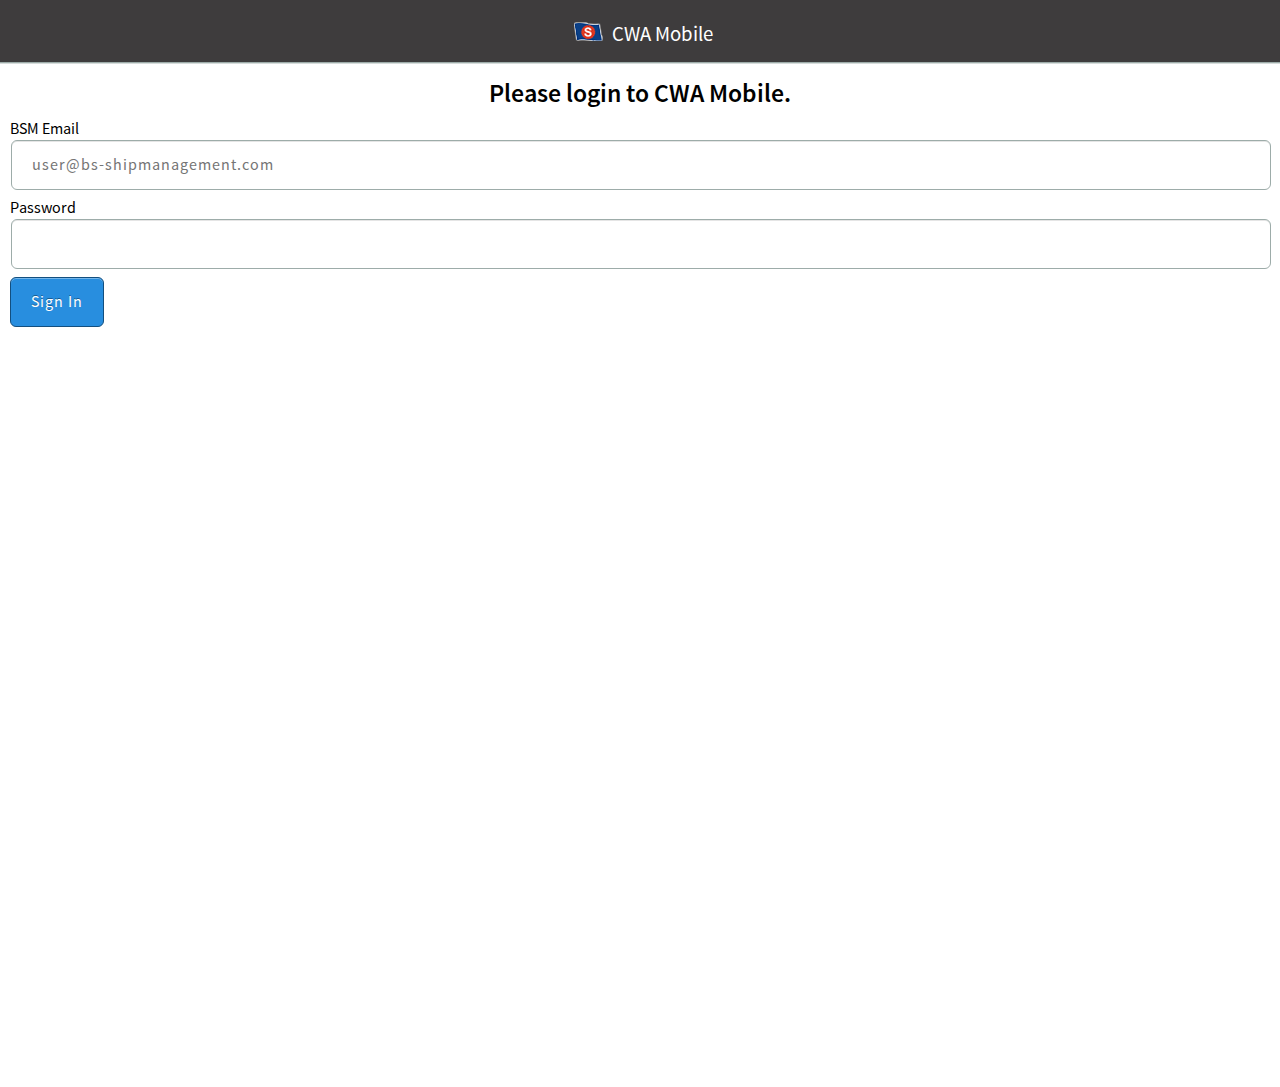
==== commit 9582d3cf: "Ui Fixes" ====
--- a/www/index.html
+++ b/www/index.html
@@ -73,12 +73,12 @@
       <ul>
           <li><a href="#"><div>Dashboard</div></a></li>
           <li><div style="color: grey;">Accounts</div></li>
-          <li><a id="lnk_pms" href="#pms"><div>PMS</div></a></li>
-          <li><a id="lnk_crew" href="#crew"><div>Crewing</div></a></li>
-          <li><a href="#vdetails"><div>Vessel Details</div></a></li>
+          <li onclick="location.href = '#pms';"><a id="lnk_pms" ><div>PMS</div></a></li>
+          <li onclick="location.href = '#crew';"><a id="lnk_crew" ><div>Crewing</div></a></li>
+          <li onclick="location.href = '#vdetails';"><a ><div>Vessel Details</div></a></li>
           <!-- <li><a href="#">Help</a></li> -->
-          <li><a href="mailto:in-tdc-mobile@bs-shipmanagement.com">Contact Us</a></li>
-          <li><a href="#logout"><div>Log Out</div></a></li>
+          <li onclick="location.href = 'mailto:in-tdc-mobile@bs-shipmanagement.com';"><a >Contact Us</a></li>
+          <li onclick="location.href = '#logout';"><a ><div>Log Out</div></a></li>
       </ul>
     </nav>
   </div>
--- a/www/css/index.css
+++ b/www/css/index.css
@@ -395,7 +395,9 @@
 
 .topcoat-text-input{
     background-color: #FFFFFF;
-    margin: 1px
+    margin: 1px;
+    min-height: 3rem;
+    margin-bottom: .5rem;
 }
 
 .topcoat-text-input:focus{
@@ -545,4 +547,8 @@
 
 .a_disabled{
   color: grey;
+}
+
+tr.border_bottom td {
+  border-bottom:1pt solid black;
 }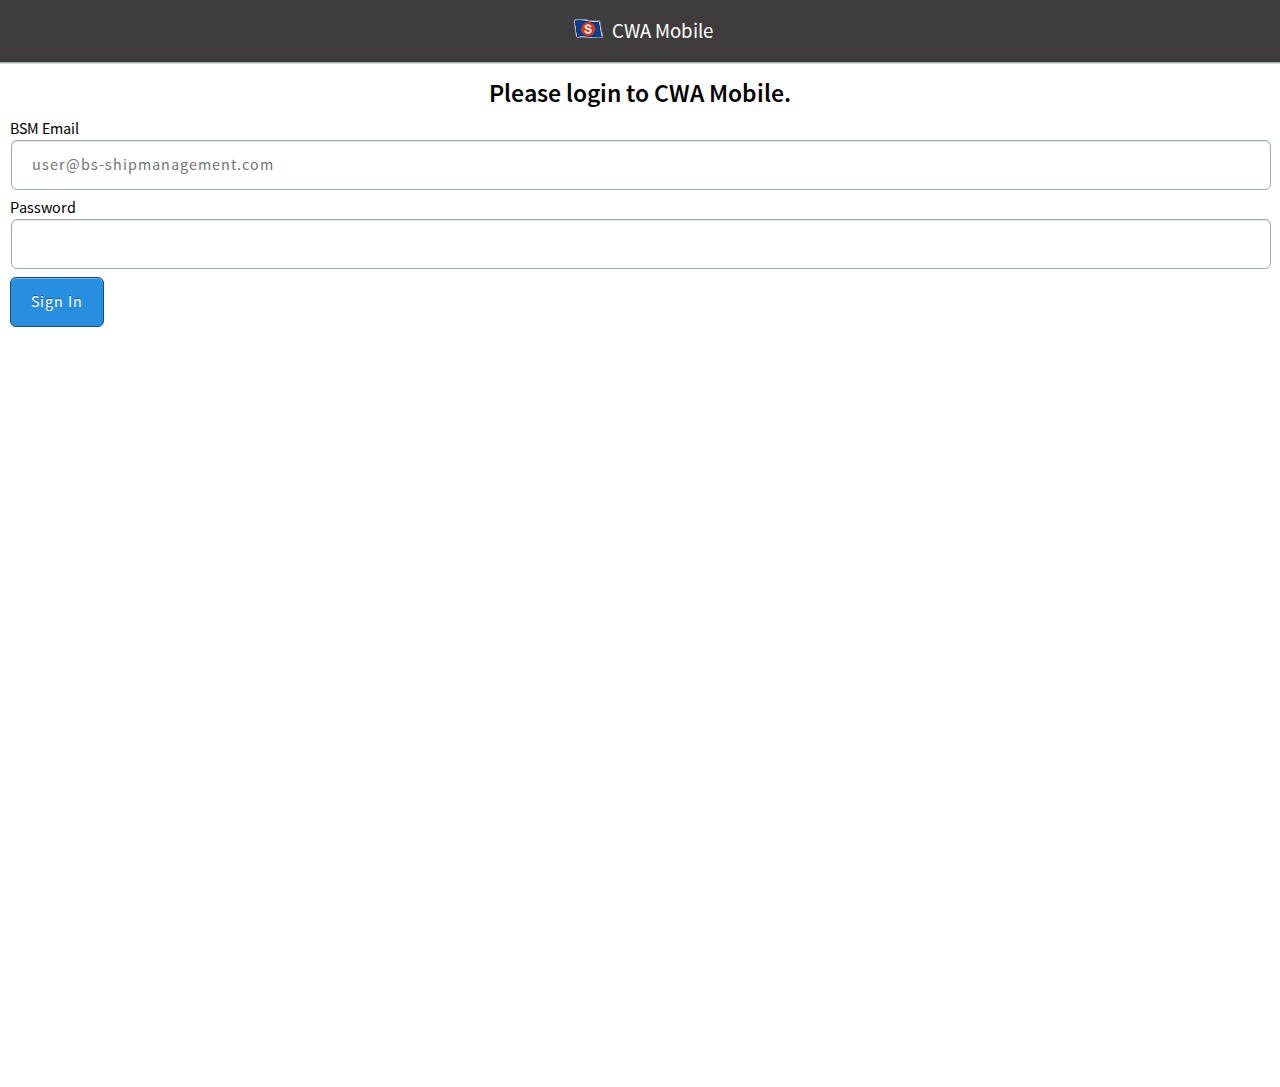
==== commit 892d2614: "UI Fixes" ====
--- a/www/index.html
+++ b/www/index.html
@@ -85,7 +85,7 @@
 <div id="container" class='smooth full-height'>
   <div class="topcoat-navigation-bar on-top header">
     <div class="topcoat-navigation-bar__item left quarter">
-      <a id="btnBack" class="topcoat-icon-button--quiet back-button" href="javascript:step_back()">
+      <a id="btnBack" style="vertical-align: middle;" class="topcoat-icon-button--quiet back-button" href="javascript:step_back()">
         <span class="topcoat-icon topcoat-icon--back"></span>
       </a>
             <!-- <a class="topcoat-icon-button--quiet">
@@ -93,13 +93,15 @@
             </a> -->
     </div>
     <div class="topcoat-navigation-bar__item center half">
+      <div style="vertical-align:middle">
       <h1 class="topcoat-navigation-bar__title">
       <img src="img/bsm_logo_glow.png" style="height: 19px; padding-top:2px; padding-right: 5px;">
       CWA Mobile</h1>
+      </div>
     </div>
     <div class="topcoat-navigation-bar__item right quarter">
       <span id="hamburger">
-        <a class="topcoat-icon-button--quiet" id="hamburger-btn">
+        <a class="topcoat-icon-button--quiet" style="vertical-align: middle;" id="hamburger-btn">
           <span class="topcoat-icon topcoat-icon--menu-stack"></span>
           <!-- <span class="topcoat-icon topcoat-icon--edit"></span> -->
         </a>
--- a/www/css/topcoat/css/topcoat-mobile-light.css
+++ b/www/css/topcoat/css/topcoat-mobile-light.css
@@ -1792,7 +1792,7 @@
 
 .topcoat-navigation-bar__item {
   margin: 0;
-  line-height: 4.375rem;
+  line-height: 3.95rem;
   vertical-align: top;
 }
 
--- a/www/css/index.css
+++ b/www/css/index.css
@@ -549,6 +549,6 @@
   color: grey;
 }
 
-tr.border_bottom td {
-  border-bottom:1pt solid black;
+.itemRow,.docRow{
+  height: 2rem;
 }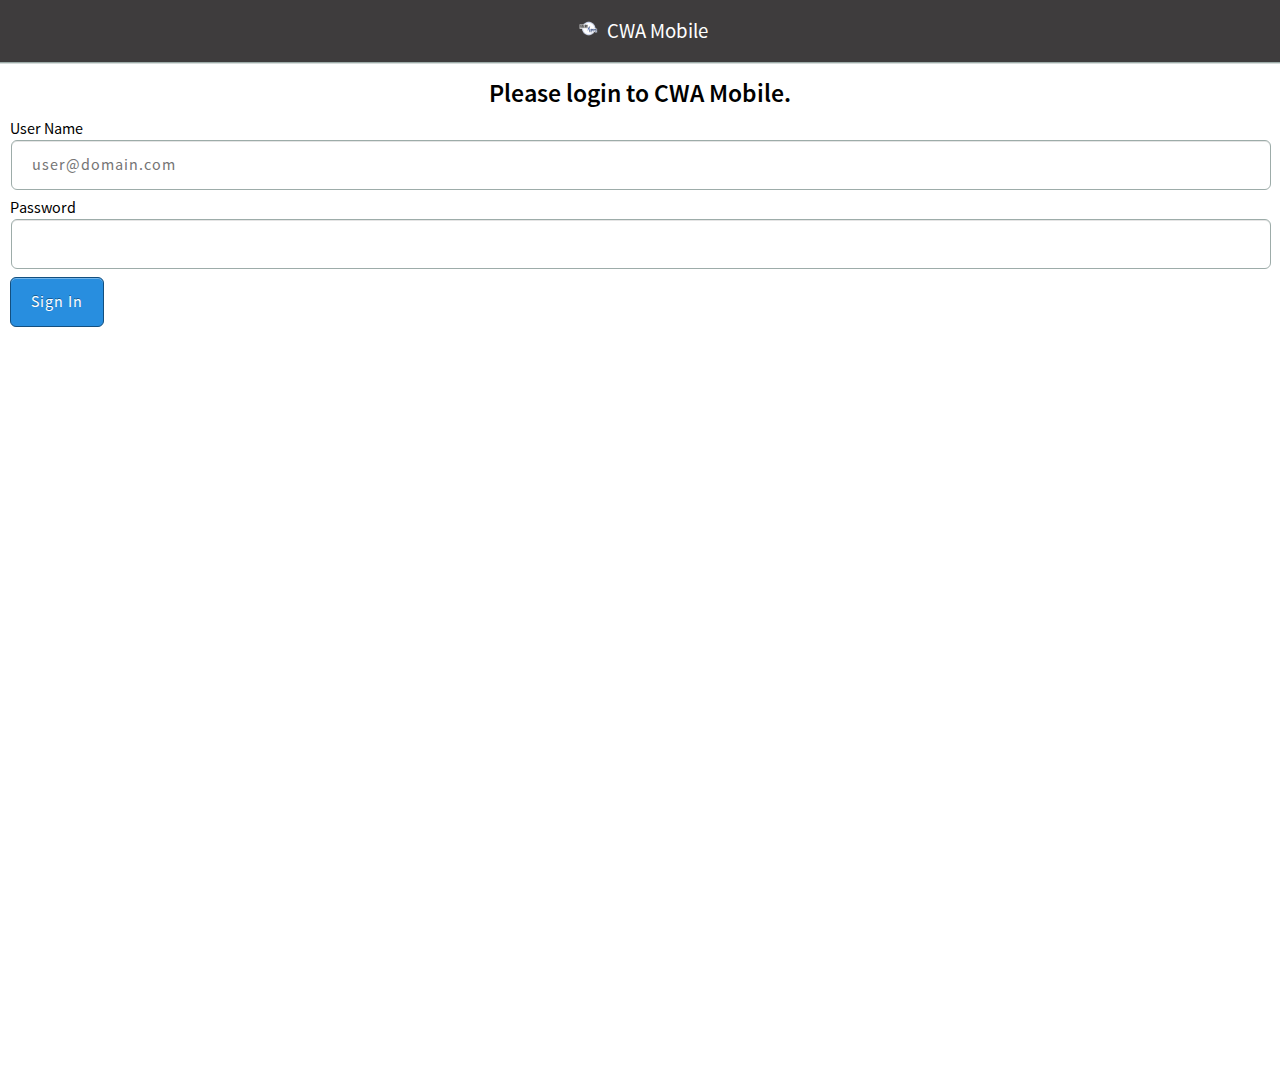
==== commit c4a09834: "Generic email" ====
--- a/www/index.html
+++ b/www/index.html
@@ -85,7 +85,7 @@
 <div id="container" class='smooth full-height'>
   <div class="topcoat-navigation-bar on-top header">
     <div class="topcoat-navigation-bar__item left quarter">
-      <a id="btnBack" style="vertical-align: middle;" class="topcoat-icon-button--quiet back-button" href="javascript:step_back()">
+      <a id="btnBack" style="vertical-align: middle;" class=" back-button" href="javascript:step_back()">
         <span class="topcoat-icon topcoat-icon--back"></span>
       </a>
             <!-- <a class="topcoat-icon-button--quiet">
@@ -101,7 +101,7 @@
     </div>
     <div class="topcoat-navigation-bar__item right quarter">
       <span id="hamburger">
-        <a class="topcoat-icon-button--quiet" style="vertical-align: middle;" id="hamburger-btn">
+        <a class="" style="vertical-align: middle; padding-right: .5rem;" id="hamburger-btn">
           <span class="topcoat-icon topcoat-icon--menu-stack"></span>
           <!-- <span class="topcoat-icon topcoat-icon--edit"></span> -->
         </a>
@@ -116,8 +116,8 @@
       <form id='login_form'>
         <div class="input-group">
           <div class="input-row">
-            <label>BSM Email</label>
-            <input class="topcoat-text-input" type="text" placeholder="user@bs-shipmanagement.com" id='login_email'>
+            <label>User Name</label>
+            <input class="topcoat-text-input" type="text" placeholder="user@domain.com" id='login_email'>
           </div>
           <div class="input-row">
             <label>Password</label>
--- a/www/css/index.css
+++ b/www/css/index.css
@@ -406,10 +406,10 @@
 
 #btnBack:hover,
 #hamburger-btn:hover{
-  background-color: #383838;
-  /*text-shadow: 0 1px blue;*/
-  border: 1px solid #696969;
-  box-shadow: inset 0 1px #696969;
+  background-color: transparent;
+  /*text-shadow: 0 0px blue;*/
+  border: 0px solid #696969;
+  box-shadow: inset 0 0px #696969;
 }
 
 /*#hamburger-btn:focus,
@@ -551,4 +551,9 @@
 
 .itemRow,.docRow{
   height: 2rem;
+}
+
+.topcoat-navigation-bar{
+  padding-left: 0;
+  padding-right: 0;
 }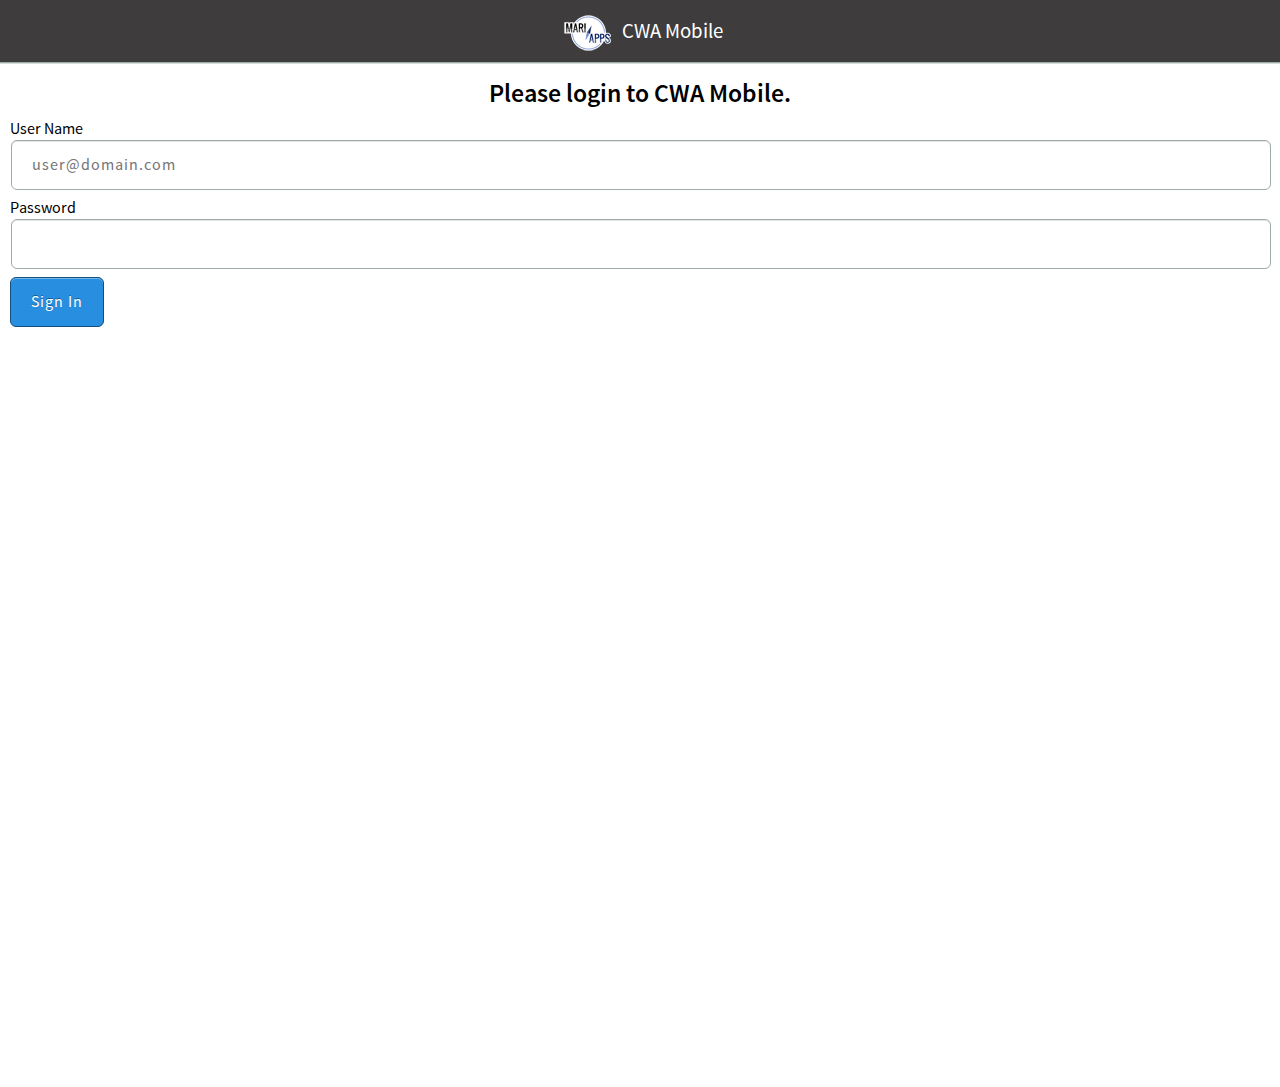
==== commit ffb344f2: "logo change" ====
--- a/www/index.html
+++ b/www/index.html
@@ -95,7 +95,7 @@
     <div class="topcoat-navigation-bar__item center half">
       <div style="vertical-align:middle">
       <h1 class="topcoat-navigation-bar__title">
-      <img src="img/bsm_logo_glow.png" style="height: 19px; padding-top:2px; padding-right: 5px;">
+      <img src="img/bsm_logo_glow.png" style="height: 50px; padding-top:0px; padding-right: 5px;vertical-align: middle;">
       CWA Mobile</h1>
       </div>
     </div>
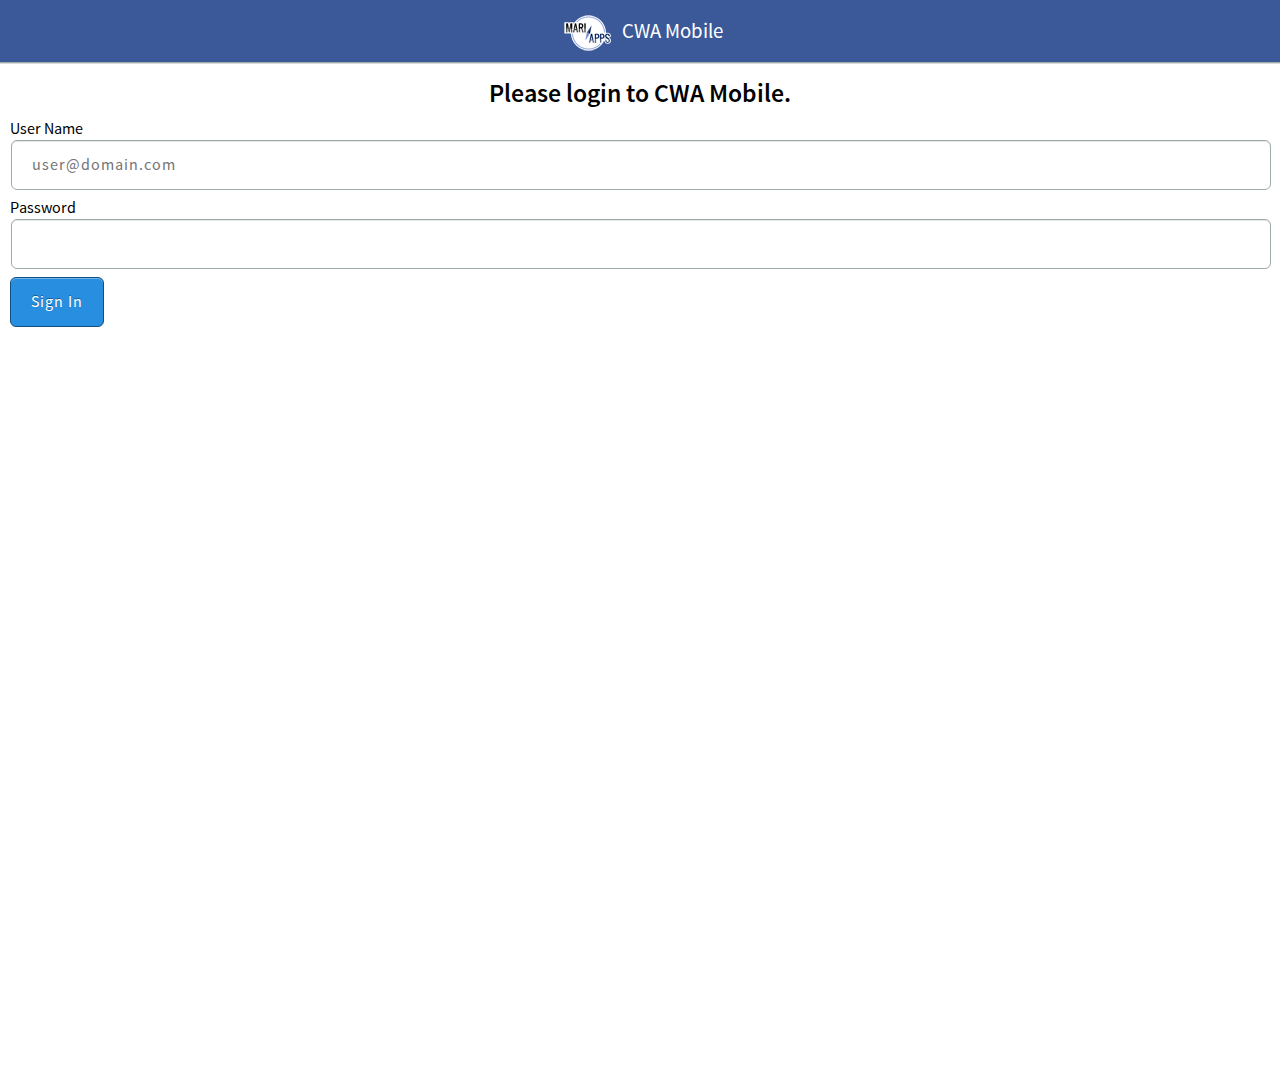
==== commit 7c1a65e2: "theme changes" ====
--- a/www/index.html
+++ b/www/index.html
@@ -71,14 +71,14 @@
   <div id="sidemenu" style="display:none">
     <nav class="mobileNav">
       <ul>
-          <li><a href="#"><div>Dashboard</div></a></li>
-          <li><div style="color: grey;">Accounts</div></li>
-          <li onclick="location.href = '#pms';"><a id="lnk_pms" ><div>PMS</div></a></li>
-          <li onclick="location.href = '#crew';"><a id="lnk_crew" ><div>Crewing</div></a></li>
-          <li onclick="location.href = '#vdetails';"><a ><div>Vessel Details</div></a></li>
+          <li><a href="#"><span class="dashboard"></span><div>Dashboard</div></a></li>
+          <li><a href="#"><span class="accounts"></span><div style="color: grey;">Accounts</div></a></li>
+          <li onclick="location.href = '#pms';"><a id="lnk_pms" href="#"><span class="pms"></span><div>PMS</div></a></li>
+          <li onclick="location.href = '#crew';"><a id="lnk_crew" href="#"><span class="crewing"></span><div>Crewing</div></a></li>
+          <li onclick="location.href = '#vdetails';"><a href="#"><span class="vesseldetails"></span><div>Vessel Details</div></a></li>
           <!-- <li><a href="#">Help</a></li> -->
-          <li onclick="location.href = 'mailto:in-tdc-mobile@bs-shipmanagement.com';"><a >Contact Us</a></li>
-          <li onclick="location.href = '#logout';"><a ><div>Log Out</div></a></li>
+          <li onclick="location.href = 'mailto:vidya.sagar@mariapps.com';"><a href="#"><span class="contact"></span><div>Contact Us</div></a></li>
+          <li onclick="location.href = '#logout';"><a href="#"><span class="logout"></span><div>Log Out</div></a></li>
       </ul>
     </nav>
   </div>
--- a/www/css/hamburger.css
+++ b/www/css/hamburger.css
@@ -91,14 +91,7 @@
     box-sizing: border-box;
     overflow-x:hidden;
     overflow-y:auto ;
-    background: #3e3c3d;
-    background: -moz-linear-gradient(top,  #3e3c3d 0%, #2d2c2d 100%);
-    background: -webkit-gradient(linear, left top, left bottom, color-stop(0%,#3e3c3d), color-stop(100%,#2d2c2d));
-    background: -webkit-linear-gradient(top,  #3e3c3d 0%,#2d2c2d 100%);
-    background: -o-linear-gradient(top,  #3e3c3d 0%,#2d2c2d 100%);
-    background: -ms-linear-gradient(top,  #3e3c3d 0%,#2d2c2d 100%);
-    background: linear-gradient(to bottom,  #3e3c3d 0%,#2d2c2d 100%);
-    filter: progid:DXImageTransform.Microsoft.gradient( startColorstr='#3e3c3d', endColorstr='#2d2c2d',GradientType=0 );
+    background: #21365C;
 }
 
 /*
@@ -109,15 +102,23 @@
     margin: 0;
     width: 100%;
     padding: 0;
+    color: #fff;
 }
 
 nav li {
     position: relative;
     font-size: 1em;
     font-weight: bold;
-    border-bottom: 1px solid #222222;
-    border-top: 1px solid #444444;
+    border-bottom: 1px solid #365282;
     padding: 15px;
+    background: #2b4166;
+    background: -moz-linear-gradient(top, #2b4166 0%, #2c4269 100%);
+    background: -webkit-gradient(linear, left top, left bottom, color-stop(0%,#2b4166), color-stop(100%,#2c4269));
+    background: -webkit-linear-gradient(top, #2b4166 0%,#2c4269 100%);
+    background: -o-linear-gradient(top, #2b4166 0%,#2c4269 100%);
+    background: -ms-linear-gradient(top, #2b4166 0%,#2c4269 100%);
+    background: linear-gradient(to bottom, #2b4166 0%,#2c4269 100%);
+    filter: progid:DXImageTransform.Microsoft.gradient( startColorstr='#2b4166', 
 }
 nav li a {
     color: #fff;
--- a/www/css/topcoat/css/topcoat-mobile-light.css
+++ b/www/css/topcoat/css/topcoat-mobile-light.css
@@ -1586,13 +1586,13 @@
 }
 
 .topcoat-list__item {
-  padding: 1.25rem;
+  padding: 1rem;
   border-top: 1px solid #fff;
-  border-bottom: 1px solid #9daca9;
+/*  border-bottom: 1px solid #ccc;*/
 }
 
 .topcoat-list__item:first-child {
-  border-top: 1px solid #d6dcdb;
+  border-top: 1px solid #eee;
 }
 
 /**
@@ -3557,6 +3557,7 @@
 .topcoat-icon--menu-stack {
   background: url("../img/hamburger_light.svg") no-repeat;
   background-size: cover;
+  right: 10px;
 }
 
 .quarter {
--- a/www/css/index.css
+++ b/www/css/index.css
@@ -125,7 +125,14 @@
     position: fixed;
     left: 50%;
     top: 50%;
-    opacity: .7;
+    background-color: #fff;
+    border-radius: 50%;
+    width: 30px;
+    height: 30px;
+}
+
+.spinner_index img{
+  margin: 5px !important;
 }
 
 #ajax_error {
@@ -391,6 +398,7 @@
     -webkit-background-size: cover;
     -moz-background-size: cover;
     background-size: cover;
+    left: 10px;
 }
 
 .topcoat-text-input{
@@ -484,7 +492,7 @@
 
 .topcoat-navigation-bar{
     height: 3.95rem;
-    background-color: #3e3c3d;
+    background-color: #3b5998;
 
 }
 
@@ -556,4 +564,66 @@
 .topcoat-navigation-bar{
   padding-left: 0;
   padding-right: 0;
+}
+
+#owners ul#listview li:nth-child(even){
+   background-color:#EBEEF6;
+}
+
+#owners #listview li{
+  background-image:url("../img/arrow.png");
+  background-repeat:no-repeat;
+  background-position: 97%;
+  background-size: 2.3%;
+}
+
+nav li:hover {
+  background: #24395D;
+}
+
+nav ul li a div{
+  display: inline-block;
+}
+
+nav ul li a span{
+  width: 25px;
+  height: 23px;
+  display: inline-block;
+  vertical-align: middle;
+  margin-right: 3px;
+}
+
+nav ul li a span.dashboard{
+  background: url("../img/app_dashboard.png") no-repeat;
+  background-size: 80%;
+}
+
+nav ul li a span.accounts{
+  background: url("../img/app_accounts.png") no-repeat;
+  background-size: 73%;
+}
+
+nav ul li a span.pms{
+  background: url("../img/app_pms.png") no-repeat;
+  background-size: 73%;
+}
+
+nav ul li a span.crewing{
+  background: url("../img/app_crewing.png") no-repeat;
+  background-size: 73%;
+}
+
+nav ul li a span.vesseldetails{
+  background: url("../img/app_vesseldetails.png") no-repeat;
+  background-size: 87%;
+}
+
+nav ul li a span.contact{
+  background: url("../img/contact.png") no-repeat;
+  background-size: 87%;
+}
+
+nav ul li a span.logout{
+  background: url("../img/icon-logout.png") no-repeat;
+  background-size: 73%;
 }